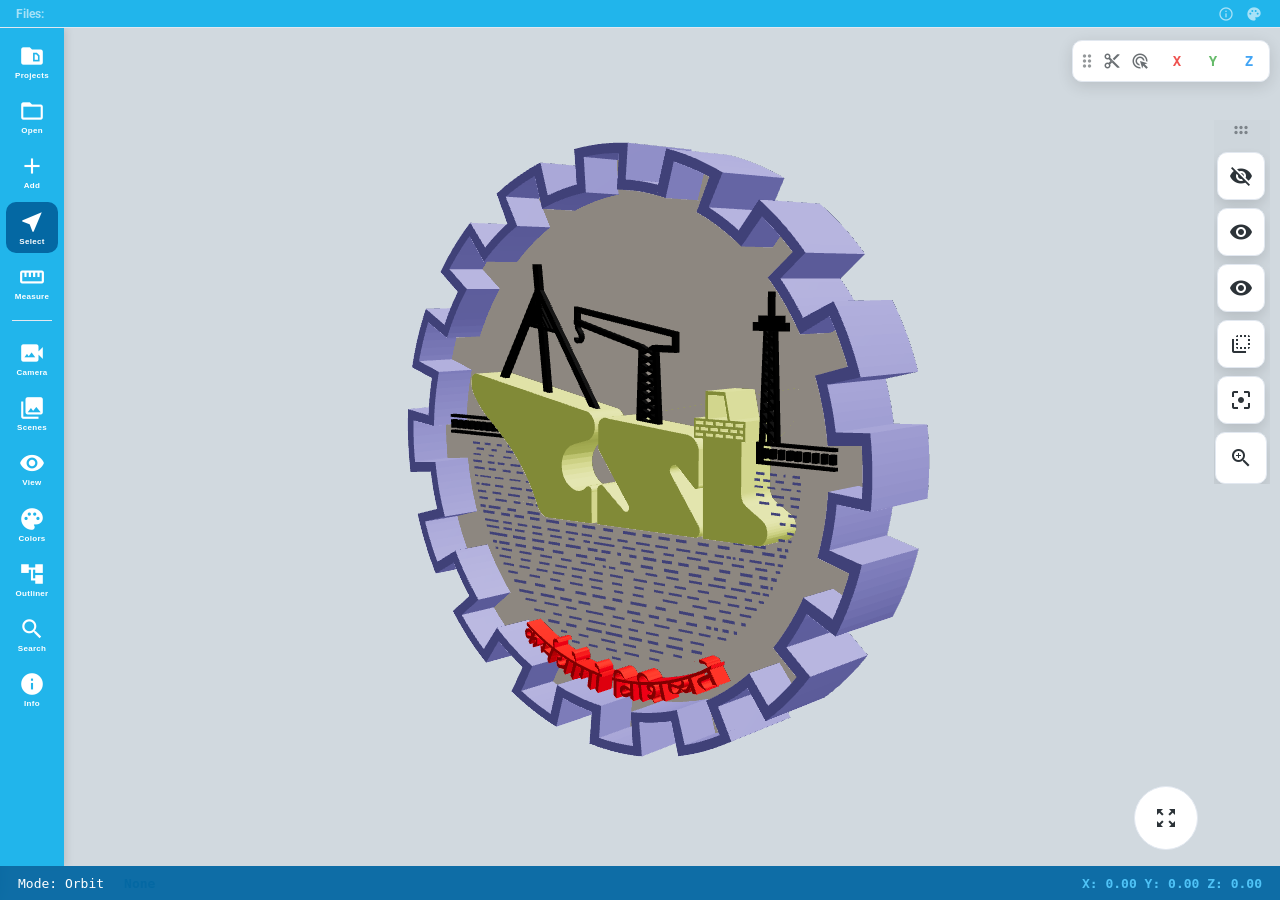
==== index.html @ 7c343706 "Add files via upload" ====
<!DOCTYPE html>
<html lang="en">
<head>
  <meta charset="UTF-8">
  <meta name="viewport" content="width=device-width, initial-scale=1.0, maximum-scale=1.0, user-scalable=no">
  <title>ShipView3D · Professional CAD Edition</title>
  <link rel="stylesheet" href="./css/styles.css?v=20261012-dropdown-fix">

</head>
<body>

<!-- ===== SECTION 21: HTML STRUCTURE ===== -->

<div id="canvas-container"></div>

<div id="magnifier-lens">
  <canvas id="mag-canvas"></canvas>
</div>

<!-- FILE BAR -->
<div id="file-bar">
  <span style="font-weight:bold; color:var(--tb-text); opacity:0.6;">Files:</span>
  <span id="file-list"></span>
  <span style="flex:1;"></span>
  <span style="display:flex; gap:12px; align-items:center; padding-right:6px;">
    <span class="material-icons" style="font-size:16px; cursor:pointer; color:var(--tb-text); opacity:0.6;" onclick="UI.togglePanel('panel-about')" title="About ShipView3D">info_outline</span>
    <span class="material-icons" style="font-size:16px; cursor:pointer; color:var(--tb-text); opacity:0.6;" onclick="App.showThemePanel()" title="Themes">palette</span>
  </span>
</div>

<!-- MEASURE TOOLBAR -->
<div id="measure-toolbar">
  <span class="drag-handle material-icons" title="Drag to move">drag_indicator</span>
  <label for="tPlusToggle" style="display:inline-flex; align-items:center; gap:6px; padding:0 10px; height:32px; border-radius:8px; background:rgba(255,255,255,0.05); border:1px solid var(--panel-border); color:var(--panel-text); cursor:pointer; font-size:12px; font-weight:700;">
    <input type="checkbox" id="tPlusToggle" style="accent-color:var(--accent); width:14px; height:14px; cursor:pointer;" checked>
    <span>T+</span>
  </label>
  <select id="measure-axis-select" class="measure-btn measure-axis-select" onchange="MeasureTool.setAxisLock(this.value)">
    <option value="free">Free Tape</option>
    <option value="x">X Tape</option>
    <option value="y">Y Tape</option>
    <option value="z">Z Tape</option>
  </select>
  <select id="angle-axis-select" class="measure-btn measure-axis-select" onchange="MeasureTool.setAngleMode(this.value)">
    <option value="free">Free Angle</option>
    <option value="x">X Angle</option>
    <option value="y">Y Angle</option>
    <option value="z">Z Angle</option>
    <option value="s2s">S to S (Face)</option>
    <option value="l2l">L to L (Edge)</option>
  </select>
  <button class="measure-btn" id="btn-girth" data-mode="girth" onclick="App.setTool('girth')">Girth</button>
  <button class="measure-btn" id="btn-girth-chain" data-mode="girth-chain" onclick="App.setTool('girth-chain')">Girth+</button>
</div>

<!-- ZOOM EXTENTS -->
<button id="zoom-extents-btn" title="Zoom Extents (Space)" onclick="Camera.zoomExtents()">
  <span class="material-icons">zoom_out_map</span>
</button>

<!-- MEASURE LABELS CONTAINER -->
<div id="measure-labels-container"></div>
<div id="measure-readout" class="measure-readout hidden">
  <div class="measure-readout-header" onclick="MeasureTool.toggleCollapse()" style="cursor: pointer;">
    <div class="measure-readout-title">
      <span class="drag-handle material-icons" style="margin-right: 2px; font-size: 16px;" title="Drag to move">drag_indicator</span>
      <span class="material-icons">straighten</span>
      <span>Measure</span>
    </div>
    <div style="display:flex; align-items:center; gap:4px;">
      <span class="material-icons" id="measure-collapse-icon" style="font-size:18px; transition: transform 0.2s;" title="Collapse/Expand">expand_less</span>
      <button type="button" class="measure-readout-reset" aria-label="Reset measurement" onclick="event.stopPropagation(); event.preventDefault(); MeasureTool.clear(); return false;">↺</button>
    </div>
  </div>
  <div class="measure-readout-content">
    <div class="measure-readout-row"><span class="measure-readout-tag">A</span><span>--</span></div>
    <div class="measure-readout-row"><span class="measure-readout-tag">B</span><span>--</span></div>
    <div class="measure-readout-row total"><span class="measure-readout-tag">C</span><span class="measure-readout-value">-- mm</span></div>
  </div>
</div>
<div id="measure-cursor"><span class="material-icons">gps_fixed</span></div>

<!-- SECTION CUT SLIDER PANEL -->
<div id="cut-slider-panel" style="width: min(450px, calc(100vw - 40px));">
  <button class="close-slider-btn" onclick="document.getElementById('cut-slider-panel').style.display='none'">✕</button>
  <div class="panel-title-small" style="display: flex; align-items: center; gap: 4px; opacity: 1;">
    <span class="drag-handle material-icons" style="font-size: 18px;" title="Drag to move">drag_indicator</span>
    <span style="opacity: 0.6;">Section Cuts (drag to adjust)</span>
  </div>
  <div id="cut-slider-rows"></div>
</div>

<!-- CONTEXT MENU -->
<div id="context-menu">
  <button class="menu-item" data-action="hide"><span class="material-icons">visibility_off</span> Hide</button>
  <button class="menu-item" data-action="unhide"><span class="material-icons">visibility</span> Unhide Last</button>
  <button class="menu-item" data-action="unhide-all"><span class="material-icons">visibility</span> Unhide All</button>
  <button class="menu-item" data-action="xray"><span class="material-icons">flip_to_back</span> Toggle X-Ray</button>
  <button class="menu-item" data-action="isolate"><span class="material-icons">filter_center_focus</span> Isolate</button>
  <button class="menu-item" data-action="zoom"><span class="material-icons">zoom_in</span> Zoom Selected</button>
  <div class="menu-divider"></div>
</div>

<!-- QUICK SECTION TOGGLES (Top Right) -->
<div id="quick-section-toggles" title="Quick Section Cuts">
  <span class="drag-handle material-icons" style="margin-right: 2px;" title="Drag to move">drag_indicator</span>
  
  <!-- UPDATED: Scissors icon is now a clickable Master Toggle Switch -->
  <span class="material-icons" style="font-size: 18px; color: var(--panel-text); opacity: 0.7; margin-right: 6px; cursor: pointer; transition: all 0.2s;" title="Toggle All Cuts" onmouseover="this.style.color='var(--accent)'; this.style.opacity='1'" onmouseout="this.style.color='var(--panel-text)'; this.style.opacity='0.7'" onclick="SectionManager.toggleAllCuts()">content_cut</span>
  
  <!-- NEW: Multi Section Cut Icon -->
  <span class="material-icons" id="btn-quick-section-custom" style="font-size: 18px; color: var(--panel-text); opacity: 0.7; margin-right: 8px; cursor: pointer; transition: all 0.2s;" title="Multi Section Cut (Click any plane)" onmouseover="this.style.color='var(--accent)'; this.style.opacity='1'" onmouseout="this.style.color='var(--panel-text)'; this.style.opacity='0.7'" onclick="App.setTool('section-custom')">ads_click</span>
  
  <label class="quick-cut-toggle">
    <input type="checkbox" id="quick-cut-x" onchange="SectionManager.toggleSliderVisibility('x', this.checked)">
    <span class="toggle-btn x-axis" title="Show X Slider">X</span>
  </label>
  <label class="quick-cut-toggle">
    <input type="checkbox" id="quick-cut-y" onchange="SectionManager.toggleSliderVisibility('y', this.checked)">
    <span class="toggle-btn y-axis" title="Show Y Slider">Y</span>
  </label>
  <label class="quick-cut-toggle">
    <input type="checkbox" id="quick-cut-z" onchange="SectionManager.toggleSliderVisibility('z', this.checked)">
    <span class="toggle-btn z-axis" title="Show Z Slider">Z</span>
  </label>
</div>

<!-- ACTIONS ICON BAR (right side) -->
<div id="actions-bar">
  <span class="drag-handle material-icons" style="transform: rotate(90deg); margin-bottom: 4px;" title="Drag to move">drag_indicator</span>
  <div class="action-item" data-action="hide">
    <button class="icon-btn" data-action="hide" title="Hide"><span class="material-icons">visibility_off</span></button>
  </div>
  <div class="action-item" data-action="unhide">
    <button class="icon-btn" data-action="unhide" title="Unhide Last"><span class="material-icons">visibility</span></button>
  </div>
  <div class="action-item" data-action="unhide-all">
    <button class="icon-btn" data-action="unhide-all" title="Unhide All"><span class="material-icons">visibility</span></button>
  </div>
  <div class="action-item" data-action="xray">
    <button class="icon-btn" data-action="xray" title="Toggle X-Ray"><span class="material-icons">flip_to_back</span></button>
  </div>
  <div class="action-item" data-action="isolate">
    <button class="icon-btn" data-action="isolate" title="Isolate"><span class="material-icons">filter_center_focus</span></button>
  </div>
  <div class="action-item" data-action="zoom">
    <button class="icon-btn" data-action="zoom" title="Zoom Selected"><span class="material-icons">zoom_in</span></button>
  </div>
</div>

<!-- MAIN TOOLBAR -->
<div id="toolbar">
  <button class="toolButton" onclick="UI.togglePanel('panel-projects')">
    <span class="material-icons">snippet_folder</span><span class="label">Projects</span>
  </button>
  <button class="toolButton" onclick="App.openFile()">
    <span class="material-icons">folder_open</span><span class="label">Open</span>
  </button>
  <button class="toolButton" onclick="App.addFile()">
    <span class="material-icons">add</span><span class="label">Add</span>
  </button>
  <button class="toolButton active" id="btn-select" onclick="App.setTool('select')">
    <span class="material-icons">near_me</span><span class="label">Select</span>
  </button>
  <button class="toolButton" id="btn-measure" onclick="App.setTool('measure')">
    <span class="material-icons">straighten</span><span class="label">Measure</span>
  </button>
  
  <div style="height:1px;width:40px;background:var(--panel-border);margin:8px 0;"></div>

  <button class="toolButton" onclick="UI.togglePanel('panel-camera')">
    <span class="material-icons">video_camera_back</span><span class="label">Camera</span>
  </button>
  <button class="toolButton" onclick="UI.togglePanel('panel-scenes')">
    <span class="material-icons">photo_library</span><span class="label">Scenes</span>
  </button>
  <button class="toolButton" onclick="UI.togglePanel('panel-view')">
    <span class="material-icons">visibility</span><span class="label">View</span>
  </button>
  <button class="toolButton" onclick="UI.togglePanel('panel-colors')">
    <span class="material-icons">palette</span><span class="label">Colors</span>
  </button>
  <button class="toolButton" onclick="UI.togglePanel('panel-outliner')">
    <span class="material-icons">account_tree</span><span class="label">Outliner</span>
  </button>
  <button class="toolButton" onclick="UI.togglePanel('panel-search')">
    <span class="material-icons">search</span><span class="label">Search</span>
  </button>
  <button class="toolButton" onclick="UI.togglePanel('panel-info')">
    <span class="material-icons">info</span><span class="label">Info</span>
  </button>
</div>

<!-- ===== SECTION 22: CAMERA PANEL ===== -->
<div id="panel-camera" class="side-panel">
  <div class="panelTitle">Camera Tools <button class="panelClose" onclick="UI.togglePanel('panel-camera')"><span class="material-icons">close</span></button></div>
  <div class="sectionHeader">Speeds</div>
  <div class="control-group">
    <label>Orbit Speed <span class="value-display" id="orbit-speed-val">0.5</span></label>
    <input type="range" min="0.1" max="3" step="0.1" value="0.5" oninput="App.setControlSpeed('rotate', this.value)">
  </div>
  <div class="control-group">
    <label>Zoom Speed <span class="value-display" id="zoom-speed-val">0.5</span></label>
    <input type="range" min="0.1" max="3" step="0.1" value="0.5" oninput="App.setControlSpeed('zoom', this.value)">
  </div>
  <div class="sectionHeader">Projection</div>
  <div class="panelItem selected" id="cam-perspective" onclick="Camera.setProjection('perspective')">Perspective <div class="red-check">✔</div></div>
  <div class="panelItem" id="cam-orthographic" onclick="Camera.setProjection('orthographic')">Orthographic (CAD) <div class="red-check">✔</div></div>
  <div class="sectionHeader">Navigation</div>
  <div class="panelItem selected" id="nav-orbit" onclick="App.setNavMode('orbit')">Orbit <div class="red-check">✔</div></div>
  <div class="panelItem" id="nav-pan" onclick="App.setNavMode('pan')">Pan <div class="red-check">✔</div></div>
  <div class="panelItem" id="nav-zoom" onclick="App.setNavMode('zoom')">Drag Zoom <div class="red-check">✔</div></div>
  <div class="panelItem" id="nav-position" onclick="App.setNavMode('position')">Position Camera <div class="red-check">✔</div></div>
  <div class="panelItem" id="nav-look" onclick="App.setNavMode('look')">Look Around <div class="red-check">✔</div></div>
</div>

<!-- ===== SECTION 23: SCENES PANEL ===== -->
<div id="panel-scenes" class="side-panel">
  <div class="panelTitle">Scenes <button class="panelClose" onclick="UI.togglePanel('panel-scenes')"><span class="material-icons">close</span></button></div>
  <div class="sectionHeader">Standard Views</div>
  <div class="panelItem" onclick="Camera.zoomExtents()">Zoom Extents</div>
  <div class="panelItem" onclick="Camera.isometric()">Isometric</div>
  <div class="panelItem" onclick="Camera.top()">Top</div>
  <div class="panelItem" onclick="Camera.bottom()">Bottom</div>
  <div class="panelItem" onclick="Camera.front()">Front</div>
  <div class="panelItem" onclick="Camera.back()">Back</div>
  <div class="panelItem" onclick="Camera.left()">Left</div>
  <div class="panelItem" onclick="Camera.right()">Right</div>
</div>

<!-- ===== SECTION 24: VIEW PANEL ===== -->
<div id="panel-view" class="side-panel">
  <div class="panelTitle">View Options <button class="panelClose" onclick="UI.togglePanel('panel-view')"><span class="material-icons">close</span></button></div>
  
  <!-- Display Profile -->
  <div class="sectionHeader">Display Profile</div>
  <div id="profile-controls">
    <label>Screen Size <span class="value-display" id="screen-size-val">24"</span></label>
    <input type="range" id="screen-size-slider" min="5" max="40" step="1" value="24" oninput="App.updateDisplayProfile(this.value)">
    <div style="margin-top:8px; display:flex; gap:8px; flex-wrap:wrap;">
      <button class="slider-pick-btn" onclick="App.setDisplayProfile('mobile')">📱 Mobile</button>
      <button class="slider-pick-btn" onclick="App.setDisplayProfile('laptop')">💻 Laptop</button>
      <button class="slider-pick-btn" onclick="App.setDisplayProfile('desktop')">🖥️ Desktop</button>
      <button class="slider-pick-btn" onclick="App.setDisplayProfile('cinema')">🎬 Cinema</button>
    </div>
    
    <label style="margin-top:12px;">Thick Line Weight (px) <span class="value-display" id="thick-line-val">1.0</span></label>
    <input type="range" id="thick-line-slider" min="0.5" max="8" step="0.5" value="1.0" oninput="App.updateThickLine(this.value)">
    <div class="profile-row" style="margin-top:6px;">
      <label>Manual Value:</label>
      <input type="number" id="thick-line-input" value="1.0" step="0.5" min="0.5" max="8" onchange="App.updateThickLine(this.value)">
    </div>
  </div>

  <!-- Edge Line Color -->
  <div class="sectionHeader">Edge Line Color</div>
  <div class="control-group">
    <label>Mode:</label>
    <select id="edge-color-mode" style="width:100%; padding:6px; background:var(--input-bg); color:var(--panel-text); border:1px solid var(--input-border); border-radius:4px;" onchange="App.updateEdgeColors()">
      <option value="solid">All Same (Solid)</option>
      <option value="material">By Material</option>
      <option value="axis">By Axis (XYZ)</option>
    </select>
  </div>
  <div class="control-group" id="edge-solid-color-group">
    <label>Solid Color <input type="color" id="edge-solid-color" value="#000000" onchange="App.updateEdgeColors()" style="float:right; width:30px; height:24px; padding:0; border:none;"></label>
  </div>

  <!-- Cut Fill -->
  <div class="sectionHeader">Section Cut Style</div>
  <div class="control-group">
    <label style="display:flex; align-items:center; justify-content:space-between; gap:10px;">
      <span>Enable Section Edge</span>
      <input type="checkbox" id="enable-section-edge" checked onchange="ViewEngine.toggleSectionEdgeEnabled()">
    </label>
  </div>
  <div class="control-group">
    <label>Section Edge Color <input type="color" id="section-edge-color" value="#000000" onchange="ViewEngine.updateSectionEdgeColor()" style="float:right; width:30px; height:24px; padding:0; border:none;"></label>
  </div>
  <div class="control-group">
    <label>Section Cut Line Weight (px) <input type="range" id="section-edge-weight" min="0.5" max="8" step="0.5" value="1.0" oninput="ViewEngine.updateSectionEdgeLineWeight(this.value)" style="float:right; width:140px;"> <input type="number" id="section-edge-weight-input" value="1.0" step="0.5" min="0.5" max="8" onchange="(function(v){document.getElementById('section-edge-weight').value=v;ViewEngine.updateSectionEdgeLineWeight(v);} )(this.value)" style="width:60px; margin-left:6px;"></label>
  </div>

  <!-- Explode -->
  <div class="sectionHeader">Explode Assembly</div>
  <div class="control-group" style="padding-bottom:0; border-bottom:none;">
    <label>Explode By:</label>
    <select id="explode-by" style="width:100%; padding:6px; background:var(--input-bg); color:var(--panel-text); border:1px solid var(--input-border); border-radius:4px;" onchange="ViewEngine.setExplode(document.getElementById('explode-slider').value)">
      <option value="part">Individual Part</option>
      <option value="subAssy">Sub Assembly</option>
      <option value="midAssy">Mid Assembly (Panel)</option>
      <option value="grade">Grade / Material</option>
      <option value="thickness">Thickness</option>
    </select>
  </div>
  <div class="control-group">
    <label>Distance <span class="value-display" id="explode-val">0%</span></label>
    <input type="range" id="explode-slider" min="0" max="100" value="0" oninput="ViewEngine.setExplode(this.value)">
  </div>

  <!-- Face Style -->
  <div class="sectionHeader">Face Style</div>
  <div class="panelItem selected" id="style-shaded" onclick="ViewEngine.setFaceStyle('shaded')">Shaded <div class="red-check">✔</div></div>
  <div class="panelItem" id="style-xray" onclick="ViewEngine.setFaceStyle('xray')">X-Ray <div class="red-check">✔</div></div>
  <div class="panelItem" id="style-wireframe" onclick="ViewEngine.setFaceStyle('wireframe')">Wireframe <div class="red-check">✔</div></div>
  <div class="sectionHeader">Shading</div>
  <div class="panelItem selected" id="shade-smooth" onclick="ViewEngine.setShadingModel(false)">Smooth <div class="red-check">✔</div></div>
  <div class="panelItem" id="shade-flat" onclick="ViewEngine.setShadingModel(true)">Flat (CAD) <div class="red-check">✔</div></div>
  <div class="sectionHeader">Display</div>
  <div class="panelItem selected" id="style-edges" onclick="ViewEngine.toggleEdges()">Edges <div class="red-check">✔</div></div>
  <div class="panelItem selected" id="style-axes" onclick="ViewEngine.toggleAxes()">World Axes <div class="red-check">✔</div></div>
  <div class="panelItem" id="shadow-toggle" onclick="ViewEngine.toggleShadows()">Shadows <div class="red-check">✔</div></div>
  
  <!-- Sunlight -->
  <div class="sectionHeader">Sunlight</div>
  <div class="control-group">
    <label>Azimuth <span class="value-display" id="sun-azimuth-val">30°</span></label>
    <input type="range" id="sun-azimuth" min="0" max="360" value="30" oninput="App.updateSun()">
  </div>
  <div class="control-group">
    <label>Elevation <span class="value-display" id="sun-elevation-val">60°</span></label>
    <input type="range" id="sun-elevation" min="0" max="90" value="60" oninput="App.updateSun()">
  </div>
  <div class="control-group">
    <label>Intensity <span class="value-display" id="sun-intensity-val">255%</span></label>
    <input type="range" id="sun-intensity" min="0" max="300" value="255" oninput="App.updateSun()">
  </div>

  <!-- Selection & Theme -->
  <div class="sectionHeader">Selection Color</div>
  <div class="panelItem" style="justify-content:space-between;">
    <span>Highlight</span>
    <input type="color" id="selection-color-picker" value="#001eff" style="width:40px;height:30px;border:none;padding:0;background:none;cursor:pointer;" onchange="App.setSelectionColor(this.value)">
  </div>
  
  <div class="sectionHeader">Theme</div>
  <div id="theme-list" style="padding: 8px 20px; display: flex; flex-wrap: wrap; gap: 6px;"></div>
</div>

<!-- ===== SECTION 25: SECTION PANEL ===== -->
<div id="panel-section" class="side-panel">
  <div class="panelTitle">Section Cuts <button class="panelClose" onclick="UI.togglePanel('panel-section')"><span class="material-icons">close</span></button></div>

  <div class="sectionHeader" style="display:flex; justify-content:space-between; align-items:center;">
      Anywhere Surface Slicer
      <button class="slider-pick-btn" id="btn-section-custom" onclick="App.setTool('section-custom')"><span class="material-icons" style="font-size:16px;">ads_click</span> Plane Pick</button>
  </div>
  <div class="control-group">
    <div class="axis-control" id="custom-plane-ui" style="display:none; color:#4caf50;">
      <label><input type="checkbox" id="cut-c-enable" onchange="SectionManager.apply()" checked> Active Plane</label>
      <label>Reverse <input type="checkbox" id="cut-c-reverse" onchange="SectionManager.apply()"></label>
      <button class="slider-pick-btn" onclick="SectionManager.clearCustomPlane()">Clear</button>
    </div>
    <div id="custom-plane-hint" style="font-size:12px; opacity:0.6;">Click 'Plane Pick', hold, and drag over any 3D face to slice along its angle.</div>
  </div>

  <div class="sectionHeader">X-Axis</div>
  <div class="control-group">
    <div class="axis-control">
      <label><input type="checkbox" id="cut-x-enable" onchange="SectionManager.onEnable('x')"> Enable</label>
      <label>Reverse <input type="checkbox" id="cut-x-reverse" onchange="SectionManager.onEnable('x')"></label>
      <label>Value: <input type="number" id="cut-x-value" value="0" step="1" style="width:80px;" onchange="SectionManager.onValue('x', this.value)"></label>
      <button class="slider-pick-btn" id="btn-pick-x" onclick="App.setPickPlane('x')"><span class="material-icons" style="font-size:14px;">ads_click</span> Pick</button>
    </div>
  </div>
  <div class="sectionHeader">Y-Axis</div>
  <div class="control-group">
    <div class="axis-control">
      <label><input type="checkbox" id="cut-y-enable" onchange="SectionManager.onEnable('y')"> Enable</label>
      <label>Reverse <input type="checkbox" id="cut-y-reverse" onchange="SectionManager.onEnable('y')"></label>
      <label>Value: <input type="number" id="cut-y-value" value="0" step="1" style="width:80px;" onchange="SectionManager.onValue('y', this.value)"></label>
      <button class="slider-pick-btn" id="btn-pick-y" onclick="App.setPickPlane('y')"><span class="material-icons" style="font-size:14px;">ads_click</span> Pick</button>
    </div>
  </div>
  <div class="sectionHeader">Z-Axis</div>
  <div class="control-group">
    <div class="axis-control">
      <label><input type="checkbox" id="cut-z-enable" onchange="SectionManager.onEnable('z')"> Enable</label>
      <label>Reverse <input type="checkbox" id="cut-z-reverse" onchange="SectionManager.onEnable('z')"></label>
      <label>Value: <input type="number" id="cut-z-value" value="0" step="1" style="width:80px;" onchange="SectionManager.onValue('z', this.value)"></label>
      <button class="slider-pick-btn" id="btn-pick-z" onclick="App.setPickPlane('z')"><span class="material-icons" style="font-size:14px;">ads_click</span> Pick</button>
    </div>
  </div>
</div>

<!-- ===== SECTION 26: COLORS PANEL ===== -->
<div id="panel-colors" class="side-panel">
  <div class="panelTitle">Color Mapping <button class="panelClose" onclick="UI.togglePanel('panel-colors')"><span class="material-icons">close</span></button></div>
  <div class="sectionHeader">Strategy</div>
  <div class="panelItem" style="flex-direction:column;align-items:stretch;padding:10px 20px;">
    <select id="colorModeSelect" style="padding:8px;font-size:14px;border-radius:4px;background:var(--input-bg);color:var(--panel-text);border:1px solid var(--input-border);" onchange="ColorManager.onModeChange()">
      <option value="PartNumber" selected>Individual Part</option>
      <option value="NativeColor">Native (Original) Color</option>
      <option value="Prefix">Prefix (W, T, BP...)</option>
      <option value="Grade">Grade / Material</option>
      <option value="Thickness">Thickness</option>
      <option value="MidAssy">Mid Assy (Panel)</option>
      <option value="SubAssy">Sub Assy</option>
    </select>
  </div>
  <div class="color-toggle-header">
    <span>Assignments</span>
    <span class="toggle-icon material-icons" onclick="ColorManager.toggleList()">expand_less</span>
  </div>
  <div id="color-mapping-list" style="max-height:400px;overflow-y:auto;"></div>
</div>

<!-- ===== SECTION 27: OUTLINER PANEL ===== -->
<div id="panel-outliner" class="side-panel">
  <div class="panelTitle">Outliner <button class="panelClose" onclick="UI.togglePanel('panel-outliner')"><span class="material-icons">close</span></button></div>
  <div id="outliner-content" style="padding-bottom:20px;">
    <div class="panelItem" style="justify-content:center;color:var(--panel-text);opacity:0.6;">Load a file to view assembly.</div>
  </div>
</div>

<!-- ===== SECTION 27.5: PROJECTS PANEL ===== -->
<div id="panel-projects" class="side-panel">
  <div class="panelTitle">Projects <button class="panelClose" onclick="UI.togglePanel('panel-projects')"><span class="material-icons">close</span></button></div>
  <div class="sectionHeader">Projects Folder</div>
    <div class="control-group" style="display:flex;gap:8px;align-items:center;flex-wrap:wrap;">
      <button class="slider-pick-btn" onclick="document.getElementById('projectsUploadFilesInput').click()">Select File</button>
    <button id="projectsUploadBtn" class="slider-pick-btn" onclick="ProjectManager.uploadSelectedFiles()" title="Upload selected files to server">Upload</button>
    <button class="slider-pick-btn" onclick="ProjectManager.createFolder()">New Folder</button>
  </div>
  <div id="projects-selected-list" style="padding-top:8px; font-size:13px; color:var(--panel-text);"></div>
  <div class="control-group" style="padding-top:6px;">
    <div id="project-container"><div style="padding:12px;color:var(--panel-text);opacity:0.6;">No folder loaded. Click 'Load Projects Folder'.</div></div>
  </div>
</div>

<!-- ===== SECTION 28: SEARCH PANEL ===== -->
<div id="panel-search" class="side-panel">
  <div class="panelTitle">Search <button class="panelClose" onclick="UI.togglePanel('panel-search')"><span class="material-icons">close</span></button></div>
  <div class="search-container">
    <input type="text" id="searchInput" class="search-input" placeholder="Search Part No, Grade, File..." oninput="Search.execute()">
    <button class="search-btn secondary" onclick="Search.reset()" style="margin-top:10px;">Clear Search &amp; Show All</button>
    
    <div id="search-results" style="margin-top:14px; display:flex; flex-direction:column; gap:6px; max-height: calc(100vh - 250px); overflow-y: auto; padding-right: 4px;">
       <div style="opacity:0.6; text-align:center; padding: 10px;">Enter a search term to find parts</div>
    </div>
  </div>
</div>

<!-- ===== SECTION 29: INFO PANEL ===== -->
<div id="panel-info" class="side-panel">
  <div class="panelTitle">Entity Info <button class="panelClose" onclick="UI.togglePanel('panel-info')"><span class="material-icons">close</span></button></div>
  <div style="padding: 0 12px 12px;">
    <div style="border-bottom: 1px solid var(--panel-border); margin-bottom: 10px; padding-bottom: 8px;">
      <button class="slider-pick-btn" type="button" style="width:100%; display:flex; justify-content:space-between; align-items:center;" onclick="Selection.toggleDetailSettings()">
        <span>Bottom Bar Details</span>
        <span id="entity-detail-toggle-icon" class="material-icons" style="font-size:18px; transition:transform 0.2s ease;">expand_more</span>
      </button>
      <div id="entity-detail-settings" style="display:none; margin-top:10px; padding:8px; border:1px solid var(--panel-border); border-radius:8px; background:rgba(255,255,255,0.02);">
      </div>
    </div>
    <table style="width:100%;border-collapse:collapse;font-size:14px;" id="info-content">
      <tr><td style="padding:18px;text-align:center;color:var(--panel-text);opacity:0.6;">Select a part in 3D (Shift+Click for multi)</td></tr>
    </table>
  </div>
</div>

<!-- ===== SECTION 29.5: ABOUT PANEL ===== -->
<div id="panel-about" class="side-panel">
  <div class="panelTitle">About <button class="panelClose" onclick="UI.togglePanel('panel-about')"><span class="material-icons">close</span></button></div>
  <div style="padding: 20px; color: var(--panel-text); font-size: 14px; line-height: 1.6; overflow-y: auto;">

    <div style="text-align: center; margin-bottom: 24px;">
      <span class="material-icons" style="font-size: 48px; color: var(--accent);">directions_boat</span>
      <h2 style="margin: 10px 0 5px; color: var(--accent); font-family: 'Kaushan Script', cursive; font-size: 28px;">CSL CAD Viewer</h2>
      <div style="opacity: 0.7; font-size: 11px; font-weight: 700; letter-spacing: 1px;">PROFESSIONAL CAD EDITION</div>
      <div style="opacity: 0.5; font-size: 11px; margin-top: 4px;">Version 1.1.9 CSL V0.0.1</div>
    </div>

    <div class="sectionHeader" style="padding: 10px 0 5px;">Built for Cochin Shipyard Limited</div>
    <p style="margin-top: 0; opacity: 0.9; text-align: justify;">Cochin Shipyard Limited is one of India’s leading shipbuilding and ship repair organizations, supporting complex marine engineering, fabrication, repair, and modernization programs. This viewer is tailored for engineering review, fabrication coordination, and production monitoring in shipyard environments.</p>
    <p style="margin-top: 0; opacity: 0.9; text-align: justify;">It is intended to help teams review large 3D models quickly, inspect structural geometry, validate section cuts, and support field and office collaboration across engineering workflows.</p>

    <details style="margin-top: 10px; border: 1px solid var(--panel-border); border-radius: 10px; background: rgba(255,255,255,0.02);">
      <summary style="cursor: pointer; list-style: none; font-weight: 700; color: var(--panel-text); padding: 12px 14px;">Open Source Credits & License</summary>
      <div style="padding: 0 14px 14px;">
        <div class="sectionHeader" style="padding: 15px 0 5px;">Open Source Components</div>
        <p style="margin-top: 0; opacity: 0.9; text-align: justify;">The application includes and relies on open-source software libraries for 3D rendering, geometry parsing, and UI interactions. Their respective licenses remain in effect and are acknowledged in the project documentation and package metadata.</p>

        <div class="sectionHeader" style="padding: 15px 0 5px;">License Notice</div>
        <p style="margin-top: 0; opacity: 0.9; text-align: justify;">This software is provided for internal engineering and review use by Cochin Shipyard Limited. Open-source libraries used in this project are subject to their original license terms, including permissive MIT/BSD-compatible licenses where applicable.</p>
      </div>
    </details>

    <details style="margin-top: 12px; border: 1px solid var(--panel-border); border-radius: 10px; background: rgba(255,255,255,0.02);">
      <summary style="cursor: pointer; list-style: none; font-weight: 700; color: var(--panel-text); padding: 12px 14px;">User Terms & Conditions</summary>
      <div style="padding: 0 14px 14px; font-size: 13px; opacity: 0.95; text-align: justify;">
        <p style="margin-top: 12px; margin-bottom: 8px;"><strong>1. Purpose of Use</strong><br>This application is provided for the viewing, review, measurement, and analysis of engineering and shipyard CAD models. It is intended for internal project review, design evaluation, fabrication coordination, and technical communication within approved organizational workflows.</p>

        <p style="margin-top: 0; margin-bottom: 8px;"><strong>2. Authorized Access</strong><br>Access to the software is limited to authorized personnel and approved project stakeholders. Users must not distribute, copy, or share licensed project data or application content outside the approved internal environment without written permission.</p>

        <p style="margin-top: 0; margin-bottom: 8px;"><strong>3. Data Responsibility</strong><br>Users are responsible for the accuracy, legality, and appropriateness of the files they import, review, or share through the application. The application is a viewing and analysis tool and does not replace engineering judgment, design validation, or formal approval procedures.</p>

        <p style="margin-top: 0; margin-bottom: 8px;"><strong>4. Measurement and Review</strong><br>Dimensional values, section cuts, and other derived measurements are for engineering review and planning support only. Final production acceptance, fabrication decisions, and commercial commitments must be confirmed by designated engineering and quality control processes.</p>

        <p style="margin-top: 0; margin-bottom: 8px;"><strong>5. Intellectual Property</strong><br>All models, content, and project information handled through the application remain the property of the relevant owner or sponsoring organization. The software may include third-party open-source components, which remain subject to their original license conditions.</p>

        <p style="margin-top: 0; margin-bottom: 8px;"><strong>6. Software Usage</strong><br>Users shall not reverse engineer, alter, repurpose, or misuse the software for unauthorized commercial distribution, circumvention of controls, or access to restricted project data. The application should be used in a manner consistent with organizational security, quality, and engineering standards.</p>

        <p style="margin-top: 0; margin-bottom: 8px;"><strong>7. Limitation of Liability</strong><br>The software is provided on an "as is" basis. While every effort is made to ensure accurate and stable performance, the provider and affiliated parties do not guarantee uninterrupted operation, error-free results, or suitability for all project-specific purposes.</p>

        <p style="margin-top: 0; margin-bottom: 8px;"><strong>8. Acceptance</strong><br>By using this application, the user acknowledges that they understand and agree to these terms and to the internal operational controls established by the responsible organization for safe and proper use of the system.</p>
      </div>
    </details>

    <div style="margin-top: 18px; padding-top: 14px; border-top: 1px solid var(--panel-border);">
      <button type="button" onclick="UI.openManual()" style="display: inline-flex; align-items: center; gap: 8px; padding: 10px 14px; border-radius: 8px; background: var(--accent); color: #fff; border: none; cursor: pointer; font-weight: 700; box-shadow: 0 10px 20px rgba(0,0,0,0.15);">
        <span class="material-icons" style="font-size: 18px;">menu_book</span>
        Open User Manual
      </button>
    </div>

    <div class="sectionHeader" style="padding: 15px 0 5px;">Project Contact</div>
    <p style="margin-top: 0; opacity: 0.9;">Cochin Shipyard Limited<br>Hull & Dimension Control / CAD Visualization</p>
  </div>
</div>

<!-- ===== SECTION 30: STATUS BAR ===== -->
  <div id="statusbar">
  <div class="left">
    <span id="statusTool">Mode: Orbit</span>
    <span id="selected-part-name">None</span>
    <span id="selected-part-details" style="margin-left:12px; opacity:0.8; font-size:13px;"> </span>
  </div>
  <div class="right">
    <span id="coord-readout">X: 0.00  Y: 0.00  Z: 0.00</span>
  </div>
</div>

<!-- FILE INPUT -->
<input type="file" id="fileInput" style="display:none;" accept=".3dd,.3dcsl,.dxf,.step,.stp,.3dm,.obj,.stl,.igs,.iges" multiple />
<!-- File upload input (files only) -->
<input type="file" id="projectsUploadFilesInput" style="display:none;" accept=".3dd,.3dcsl,.dxf,.step,.stp,.3dm,.obj,.stl,.igs,.iges" multiple />

<!-- Simple file viewer for opened project files -->
<div id="project-file-viewer" style="display:none; position:fixed; left:50%; top:50%; transform:translate(-50%,-50%); width:80%; height:70%; background:var(--panel-bg); border:1px solid var(--panel-border); z-index:9999; padding:12px; box-shadow:0 8px 32px var(--shadow);">
  <div style="display:flex;justify-content:space-between;align-items:center;">
    <div style="font-weight:700;color:var(--panel-text);" id="viewer-filename"></div>
    <div><button class="slider-pick-btn" onclick="document.getElementById('project-file-viewer').style.display='none'">Close</button></div>
  </div>
  <div id="viewer-content" style="margin-top:8px; overflow:auto; height:calc(100% - 40px); background:#0f0f0f; color:#e8e8e8; padding:10px; border-radius:6px; white-space:pre-wrap; font-family:monospace;"></div>
</div>

<div id="manual-viewer" style="display:none; position:fixed; inset:0; background:rgba(6, 10, 18, 0.7); z-index:9999; align-items:center; justify-content:center; backdrop-filter: blur(2px); padding: 24px;">
  <div style="position:relative; width:min(1280px, 96vw); height:min(90vh, 900px); background:var(--panel-bg); border:1px solid var(--panel-border); border-radius:12px; box-shadow:0 24px 60px rgba(0,0,0,0.45); overflow:hidden;">
    <div style="display:flex; align-items:center; justify-content:space-between; padding:12px 16px; background:rgba(255,255,255,0.04); border-bottom:1px solid var(--panel-border);">
      <div style="font-weight:700; color:var(--panel-text);">CSL CAD Viewer Manual</div>
      <button type="button" class="slider-pick-btn" onclick="UI.closeManual()" aria-label="Close user manual">Close</button>
    </div>
    <iframe src="USERMANUAL/csl_cad_viewer_manual.html" title="User Manual" style="width:100%; height:calc(100% - 56px); border:0; background:#fff;"></iframe>
  </div>
</div>
<div id="loader">
  <span id="loader-icon">⏳</span> 
  <span id="loader-text">Parsing files …</span>
</div>

<!-- ===== SECTION 31: THREE.JS IMPORTS (local core + OrbitControls) ===== -->
<script src="./js/custom/dxf-parser.js"></script>
<script src="./js/custom/dxf-loader.js"></script>
<script src="./js/lib/dxf-parser.min.js"></script>
<script>
  // Prefer the project’s custom DXF parser over third-party vendor code when present.
  (function(){
    try {
      if (window.CustomDxfParser && window.CustomDxfParser.DxfParser) {
        window.DxfParser = window.CustomDxfParser.DxfParser;
        console.log('dxf: using custom DxfParser');
        return;
      }
      if (typeof DxfParser !== 'undefined') { console.log('dxf: DxfParser already global'); return; }
      if (window.DxfParser && window.DxfParser.DxfParser) {
        window.DxfParser = window.DxfParser.DxfParser;
        console.log('dxf: normalized DxfParser from DxfParser.DxfParser');
        return;
      }
      if (window.DxfParser && window.DxfParser.default) {
        window.DxfParser = window.DxfParser.default;
        console.log('dxf: normalized DxfParser from DxfParser.default');
        return;
      }
      if (window.exports && window.exports.DxfParser) { window.DxfParser = window.exports.DxfParser; console.log('dxf: normalized from window.exports.DxfParser'); return; }
      if (window.module && window.module.exports && window.module.exports.DxfParser) { window.DxfParser = window.module.exports.DxfParser; console.log('dxf: normalized from module.exports.DxfParser'); return; }
      for (const k of Object.keys(window)) {
        try {
          const v = window[k];
          if (v && typeof v === 'object' && v.DxfParser) { window.DxfParser = v.DxfParser; console.log('dxf: normalized from window.'+k+'.DxfParser'); return; }
        } catch (e) { /* ignore access errors */ }
      }
      console.log('dxf: normalization found no alternative exports');
    } catch (e) { console.warn('dxf: normalization error', e); }
  })();
</script>
<script src="./js/lib/occt-import-js.js"></script>
<script src="./js/lib/cslcad.js"></script>
<script>
  // Ensure Emscripten builds that read global Module.locateFile can find the WASM locally
  window.Module = window.Module || {};
  window.Module.locateFile = (file) => './js/lib/' + file;
</script>
<script src="./js/lib/rhino3dm.min.js"></script>
<script>
  // Extra diagnostic + manual wasmBinary init (handles servers that abort HEAD)
  (async function(){
    try {
      console.log('diag2: rhino3dm type', typeof rhino3dm, ' window.Module.locateFile=', typeof window.Module?.locateFile);
      const url = './js/lib/rhino3dm.wasm';
      const resp = await fetch(url);
      console.log('diag2: fetch wasm', url, 'ok=', resp.ok, 'status=', resp.status, 'content-length=', resp.headers.get('content-length'));
      if (resp.ok) {
        const buf = await resp.arrayBuffer();
        console.log('diag2: wasm bytes', buf.byteLength);
        if (typeof rhino3dm === 'function' && !window.rhinoModule) {
          try {
            const mod = await rhino3dm({ wasmBinary: buf });
            window.rhinoModule = mod;
            console.log('diag2: rhino3dm initialized via wasmBinary');
          } catch (e) { console.warn('diag2: rhino3dm init via wasmBinary failed', e); }
        }
      }
    } catch (e) { console.warn('diag2 exception', e); }
  })();
</script>
<script>
  // Diagnostic: confirm rhino3dm presence and WASM file availability
  try {
    console.log('diag: typeof rhino3dm ->', typeof rhino3dm, ' window.rhino3dm ->', typeof window.rhino3dm);
    fetch('./js/lib/rhino3dm.wasm', { method: 'HEAD' }).then(r => console.log('diag: rhino3dm.wasm HEAD', r.status)).catch(e => console.warn('diag: wasm HEAD failed', e));
  } catch (e) { console.warn('diag: rhino3dm diag exception', e); }
</script>
<script src="./js/orbit-controls.js"></script>
<script src="./js/sectionManager.js"></script>
<script src="./js/config.js"></script>
<script src="./js/idb-storage.js"></script>
<script src="./js/viewEngine.js"></script>
<script src="./js/colorManager.js"></script>
<script src="./js/outliner.js"></script>
<script src="./js/search.js"></script>
<script src="./js/entity-detail-config.js"></script>
<script src="./js/main.js"></script>
<script src="./js/measure.js"></script>

<!-- ===== SECTION 32: MAIN APPLICATION SCRIPT ===== -->
<script>
  "use strict";
  // Initialize rhino3dm runtime when available
  window.rhinoModule = null;
  (function initRhino() {
    try {
      const tryWasmBinaryFallback = async (err) => {
        console.warn('rhino3dm initial init failed, attempting wasmBinary fallback', err);
        try {
          const resp = await fetch('./js/lib/rhino3dm.wasm');
          if (!resp.ok) throw new Error('WASM fetch failed: ' + resp.status);
          const buf = await resp.arrayBuffer();
          if (typeof rhino3dm === 'function') {
            rhino3dm({ wasmBinary: buf }).then(m => {
              window.rhinoModule = m;
              console.log('rhino3dm ready (wasmBinary)');
            }).catch(e => console.warn('rhino3dm wasmBinary init failed', e));
          }
        } catch (e2) { console.warn('rhino3dm wasm fallback failed', e2); }
      };

      if (typeof rhino3dm === 'function') {
        // pass locateFile so the wasm is resolved from local js/lib/
        rhino3dm({ locateFile: (file) => './js/lib/' + file }).then(m => {
          window.rhinoModule = m;
          console.log('rhino3dm ready');
        }).catch(err => { tryWasmBinaryFallback(err); });
      } else if (window.rhino3dm && typeof window.rhino3dm === 'object' && window.rhino3dm.ready) {
        // some builds expose a ready promise object
        window.rhino3dm.ready.then(m => { window.rhinoModule = m; console.log('rhino3dm ready (ready promise)'); }).catch(err => { tryWasmBinaryFallback(err); });
      } else {
        console.warn('rhino3dm script not found');
      }
    } catch (e) { console.warn('rhino3dm init exception', e); }
  })();
  // =====================================================
  // SECTION 32a.5: 3DCSSL ENCRYPTION SUPPORT
  // =====================================================
  const ENCRYPTION_PASSWORD = "1605198804021991";
  
  async function decryptAES(encryptedData, password) {
      try {
          if (encryptedData.length < 24) {
              console.error('Encrypted data too short:', encryptedData.length);
              return null;
          }
          
          const salt = encryptedData.slice(0, 8);
          const iv = encryptedData.slice(8, 24);
          const ciphertext = encryptedData.slice(24);
          
          console.log(`Decrypting: salt=${salt.length} bytes, iv=${iv.length} bytes, ciphertext=${ciphertext.length} bytes`);
          
          const enc = new TextEncoder();
          const keyMaterial = await crypto.subtle.importKey(
              'raw',
              enc.encode(password),
              'PBKDF2',
              false,
              ['deriveKey']
          );
          
          const key = await crypto.subtle.deriveKey(
              {
                  name: 'PBKDF2',
                  salt: salt,
                  iterations: 10000,
                  hash: 'SHA-256'
              },
              keyMaterial,
              {
                  name: 'AES-CBC',
                  length: 256
              },
              false,
              ['decrypt']
          );
          
          const decrypted = await crypto.subtle.decrypt(
              {
                  name: 'AES-CBC',
                  iv: iv
              },
              key,
              ciphertext
          );
          
          const result = new TextDecoder('utf-8').decode(decrypted);
          console.log(`Decryption successful: ${result.length} bytes`);
          return result;
      } catch (e) {
          console.error('Decryption failed:', e);
          // Try to read as plain text
          try {
              const text = new TextDecoder('utf-8').decode(encryptedData);
              if (text.includes('I obi')) {
                  console.log('File is plain text, using as-is');
                  return text;
              }
          } catch (e2) {}
          return null;
      }
  }


  // =====================================================
  // SECTION 32a: PERSISTENCE HELPERS
  // =====================================================
  function saveSettings(key, data) {
    try { localStorage.setItem('shipview_' + key, JSON.stringify(data)); } catch(e) {}
  }
  function loadSettings(key, def) {
    try {
      const raw = localStorage.getItem('shipview_' + key);
      return raw ? JSON.parse(raw) : def;
    } catch(e) { return def; }
  }

  // =====================================================
  // SECTION 32b: THEMES (FIXED)
  // =====================================================
  const THEMES = {
    csl: { name: 'CSL', css: 'theme-csl' },
    ocean: { name: 'Ocean Blue', css: 'theme-ocean' },
    dark: { name: 'Dark Mode', css: 'theme-dark' },
    forest: { name: 'Forest Green', css: 'theme-forest' },
    sunset: { name: 'Sunset', css: 'theme-sunset' },
    purple: { name: 'Purple Haze', css: 'theme-purple' },
    midnight: { name: 'Midnight', css: 'theme-midnight' },
    warmgray: { name: 'Warm Gray', css: 'theme-warmgray' },
    teal: { name: 'Teal', css: 'theme-teal' },
    coral: { name: 'Coral', css: 'theme-coral' },
    light: { name: 'Light', css: 'theme-light' }
  };

  let currentTheme = 'csl';
  const savedTheme = loadSettings('theme', 'csl');
  currentTheme = THEMES[savedTheme] ? savedTheme : 'csl';
  if (savedTheme !== currentTheme) {
    saveSettings('theme', currentTheme);
  }

  function applyTheme(themeName) {
    const theme = THEMES[themeName];
    if (!theme) return;
    document.body.className = document.body.className.split(' ')
      .filter(c => !c.startsWith('theme-')).join(' ');
    document.body.classList.add(theme.css);
    currentTheme = themeName;
    saveSettings('theme', themeName);
    document.querySelectorAll('.theme-option').forEach(el => {
      el.style.border = el.dataset.theme === themeName ? '2px solid var(--accent)' : '2px solid var(--panel-border)';
    });
    // Force repaint
    document.body.style.transform = 'scale(0.999)';
    setTimeout(() => document.body.style.transform = '', 10);
  }

  // =====================================================
  // SECTION 32c: CORE VIEWER
  // =====================================================
  const Viewer = {
    scene: new THREE.Scene(),
    perspCamera: new THREE.PerspectiveCamera(35, window.innerWidth/window.innerHeight, 0.1, 200000),
    orthoCamera: new THREE.OrthographicCamera(window.innerWidth / -2, window.innerWidth / 2, window.innerHeight / 2, window.innerHeight / -2, 0.1, 200000),
    camera: null,
    isOrtho: false,
    renderer: null,
    controls: null,
    sun: null,
    sunTarget: null,
    ambient: null,
    hemiLight: null,
    axes: null,
    clippingPlanes: null,
    emblemGroup: null,
    emblemLoaded: false,
    screenSize: 24,
    thickLineWeight: 2.0,
    
    init() {
      this.camera = this.perspCamera;
      this.camera.up.set(0, 0, 1);
      this.orthoCamera.up.set(0, 0, 1);
      
      this.renderer = new THREE.WebGLRenderer({ 
          antialias: true, alpha: true, logarithmicDepthBuffer: true, 
          preserveDrawingBuffer: true, powerPreference: "high-performance" 
      });
      
      this.renderer.setSize(window.innerWidth, window.innerHeight);
      this.renderer.setPixelRatio(window.devicePixelRatio);
      this.renderer.outputEncoding = THREE.sRGBEncoding;
      this.renderer.physicallyCorrectLights = true;
      
      this.renderer.toneMapping = THREE.ACESFilmicToneMapping;
      this.renderer.toneMappingExposure = 1.1;

      this.renderer.shadowMap.enabled = false;
      this.renderer.shadowMap.type = THREE.PCFSoftShadowMap;
      this.renderer.localClippingEnabled = false; // FIX: Start with clipping disabled
      this.renderer.domElement.style.touchAction = 'none';
      document.getElementById('canvas-container').appendChild(this.renderer.domElement);
      
      this.controls = new THREE.OrbitControls(this.camera, this.renderer.domElement);
      this.controls.enableDamping = false; 
      this.controls.enableZoom = true;
      this.controls.enableRotate = true;
      this.controls.enablePan = true;
      this.controls.screenSpacePanning = true;
      this.controls.minDistance = 25.0; // Increased to give the push-through logic room to breathe
      this.controls.maxDistance = 100000;
      this.controls.zoomSpeed = 0.5;
      this.controls.rotateSpeed = 0.5;
      this.controls.touchRotate = true;
      this.controls.touchZoom = true;
      this.controls.touchPan = true;
      this.controls.touches = { ONE: THREE.TOUCH.ROTATE, TWO: THREE.TOUCH.DOLLY_PAN };

      this.sun = new THREE.DirectionalLight(0xffffff, 1.0);
      this.sunTarget = new THREE.Object3D();
      this.sun.target = this.sunTarget;
      this.sunTarget.position.set(0, 0, 0);

      this.sun.castShadow = true;
      this.sun.shadow.mapSize.width = 4096;
      this.sun.shadow.mapSize.height = 4096;
      this.sun.shadow.bias = -0.0005;

      this.scene.add(this.sun);
      this.scene.add(this.sunTarget);

      this.ambient = new THREE.AmbientLight(0xffffff, 0.6);
      this.hemiLight = new THREE.HemisphereLight(0xffffff, 0x444444, 0.8);

      this.scene.add(this.ambient);
      this.scene.add(this.hemiLight);
      
      // Emblem: persistent rotating emblem at workspace center
      this.emblemGroup = new THREE.Group();
      this.emblemGroup.name = 'emblemGroup';
      this.scene.add(this.emblemGroup);
      
      // try to load a local emblem file at projects/csl.3dd (relative to server root)
      fetch('projects/csl.3dd').then(resp => {
          if (!resp.ok) throw new Error('No emblem file');
          return resp.text();
      }).then(text => {
          try {
              const parts = Parser.collectParts(text, 'csl.3dd');
              if (!parts || parts.length === 0) return;
              // compute center of emblem
              let minX = Infinity, minY = Infinity, minZ = Infinity, maxX = -Infinity, maxY = -Infinity, maxZ = -Infinity;
              parts.forEach(part => {
                  for (let j = 0; j < part.positions.length; j += 3) {
                      const x = part.positions[j], y = part.positions[j+1], z = part.positions[j+2];
                      if (x < minX) minX = x; if (x > maxX) maxX = x;
                      if (y < minY) minY = y; if (y > maxY) maxY = y;
                      if (z < minZ) minZ = z; if (z > maxZ) maxZ = z;
                  }
              });
              const centerX = (minX + maxX) / 2;
              const centerY = (minY + maxY) / 2;
              const centerZ = (minZ + maxZ) / 2;
              parts.forEach(part => {
                  const shifted = new Float32Array(part.positions.length);
                  for (let j = 0; j < part.positions.length; j += 3) {
                      shifted[j]   = part.positions[j] - centerX;
                      shifted[j+1] = part.positions[j+1] - centerY;
                      shifted[j+2] = part.positions[j+2] - centerZ;
                  }
                  const geo = new THREE.BufferGeometry();
                  geo.setAttribute('position', new THREE.BufferAttribute(shifted, 3));
                  if (part.indices) geo.setIndex(part.indices);
                  geo.computeVertexNormals();
                  // color from meta if present
                  const meta = part.meta || {};
                  const rawColor = meta['NCH_COLOR'] || '';
                  let color = new THREE.Color(0x909090);
                  if (rawColor) {
                      const rgb = rawColor.split(' ').map(Number);
                      if (rgb.length >= 3) color = new THREE.Color(rgb[0]/255, rgb[1]/255, rgb[2]/255);
                  }
                  const mat = new THREE.MeshStandardMaterial({ color, side: THREE.DoubleSide, roughness: 0.6, metalness: 0.2 });
                  const mesh = new THREE.Mesh(geo, mat);
                  this.emblemGroup.add(mesh);
              });
              // keep emblem at its natural scale and position at origin
              this.emblemGroup.scale.setScalar(1);
              this.emblemGroup.position.set(0,0,0);
              this.emblemLoaded = true;
              console.log('Emblem loaded into scene');

              // Compute emblem bounds and frame it to fit the screen with padding
              try {
                // Only reframe the camera for emblem when there is no model present
                if (typeof Parser === 'undefined' || !Parser.modelGroup || Parser.modelGroup.children.length === 0) {
                  const box = new THREE.Box3().setFromObject(this.emblemGroup);
                  if (!box.isEmpty()) {
                    const center = box.getCenter(new THREE.Vector3());
                    const size = box.getSize(new THREE.Vector3());
                    const halfHeight = size.z / 2;
                    const halfWidth = Math.max(size.x, size.y) / 2;
                    const fov = (this.perspCamera && this.perspCamera.fov) ? this.perspCamera.fov * Math.PI / 180 : (35 * Math.PI / 180);
                    const aspect = window.innerWidth / Math.max(1, window.innerHeight);
                    const distV = halfHeight / Math.tan(fov / 2);
                    const distH = halfWidth / (Math.tan(fov / 2) * aspect);
                    const distance = Math.max(distV, distH) * 1.50; // larger padding to avoid UI clipping
                    // Position camera to the right of the emblem center and slightly above
                    this.camera.position.set(center.x + distance, center.y, center.z + Math.max(20, distance * 0.12));
                    this.controls.target.copy(center);
                    this.controls.update();
                  }
                }
              } catch (e) { console.warn('Emblem framing failed:', e); }
          } catch (e) { console.warn('Failed to parse emblem:', e); }
      }).catch(() => { /* silent if not present */ });
      
      this.clippingPlanes = {
          xPos: new THREE.Plane(new THREE.Vector3(-1, 0, 0), Infinity),
          xNeg: new THREE.Plane(new THREE.Vector3(1, 0, 0), Infinity),
          yPos: new THREE.Plane(new THREE.Vector3(0, -1, 0), Infinity),
          yNeg: new THREE.Plane(new THREE.Vector3(0, 1, 0), Infinity),
          zPos: new THREE.Plane(new THREE.Vector3(0, 0, -1), Infinity),
          zNeg: new THREE.Plane(new THREE.Vector3(0, 0, 1), Infinity),
          custom: new THREE.Plane(new THREE.Vector3(0, 0, 1), Infinity)
      };
      // Set initial camera to a side (right) view so the rotating emblem is visible on app start
      try {
        const r = Math.max(100, Parser && Parser.modelMaxDim ? Parser.modelMaxDim * 0.6 : 300);
        this.camera.position.set(r, 0, Math.max(50, r * 0.2));
        this.controls.target.set(0, 0, 0);
        this.controls.update();
      } catch (e) { /* Parser may not be defined at parse time, ignore */ }
      
      applyTheme(currentTheme);
      this.renderThemeSelector();
      
      const savedScreen = loadSettings('screenSize', 24);
      const savedThick = loadSettings('thickLine', 1.0);
      this.screenSize = savedScreen;
      this.thickLineWeight = savedThick;
      document.getElementById('screen-size-slider').value = savedScreen;
      document.getElementById('screen-size-val').innerText = savedScreen + '"';
      document.getElementById('thick-line-slider').value = savedThick;
      document.getElementById('thick-line-input').value = savedThick;
      document.getElementById('thick-line-val').innerText = savedThick.toFixed(1);
      
      this.applyThickLine(savedThick);
    },

    renderThemeSelector() {
      const container = document.getElementById('theme-list');
      let html = '';
      for (let key in THEMES) {
        const t = THEMES[key];
        html += `
          <div class="theme-option" data-theme="${key}" onclick="applyTheme('${key}')" style="border:2px solid ${key === currentTheme ? 'var(--accent)' : 'var(--panel-border)'};">
            <span class="swatch" style="background:${t.css.includes('csl') ? '#28b4f4' : t.css.includes('ocean') ? '#1a2a3a' : t.css.includes('dark') ? '#1a1a1a' : t.css.includes('forest') ? '#1a2a1a' : t.css.includes('sunset') ? '#3a201a' : t.css.includes('purple') ? '#2a1a3a' : t.css.includes('midnight') ? '#0a0a1a' : t.css.includes('warmgray') ? '#2a2520' : t.css.includes('teal') ? '#0a2a2a' : t.css.includes('coral') ? '#3a1a1a' : t.css.includes('light') ? '#e8e8e8' : '#1a2a3a'}"></span>
            <span style="font-size:12px;color:var(--panel-text);">${t.name}</span>
          </div>
        `;
      }
      container.innerHTML = html;
    },

    updateAxes(size, globalOffset) {
      if(this.axes) this.scene.remove(this.axes);
      const baseSize = 1;
      const axisGroup = new THREE.Group();
      axisGroup.userData.baseSize = baseSize;

      const axes = [
        { dir: new THREE.Vector3(1, 0, 0), color: new THREE.Color(1, 0, 0) },
        { dir: new THREE.Vector3(0, 1, 0), color: new THREE.Color(0, 1, 0) },
        { dir: new THREE.Vector3(0, 0, 1), color: new THREE.Color(0, 0, 1) }
      ];

      axes.forEach(axis => {
        const lineGeo = new THREE.BufferGeometry();
        const positions = new Float32Array([0, 0, 0, axis.dir.x * baseSize, axis.dir.y * baseSize, axis.dir.z * baseSize]);
        const colors = new Float32Array([axis.color.r, axis.color.g, axis.color.b, axis.color.r, axis.color.g, axis.color.b]);
        lineGeo.setAttribute('position', new THREE.BufferAttribute(positions, 3));
        lineGeo.setAttribute('color', new THREE.BufferAttribute(colors, 3));
        const lineMat = new THREE.LineBasicMaterial({ vertexColors: true, depthTest: false, transparent: true, opacity: 0.9 });
        const line = new THREE.Line(lineGeo, lineMat);
        axisGroup.add(line);

        const coneGeo = new THREE.ConeGeometry(0.05, 0.18, 12);
        const coneMat = new THREE.MeshBasicMaterial({ color: axis.color, depthTest: false, transparent: true, opacity: 0.9 });
        const cone = new THREE.Mesh(coneGeo, coneMat);
        cone.position.copy(axis.dir).multiplyScalar(baseSize - 0.1);
        cone.quaternion.setFromUnitVectors(new THREE.Vector3(0, 1, 0), axis.dir.clone().normalize());
        axisGroup.add(cone);
      });

      this.axes = axisGroup;
      if (globalOffset) {
          this.axes.position.set(-globalOffset.x, -globalOffset.y, -globalOffset.z);
      }
      this.axes.traverse(child => {
          if (child.material) {
              child.material.depthTest = false;
              child.material.transparent = true;
          }
      });
      this.axes.frustumCulled = false;
      this.axes.renderOrder = 1000;
      if(ViewEngine.axesVisible) this.scene.add(this.axes);
      this.updateAxesScreenSize();
    },

    updateAxesScreenSize() {
      if (!this.axes || !this.camera) return;
      const desiredPixelSize = 25;
      let worldSize = 1;
      if (this.camera.isPerspectiveCamera) {
          const distance = Math.max(this.camera.position.distanceTo(this.axes.position), 0.001);
          const vFOV = THREE.MathUtils.degToRad(this.camera.fov);
          const frustumHeight = 2 * Math.tan(vFOV / 2) * distance;
          worldSize = frustumHeight * (desiredPixelSize / window.innerHeight);
      } else if (this.camera.isOrthographicCamera) {
          const frustumHeight = this.camera.top - this.camera.bottom;
          worldSize = frustumHeight * (desiredPixelSize / window.innerHeight);
      }
      const scale = Math.max(worldSize / (this.axes.userData.baseSize || 1), 0.001);
      this.axes.scale.setScalar(scale);
    },

    updateSun(azimuthDeg, elevationDeg, intensity) {
      const az = azimuthDeg * Math.PI / 180;
      const el = elevationDeg * Math.PI / 180;
      const radius = Parser.modelMaxDim * 2.5 || 1000;
      this.sun.position.set(
        radius * Math.cos(el) * Math.sin(az),
        radius * Math.cos(el) * Math.cos(az),
        radius * Math.sin(el)
      );
      this.sun.intensity = intensity / 100;
    },
    
    applyDisplayProfile(screenSize) {
      this.screenSize = parseFloat(screenSize);
      document.getElementById('screen-size-val').innerText = this.screenSize + '"';
      saveSettings('screenSize', this.screenSize);
      
      let maxPixelRatio = 2;
      if (this.screenSize <= 15) maxPixelRatio = 1.5;
      else if (this.screenSize <= 24) maxPixelRatio = 2.5;
      else maxPixelRatio = 3.0;
      
      const currentRatio = this.renderer.getPixelRatio();
      const targetRatio = Math.min(window.devicePixelRatio, maxPixelRatio);
      if (currentRatio !== targetRatio) {
        this.renderer.setPixelRatio(targetRatio);
        this.renderer.setSize(window.innerWidth, window.innerHeight);
        document.getElementById('statusTool').innerText = `Res: ${targetRatio.toFixed(1)}x`;
      }
    },
    
    applyThickLine(value) {
      this.thickLineWeight = parseFloat(value);
      document.getElementById('thick-line-val').innerText = this.thickLineWeight.toFixed(1);
      document.getElementById('thick-line-slider').value = this.thickLineWeight;
      document.getElementById('thick-line-input').value = this.thickLineWeight;
      saveSettings('thickLine', this.thickLineWeight);
      
      // For LineSegments, linewidth is not supported in WebGL, but we keep it for reference.
      Parser.modelGroup.children.forEach(mesh => {
        mesh.children.forEach(child => {
          if (child.name === 'edges' && child.isLineSegments) {
            child.material.linewidth = this.thickLineWeight;
            child.material.needsUpdate = true;
          }
        });
      });
    }
  };

  // =====================================================
  // SECTION 32r: Rhino3dm .3dm Import Helpers
  // =====================================================
  async function collect3dmParts(fileBuffer, fileName) {
    const parts = [];
    try {
      if (!window.rhinoModule) {
        console.warn('rhino3dm not initialized');
        return parts;
      }
      const uint8 = fileBuffer instanceof ArrayBuffer ? new Uint8Array(fileBuffer) : new Uint8Array(await fileBuffer.arrayBuffer());
      const doc = window.rhinoModule.File3dm.fromByteArray(uint8);
      if (!doc) return parts;

      // Collect layer names/colors
      const layerNameMap = {};
      const layerColorMap = {};
      try {
        const layers = doc.layers();
        for (let i = 0; i < layers.count; i++) {
          const L = layers.get(i);
          if (L) { layerNameMap[i] = L.name; if (L.color) layerColorMap[i] = `${L.color.r} ${L.color.g} ${L.color.b}`; }
        }
      } catch (e) {}

      const objects = doc.objects();
      for (let i = 0; i < objects.count; i++) {
        const obj = objects.get(i);
        if (!obj) continue;
        const geom = obj.geometry();
        const attr = obj.attributes ? obj.attributes() : null;
        let mesh = null;

        if (geom instanceof window.rhinoModule.Mesh) {
          mesh = geom;
        } else if (geom instanceof window.rhinoModule.Brep) {
          mesh = new window.rhinoModule.Mesh();
          try {
            const faces = geom.faces();
            for (let f = 0; f < faces.count; f++) {
              try { const fm = faces.get(f).getMesh(window.rhinoModule.MeshType.Render); if (fm) mesh.append(fm); } catch (e) {}
            }
          } catch (e) {}
        }

        if (mesh && mesh.vertices && mesh.vertices().count > 0) {
          const verts = mesh.vertices();
          const faces = mesh.faces();
          const positions = [];
          const indices = [];
          for (let fi = 0; fi < faces.count; fi++) {
            const face = faces.get(fi);
            const a = verts.get(face[0]); const b = verts.get(face[1]); const c = verts.get(face[2]);
            const base = positions.length / 3;
            positions.push(a[0], a[1], a[2], b[0], b[1], b[2], c[0], c[1], c[2]);
            indices.push(base, base + 1, base + 2);
            if (face[3] !== face[2]) {
              const d = verts.get(face[3]);
              positions.push(d[0], d[1], d[2]);
              indices.push(base, base + 2, base + 3);
            }
          }
          const partName = (attr && attr.name) ? attr.name : `3DM_Part_${i+1}`;
          const layerIndex = attr && typeof attr.layerIndex !== 'undefined' ? attr.layerIndex : null;
          const layerName = layerIndex !== null ? (layerNameMap[layerIndex] || `Layer_${layerIndex}`) : 'Default';
          const partColor = layerIndex !== null && layerColorMap[layerIndex] ? layerColorMap[layerIndex] : '128 128 128';
          parts.push({ meta: { NCH_PART: partName, NCH_COLOR: partColor, subAssy: layerName, midAssy: (fileName || '').replace(/\.[^/.]+$/, ''), fileSource: fileName }, positions, indices, isLine: false, fileSource: fileName });
        }
      }

      try { if (doc && typeof doc.delete === 'function') doc.delete(); } catch (e) {}
    } catch (err) { console.error('collect3dmParts error', err); }
    return parts;
  }

  // =====================================================
  // SECTION 32d: CAMERA & NAV
  // =====================================================
  const Camera = {
    setProjection(type) {
      document.getElementById('cam-perspective').classList.remove('selected');
      document.getElementById('cam-orthographic').classList.remove('selected');
      document.getElementById('cam-' + type).classList.add('selected');
      
      const isOrtho = (type === 'orthographic');
      if(Viewer.isOrtho === isOrtho) return;
      
      const oldCam = Viewer.camera;
      const newCam = isOrtho ? Viewer.orthoCamera : Viewer.perspCamera;
      
      newCam.position.copy(oldCam.position);
      newCam.rotation.copy(oldCam.rotation);
      
      if(isOrtho) {
        const dist = oldCam.position.distanceTo(Viewer.controls.target);
        const halfHeight = Math.tan( (Viewer.perspCamera.fov * Math.PI / 180) / 2 ) * dist;
        Viewer.orthoCamera.left = -halfHeight * Viewer.perspCamera.aspect;
        Viewer.orthoCamera.right = halfHeight * Viewer.perspCamera.aspect;
        Viewer.orthoCamera.top = halfHeight;
        Viewer.orthoCamera.bottom = -halfHeight;
        Viewer.orthoCamera.updateProjectionMatrix();
      }
      
      Viewer.camera = newCam;
      Viewer.isOrtho = isOrtho;
      Viewer.controls.object = Viewer.camera;
      Viewer.controls.update();
    },

    _getVisibleBox(meshes = null) {
      const box = new THREE.Box3();
      let hasVisible = false;
      const targets = meshes || (Parser && Parser.modelGroup ? Parser.modelGroup.children : []);
      
      targets.forEach(m => {
          if (m.visible || meshes) { 
              const tempMesh = m.clone();
              tempMesh.position.copy(m.position);
              tempMesh.updateMatrixWorld(true);
              const mBox = new THREE.Box3().setFromObject(tempMesh);
              if (!mBox.isEmpty()) {
                  box.expandByPoint(mBox.min);
                  box.expandByPoint(mBox.max);
                  hasVisible = true;
              }
          }
      });

      // --- FIX: Include the default emblem if no CAD model is loaded ---
      if (!hasVisible && !meshes && typeof Viewer !== 'undefined' && Viewer.emblemLoaded && Viewer.emblemGroup) {
          const emblemBox = new THREE.Box3().setFromObject(Viewer.emblemGroup);
          if (!emblemBox.isEmpty()) {
              box.copy(emblemBox);
              hasVisible = true;
          }
      }
      
      // Explicit fallback so it doesn't crash on completely empty scenes
      return hasVisible ? box : new THREE.Box3(new THREE.Vector3(-1,-1,-1), new THREE.Vector3(1,1,1));
    },

    _calculateFitDistance(box) {
      const size = box.getSize(new THREE.Vector3());
      const maxDim = Math.max(size.x, size.y, size.z);
      const radius = maxDim / 2;
      if (radius <= 0) return { dist: 100, radius: 50 };
      
      const fovRad = Viewer.perspCamera.fov * Math.PI / 180;
      
      // Calculate "Safe Area" by subtracting UI bar heights (Top bar ~28px, Bottom bar ~34px -> subtract 90px for safety)
      const uiVerticalObscured = 90; 
      // Subtract left sidebar width on desktop, smaller margin on mobile
      const uiHorizontalObscured = window.innerWidth > 680 ? 80 : 20; 
      
      const safeHeight = Math.max(100, window.innerHeight - uiVerticalObscured);
      const safeWidth = Math.max(100, window.innerWidth - uiHorizontalObscured);
      const safeAspect = safeWidth / safeHeight;
      
      // Base distance using standard tangent math
      let dist = radius / Math.tan(fovRad / 2);
      
      // Scale distance up to force the model into the safe inner height instead of the full screen height
      const heightScale = window.innerHeight / safeHeight;
      dist *= heightScale;
      let orthoRadius = radius * heightScale;
      
      // If screen is narrow (portrait mode), scale out further to fit the horizontal safe area
      if (safeAspect < 1) {
          dist = dist / safeAspect;
          orthoRadius = orthoRadius / safeAspect;
      }
      
      // A small final loosen to keep the model comfortably away from the UI-safe edges
      return { dist: dist * 1.15, radius: orthoRadius * 1.15 };
    },

    fly(pos, target, fitRadius = null) { 
        Viewer.camera.position.copy(pos); 
        Viewer.controls.target.copy(target); 
        
        if (Viewer.isOrtho) {
            // Apply the exact tight radius calculated in _calculateFitDistance
            const halfHeight = fitRadius ? fitRadius : (Parser.modelMaxDim * 0.5);
            const aspect = window.innerWidth / window.innerHeight;
            Viewer.orthoCamera.left = -halfHeight * aspect;
            Viewer.orthoCamera.right = halfHeight * aspect;
            Viewer.orthoCamera.top = halfHeight;
            Viewer.orthoCamera.bottom = -halfHeight;
            Viewer.orthoCamera.updateProjectionMatrix();
        }

        Viewer.controls.update(); 
        UI.closePanels(); 
    },

    getFrameDirection() {
        const dir = new THREE.Vector3().subVectors(Viewer.camera.position, Viewer.controls.target);
        if (dir.lengthSq() < 1e-6) return new THREE.Vector3(0.8, -1, 1).normalize();
        return dir.normalize();
    },
    
    zoomExtents() { 
        const box = this._getVisibleBox();
        const c = box.getCenter(new THREE.Vector3());
        const fit = this._calculateFitDistance(box);
        const dir = this.getFrameDirection(); 
        this.fly(c.clone().add(dir.multiplyScalar(fit.dist)), c, fit.radius); 
    },

    isometric() { 
        const box = this._getVisibleBox();
        const c = box.getCenter(new THREE.Vector3());
        const fit = this._calculateFitDistance(box);
        const dir = new THREE.Vector3(0.8, -1, 1).normalize();
        this.fly(c.clone().add(dir.multiplyScalar(fit.dist)), c, fit.radius);
    },

    top() { const box = this._getVisibleBox(); const c = box.getCenter(new THREE.Vector3()); const fit = this._calculateFitDistance(box); this.fly(new THREE.Vector3(c.x, c.y - 0.01, c.z + fit.dist), c, fit.radius); },
    bottom() { const box = this._getVisibleBox(); const c = box.getCenter(new THREE.Vector3()); const fit = this._calculateFitDistance(box); this.fly(new THREE.Vector3(c.x, c.y - 0.01, c.z - fit.dist), c, fit.radius); },
    front() { const box = this._getVisibleBox(); const c = box.getCenter(new THREE.Vector3()); const fit = this._calculateFitDistance(box); this.fly(new THREE.Vector3(c.x + fit.dist, c.y, c.z), c, fit.radius); },
    back() { const box = this._getVisibleBox(); const c = box.getCenter(new THREE.Vector3()); const fit = this._calculateFitDistance(box); this.fly(new THREE.Vector3(c.x - fit.dist, c.y, c.z), c, fit.radius); },
    right() { const box = this._getVisibleBox(); const c = box.getCenter(new THREE.Vector3()); const fit = this._calculateFitDistance(box); this.fly(new THREE.Vector3(c.x, c.y + fit.dist, c.z), c, fit.radius); },
    left() { const box = this._getVisibleBox(); const c = box.getCenter(new THREE.Vector3()); const fit = this._calculateFitDistance(box); this.fly(new THREE.Vector3(c.x, c.y - fit.dist, c.z), c, fit.radius); },
    
    frameObject(meshes) {
      if(!Array.isArray(meshes)) meshes = [meshes];
      if(meshes.length === 0) return;
      const box = this._getVisibleBox(meshes);
      const c = box.getCenter(new THREE.Vector3()); 
      const fit = this._calculateFitDistance(box);
      const dir = this.getFrameDirection();
      this.fly(c.clone().add(dir.multiplyScalar(fit.dist)), c, fit.radius);
    }
  };

  // =====================================================
  // SECTION 32e: UI
  // =====================================================
  const UI = {
    togglePanel(id) {
      const p = document.getElementById(id);
      if (!p) return;
      const open = p.classList.contains('open');
      this.closePanels();
      if (!open) p.classList.add('open');
    },
    closePanels() { document.querySelectorAll('.side-panel').forEach(p => p.classList.remove('open')); },
    updateHUD(e) {
      const mouse = new THREE.Vector2((e.clientX/window.innerWidth)*2-1, -(e.clientY/window.innerHeight)*2+1);
      const raycaster = new THREE.Raycaster(); raycaster.setFromCamera(mouse, Viewer.camera);
      const hits = raycaster.intersectObjects(Parser.modelGroup.children, false);
      if(hits.length) {
        const p = hits[0].point.clone().add(Parser.globalOffset);
        document.getElementById('coord-readout').innerText = 
          `X: ${p.x.toFixed(1)}  Y: ${p.y.toFixed(1)}  Z: ${p.z.toFixed(1)}`;
      }
    },
    setLoading(msg) {
        document.getElementById('loader').style.display = msg ? 'block' : 'none';
        if(msg) document.getElementById('loader-text').innerText = msg;
    },
    openManual() {
      const viewer = document.getElementById('manual-viewer');
      if (!viewer) return;
      viewer.style.display = 'flex';
    },
    closeManual() {
      const viewer = document.getElementById('manual-viewer');
      if (!viewer) return;
      viewer.style.display = 'none';
    },
    floatingIds: [
      'actions-bar',
      'zoom-extents-btn',
      'quick-section-toggles',
      'cut-slider-panel',
      'measure-toolbar',
      'measure-readout'
    ],
    _lastValidPos: {},

    getSafeBounds() {
      const margin = 6;
      const fileBar = document.getElementById('file-bar');
      const toolbar = document.getElementById('toolbar');
      const statusBar = document.getElementById('statusbar');

      const minY = (fileBar ? fileBar.getBoundingClientRect().bottom : 28) + margin;
      const minX = (toolbar ? toolbar.getBoundingClientRect().right : 60) + margin;
      const maxY = (statusBar ? statusBar.getBoundingClientRect().top : window.innerHeight - 34) - margin;
      const maxX = window.innerWidth - margin;

      return { minX, minY, maxX, maxY };
    },

    isFloatingVisible(el) {
      if (!el || el.classList.contains('hidden')) return false;
      const style = window.getComputedStyle(el);
      if (style.display === 'none' || style.visibility === 'hidden' || parseFloat(style.opacity) === 0) return false;
      const r = el.getBoundingClientRect();
      return r.width > 0 && r.height > 0;
    },

    boxesOverlap(a, b, gap = 6) {
      return !(
        a.left + a.width + gap <= b.left ||
        b.left + b.width + gap <= a.left ||
        a.top + a.height + gap <= b.top ||
        b.top + b.height + gap <= a.top
      );
    },

    resolvePosition(el, desiredLeft, desiredTop) {
      const bounds = this.getSafeBounds();
      const rect = el.getBoundingClientRect();
      const width = rect.width;
      const height = rect.height;
      const gap = 6;

      const clamp = (l, t) => ({
        left: Math.min(Math.max(l, bounds.minX), Math.max(bounds.minX, bounds.maxX - width)),
        top: Math.min(Math.max(t, bounds.minY), Math.max(bounds.minY, bounds.maxY - height))
      });

      const obstacles = this.floatingIds
        .map(id => document.getElementById(id))
        .filter(other => other && other !== el && this.isFloatingVisible(other))
        .map(other => other.getBoundingClientRect());

      const isFree = (l, t) => {
        const candidate = { left: l, top: t, width, height };
        return !obstacles.some(obs => this.boxesOverlap(candidate, obs, gap));
      };

      let pos = clamp(desiredLeft, desiredTop);
      if (isFree(pos.left, pos.top)) {
        this._lastValidPos[el.id] = pos;
        return pos;
      }

      let candidates = [];
      obstacles.forEach(obs => {
        const pushPositions = [
          clamp(obs.left - width - gap, pos.top),
          clamp(obs.right + gap, pos.top),
          clamp(pos.left, obs.top - height - gap),
          clamp(pos.left, obs.bottom + gap)
        ];
        pushPositions.forEach(p => {
          if (isFree(p.left, p.top)) candidates.push(p);
        });
      });

      const last = this._lastValidPos[el.id];
      if (last) {
        const slideX = clamp(pos.left, last.top);
        const slideY = clamp(last.left, pos.top);
        if (isFree(slideX.left, slideX.top)) candidates.push(slideX);
        if (isFree(slideY.left, slideY.top)) candidates.push(slideY);
      }

      if (candidates.length > 0) {
        candidates.sort((a, b) => {
          const dA = Math.hypot(a.left - desiredLeft, a.top - desiredTop);
          const dB = Math.hypot(b.left - desiredLeft, b.top - desiredTop);
          return dA - dB;
        });
        this._lastValidPos[el.id] = candidates[0];
        return candidates[0];
      }

      if (last && isFree(last.left, last.top)) {
        return clamp(last.left, last.top);
      }

      for (let y = bounds.minY; y <= Math.max(bounds.minY, bounds.maxY - height); y += 24) {
        for (let x = bounds.minX; x <= Math.max(bounds.minX, bounds.maxX - width); x += 24) {
          if (isFree(x, y)) {
            const found = clamp(x, y);
            this._lastValidPos[el.id] = found;
            return found;
          }
        }
      }

      return pos;
    },

    applySafePosition(el, desiredLeft, desiredTop) {
      if (!el || !this.isFloatingVisible(el)) return;
      const bounds = this.getSafeBounds();
      const maxW = Math.max(120, bounds.maxX - bounds.minX);
      if (el.getBoundingClientRect().width > maxW) {
        el.style.maxWidth = maxW + 'px';
      }

      const safe = this.resolvePosition(el, desiredLeft, desiredTop);
      el.style.position = 'fixed';
      el.style.bottom = 'auto';
      el.style.right = 'auto';
      el.style.margin = '0';
      el.style.transform = 'none';
      el.style.left = `${Math.round(safe.left)}px`;
      el.style.top = `${Math.round(safe.top)}px`;
    },

    enforceAllBounds() {
      if (document.body.dataset.hasDraggedUi !== 'true') return;
      this.floatingIds.forEach(id => {
        const el = document.getElementById(id);
        if (el && this.isFloatingVisible(el)) {
          const rect = el.getBoundingClientRect();
          this.applySafePosition(el, rect.left, rect.top);
        }
      });
    },

    restoreSavedPositions() {
      const saved = loadSettings('floatingUiPositions', {});
      this.floatingIds.forEach(id => {
        const el = document.getElementById(id);
        if (!el || !saved[id]) return;
        const x = Number(saved[id].left);
        const y = Number(saved[id].top);
        if (!Number.isFinite(x) || !Number.isFinite(y)) return;

        el.style.position = 'fixed';
        el.style.left = `${Math.round(x)}px`;
        el.style.top = `${Math.round(y)}px`;
        el.style.bottom = 'auto';
        el.style.right = 'auto';
        el.style.margin = '0';
        el.style.transform = 'none';
      });
    },

    savePosition(id, left, top) {
      const saved = loadSettings('floatingUiPositions', {});
      saved[id] = { left: Math.round(Number(left) || 0), top: Math.round(Number(top) || 0) };
      saveSettings('floatingUiPositions', saved);
    },

    makeDraggable(id) {
      const el = document.getElementById(id);
      if (!el || el.dataset.boundInteractive) return;
      el.dataset.boundInteractive = 'true';
      el.dataset.interactive = 'true';

      let isDragging = false;
      let startX = 0, startY = 0, startLeft = 0, startTop = 0;

      el.addEventListener('pointerdown', (e) => {
        const handle = e.target.closest('.drag-handle');
        if (el.querySelector('.drag-handle') && !handle) return;

        document.body.dataset.hasDraggedUi = 'true';
        e.stopPropagation();
        e.stopImmediatePropagation();
        isDragging = true;

        const rect = el.getBoundingClientRect();
        startLeft = rect.left;
        startTop = rect.top;
        startX = e.clientX;
        startY = e.clientY;

        this.applySafePosition(el, startLeft, startTop);
        if (e.pointerId !== undefined && el.setPointerCapture) {
          try { el.setPointerCapture(e.pointerId); } catch (_) {}
        }
      }, { capture: true });

      window.addEventListener('pointermove', (e) => {
        if (!isDragging) return;
        e.preventDefault();
        e.stopImmediatePropagation();
        const nextLeft = startLeft + (e.clientX - startX);
        const nextTop = startTop + (e.clientY - startY);
        this.applySafePosition(el, nextLeft, nextTop);
      }, { passive: false, capture: true });

      window.addEventListener('pointerup', (e) => {
        if (!isDragging) return;
        isDragging = false;
        if (e.pointerId !== undefined && el.hasPointerCapture && el.hasPointerCapture(e.pointerId)) {
          try { el.releasePointerCapture(e.pointerId); } catch (_) {}
        }
        const rect = el.getBoundingClientRect();
        this.applySafePosition(el, rect.left, rect.top);
        this.savePosition(el.id, rect.left, rect.top);
      }, { capture: true });

      if (typeof ResizeObserver !== 'undefined') {
        const ro = new ResizeObserver(() => {
          if (document.body.dataset.hasDraggedUi === 'true' && !isDragging && this.isFloatingVisible(el)) {
            const rect = el.getBoundingClientRect();
            this.applySafePosition(el, rect.left, rect.top);
          }
        });
        ro.observe(el);
      }
      if (typeof MutationObserver !== 'undefined') {
        const mo = new MutationObserver(() => {
          if (document.body.dataset.hasDraggedUi === 'true' && !isDragging && this.isFloatingVisible(el)) {
            const rect = el.getBoundingClientRect();
            this.applySafePosition(el, rect.left, rect.top);
          }
        });
        mo.observe(el, { attributes: true, attributeFilter: ['class', 'style'] });
      }
    }
  };

  // =====================================================
  // SECTION 32l: SELECTION
  // =====================================================
  const Selection = {
    selectedNodes: [],
    highlightColor: '#001eff',
    detailSettings: EntityDetailConfig.normalizeDetailSettings(loadSettings('entityDetailSettings', EntityDetailConfig.DEFAULT_DETAIL_SETTINGS)),

    setHighlightColor(hex) {
      this.highlightColor = hex;
      const c = new THREE.Color(hex);
      this.selectedNodes.forEach(m => { m.material.color.copy(c); });
    },

    toggleDetailSettings() {
      const panel = document.getElementById('entity-detail-settings');
      const icon = document.getElementById('entity-detail-toggle-icon');
      if (!panel) return;
      const isOpen = panel.style.display !== 'none';
      panel.style.display = isOpen ? 'none' : 'block';
      if (icon) {
        icon.style.transform = isOpen ? 'rotate(0deg)' : 'rotate(180deg)';
      }
    },

    renderDetailSettings() {
      const panel = document.getElementById('entity-detail-settings');
      if (!panel) return;

      const fields = EntityDetailConfig.DETAIL_FIELDS;
      this.detailSettings = EntityDetailConfig.normalizeDetailSettings(this.detailSettings);
      panel.innerHTML = fields.map((field) => `
        <label style="display:flex; align-items:center; justify-content:space-between; gap:10px; padding:6px 4px; font-size:13px; color:var(--panel-text); cursor:pointer;">
          <span>${field.label}</span>
          <input type="checkbox" data-detail-key="${field.key}" ${this.detailSettings[field.key] ? 'checked' : ''}>
        </label>
      `).join('');

      panel.querySelectorAll('input[type="checkbox"]').forEach((checkbox) => {
        checkbox.addEventListener('change', (event) => {
          const key = event.target.dataset.detailKey;
          if (!key) return;
          this.detailSettings[key] = !!event.target.checked;
          saveSettings('entityDetailSettings', this.detailSettings);
          this.updateInfoPanel();
        });
      });
    },

    addNode(mesh) {
        if (!this.selectedNodes.includes(mesh)) {
            this.selectedNodes.push(mesh);
            mesh.material.color.copy(new THREE.Color(this.highlightColor));
            this.updateInfoPanel();
        } else {
            this.selectedNodes = this.selectedNodes.filter(m => m !== mesh);
            if (mesh.userData.originalColor) mesh.material.color.copy(mesh.userData.originalColor);
            this.updateInfoPanel();
        }
    },
    
    updateInfoPanel() {
        if (this.selectedNodes.length === 0) {
            document.getElementById('selected-part-name').innerText = 'None';
        document.getElementById('info-content').innerHTML = '<tr><td style="padding:18px;text-align:center;color:var(--panel-text);opacity:0.6;">Select a part in 3D (Shift+Click for multi)</td></tr>';
        document.getElementById('selected-part-details').innerText = '';
            return;
        }

        if (this.selectedNodes.length === 1) {
            const mesh = this.selectedNodes[0];
            document.getElementById('selected-part-name').innerText = mesh.userData.partName || 'Part';
            const volume = computeMeshVolume(mesh);
            const weight = volume * 7850 / 1e9;
            const wtFromFile = mesh.userData.wt;
            const weightDisplay = wtFromFile ? `${parseFloat(wtFromFile).toFixed(1)} kg (net)` : 
                                  (weight > 0 ? `${weight.toFixed(1)} kg (computed)` : 'N/A');
            const box = mesh.geometry.boundingBox;
            const L = box.max.x - box.min.x, B = box.max.y - box.min.y, H = box.max.z - box.min.z;
            const cogX = ((box.max.x + box.min.x)/2) + Parser.globalOffset.x;
            const cogY = ((box.max.y + box.min.y)/2) + Parser.globalOffset.y;
            const cogZ = ((box.max.z + box.min.z)/2) + Parser.globalOffset.z;

            let html = `
              <tr><td style="font-weight:700; color:var(--accent); text-transform:uppercase;" colspan="2">Shipyard Data</td></tr>
              <tr><td>C.O.G (X,Y,Z)</td><td style="text-align:right; font-weight:700;">${cogX.toFixed(0)}, ${cogY.toFixed(0)}, ${cogZ.toFixed(0)}</td></tr>
              <tr><td>Bounding (L×B×H)</td><td style="text-align:right; font-weight:700;">${L.toFixed(0)} × ${B.toFixed(0)} × ${H.toFixed(0)} mm</td></tr>
              <tr><td>Volume</td><td style="text-align:right; font-weight:700;">${(volume/1e9).toFixed(6)} m³</td></tr>
              <tr><td>Weight</td><td style="text-align:right; font-weight:700;">${weightDisplay}</td></tr>
              <tr><td style="font-weight:700; color:var(--accent); border-top:2px solid var(--panel-border); text-transform:uppercase;" colspan="2">Metadata</td></tr>
            `;
            for(let k in mesh.userData) {
              if(['originalColor','partName','partNo','thickness','grade','midAssy','subAssy','subpanel','prefix','wt','fileSource','basePosition'].includes(k)) continue;
              html += `<tr><td>${k}</td><td style="text-align:right; font-weight:500;">${mesh.userData[k]}</td></tr>`;
            }
            document.getElementById('info-content').innerHTML = html;
            const detailParts = EntityDetailConfig.getEnabledDetailEntries(mesh, { L, B, H, weightDisplay }, this.detailSettings);
            document.getElementById('selected-part-details').innerText = detailParts.join(' • ');
        } else {
            document.getElementById('selected-part-name').innerText = `${this.selectedNodes.length} items selected`;
            let totalWeight = 0;
            this.selectedNodes.forEach(m => {
                const w = parseFloat(m.userData.wt);
                if (!isNaN(w)) totalWeight += w;
                else totalWeight += (computeMeshVolume(m) * 7850 / 1e9);
            });
            document.getElementById('info-content').innerHTML = `
              <tr><td style="font-weight:700; color:var(--accent); text-transform:uppercase;" colspan="2">Multi-Selection</td></tr>
              <tr><td>Parts Selected</td><td style="text-align:right; font-weight:700;">${this.selectedNodes.length}</td></tr>
              <tr><td>Estimated Weight</td><td style="text-align:right; font-weight:700;">${totalWeight.toFixed(1)} kg</td></tr>
            `;
            document.getElementById('selected-part-details').innerText = `${this.selectedNodes.length} items • ${totalWeight.toFixed(1)} kg`;
        }
    },

    clearSelection() {
        this.selectedNodes.forEach(m => {
            if (m.userData.originalColor) m.material.color.copy(m.userData.originalColor);
        });
        this.selectedNodes = [];
        this.updateInfoPanel();
    }
  };

  Selection.renderDetailSettings();

  function computeMeshVolume(mesh) {
    const geo = mesh.geometry;
    if (!geo) return 0;
    const pos = geo.attributes.position;
    const idx = geo.index;
    if (!pos || !idx) return 0;
    let volume = 0;
    const v = new THREE.Vector3();
    const a = new THREE.Vector3();
    const b = new THREE.Vector3();
    const c = new THREE.Vector3();
    for (let i = 0; i < idx.count; i += 3) {
        const i0 = idx.getX(i); const i1 = idx.getX(i+1); const i2 = idx.getX(i+2);
        a.fromBufferAttribute(pos, i0); b.fromBufferAttribute(pos, i1); c.fromBufferAttribute(pos, i2);
        v.crossVectors(b, c); volume += a.dot(v);
    }
    return Math.abs(volume) / 6;
  }

  // =====================================================
  // SECTION 32m: PARSER (using standard LineSegments)
  // =====================================================
  const Parser = {
    modelGroup: new THREE.Group(), 
    modelMaxDim: 1000, 
    modelBox: null, 
    globalOffset: new THREE.Vector3(0,0,0),
    fileDataList: [],
    bbox: { min: new THREE.Vector3(0,0,0), max: new THREE.Vector3(0,0,0) },
    
    init() {
      Viewer.scene.add(this.modelGroup);
    },

    collectParts(text, fileName) {
      const lines = text.split('\n');
      const parts = [];
      let i = 0;
      while(i < lines.length) {
          let line = lines[i].trim();
          if(line.startsWith('I obi')) {
              let meta = {};
              line.split(';').forEach(p => {
                  let segment = p.trim();
                  if (segment.startsWith('I obi ')) {
                      segment = segment.substring(6).trim();
                  }
                  const idx = segment.indexOf(' ');
                  if (idx > 0) {
                      meta[segment.substring(0, idx).trim()] = segment.substring(idx + 1).trim();
                  }
              });
              while(i < lines.length && !lines[i].trim().startsWith('fs ')) i++;
              if(i >= lines.length) break;
              const fsParts = lines[i].trim().split(/\s+/);
              const vCount = parseInt(fsParts[1], 10), fCount = parseInt(fsParts[2], 10);
              let geomLines = []; i++;
              while(i < lines.length && !lines[i].trim().startsWith('I obi')) { 
                  geomLines.push(lines[i]); i++; 
              }
              const tokens = geomLines.join(' ').replace(/#/g,'').trim().split(/\s+/);
              let t=0, positions=[], indices=[];
              for(let j=0; j<vCount*3 && t<tokens.length; j++) positions.push(parseFloat(tokens[t++]));
              let facesParsed=0;
              while(facesParsed < fCount && t < tokens.length) {
                  const poly = parseInt(tokens[t++], 10);
                  if(poly === 3) { indices.push(parseInt(tokens[t++], 10), parseInt(tokens[t+1], 10), parseInt(tokens[t+3], 10)); t+=5; facesParsed++; }
                  else if(poly === 4) { let a=parseInt(tokens[t++], 10); t++; let b=parseInt(tokens[t++], 10); t++; let c=parseInt(tokens[t++], 10); t++; let d=parseInt(tokens[t++], 10); t++; indices.push(a,b,c,a,c,d); facesParsed++; }
                  else { let f=[]; for(let p=0;p<poly;p++){ f.push(parseInt(tokens[t++], 10)); t++; } for(let p=1;p<poly-1;p++) indices.push(f[0],f[p],f[p+1]); facesParsed++; }
              }
              if(positions.length && indices.length) {
                  parts.push({ meta, positions, indices, fileSource: fileName });
              }
          } else i++;
      }
      return parts;
    },

    collectDxfParts(dxfText, fileName) {
      const parts = [];
      try {
        const parserCandidates = [
          window.CustomDxfParser && window.CustomDxfParser.DxfParser,
          typeof DxfParser !== 'undefined' ? DxfParser : null
        ].filter(Boolean);

        if (parserCandidates.length === 0) {
          console.error('DxfParser not loaded');
          return parts;
        }

        let dxf = null;
        for (const ParserCtor of parserCandidates) {
          try {
            const parser = new ParserCtor();
            const parsed = typeof parser.parseSync === 'function' ? parser.parseSync(dxfText) : parser.parse(dxfText);
            if (parsed && (Array.isArray(parsed.entities) || (parsed.blocks && Object.keys(parsed.blocks).length > 0))) {
              dxf = parsed;
              break;
            }
          } catch (err) {
            console.warn('DXF parser candidate failed:', err);
          }
        }

        if (!dxf) {
          console.warn('No valid DXF entity data found; falling back to empty result.');
          return parts;
        }

        const base = (fileName || 'dxf').replace(/\.[^/.]+$/, '');
        let idx = 0;

        // Map ACI (AutoCAD Color Index) or numeric color to RGB string "R G B".
        const aciToRgb = (idx) => {
          if (!Number.isFinite(Number(idx))) return null;
          const i = Number(idx);
          if (i <= 0) return null;
          // Common ACI 1-7 standard mapping
          const aciStd = {
            1: [255,0,0], 2: [255,255,0], 3: [0,255,0], 4: [0,255,255], 5: [0,0,255], 6: [255,0,255], 7: [255,255,255]
          };
          if (aciStd[i]) return aciStd[i];
          // For other indices, derive a stable color via hue hashing
          const hue = (i * 137) % 360; // golden-angle-ish spread
          const col = new THREE.Color(); col.setHSL(hue/360, 0.65, 0.5);
          return [Math.round(col.r*255), Math.round(col.g*255), Math.round(col.b*255)];
        };

        // Build layer->color map from parser tables when available
        const layerColorMap = {};
        try {
          if (dxf) {
            if (dxf.tables && dxf.tables.LAYER && Array.isArray(dxf.tables.LAYER)) {
              dxf.tables.LAYER.forEach(l => { if (l && l.name) layerColorMap[l.name] = l.color ?? l.colorIndex ?? null; });
            } else if (dxf.layers && Array.isArray(dxf.layers)) {
              dxf.layers.forEach(l => { if (l && l.name) layerColorMap[l.name] = l.color ?? l.colorIndex ?? null; });
            }
          }
        } catch (e) { /* ignore */ }

        const entityColor = (e) => {
          if (!e) return '';
          const candidate = (typeof e.color !== 'undefined' && e.color !== null) ? e.color : (typeof e.colorIndex !== 'undefined' ? e.colorIndex : null);
          let rgb = null;
          if (candidate !== null) rgb = aciToRgb(candidate);
          if (!rgb && e.layer) {
            const lc = layerColorMap[e.layer] ?? layerColorMap[e.layerName] ?? null;
            if (lc !== null && typeof lc !== 'undefined') rgb = aciToRgb(lc);
          }
          if (!rgb) return '';
          return `${rgb[0]} ${rgb[1]} ${rgb[2]}`;
        };

        const isValidPoint = v => {
          if (!v || typeof v !== 'object') return false;
          const x = Number(v.x); const y = Number(v.y); const z = Number(v.z ?? 0);
          return Number.isFinite(x) && Number.isFinite(y) && Number.isFinite(z);
        };

        const toPointListFromEntity = (e) => {
          if (!e || typeof e !== 'object') return [];
          if (Array.isArray(e.vertices) && e.vertices.length) return e.vertices.filter(isValidPoint);
          if (Array.isArray(e.points) && e.points.length) return e.points.filter(isValidPoint);

          const groups = new Map();
          Object.keys(e).forEach(key => {
            const code = Number(key);
            if (!Number.isInteger(code) || code < 10 || code > 39) return;
            const axis = code >= 10 && code < 20 ? 'x' : code >= 20 && code < 30 ? 'y' : code >= 30 && code < 40 ? 'z' : null;
            if (!axis) return;
            const pointIndex = code % 10;
            const current = groups.get(pointIndex) || { x: [], y: [], z: [] };
            current[axis].push(e[key]);
            groups.set(pointIndex, current);
          });

          const points = [];
          const maxCount = Math.max(...Array.from(groups.keys(), Number), 0);
          for (let i = 0; i <= maxCount; i++) {
            const group = groups.get(i) || { x: [], y: [], z: [] };
            const xValue = Array.isArray(group.x) && group.x.length ? group.x[0] : 0;
            const yValue = Array.isArray(group.y) && group.y.length ? group.y[0] : 0;
            const zValue = Array.isArray(group.z) && group.z.length ? group.z[0] : 0;
            const x = Number(xValue);
            const y = Number(yValue);
            const z = Number(zValue);
            if (Number.isFinite(x) && Number.isFinite(y) && Number.isFinite(z)) {
              points.push({ x, y, z });
            }
          }
          return points;
        };

        const normalizePointList = (verts) => {
          if (!verts) return [];
          if (Array.isArray(verts)) return verts.filter(isValidPoint);
          if (typeof verts === 'object') return toPointListFromEntity(verts);
          return [];
        };

        const buildLinePart = (verts, partNamePrefix, closed = false, entityMeta = {}) => {
          const pts = normalizePointList(verts).map(v => [Number(v.x), Number(v.y), Number(v.z ?? 0)]);
          if (pts.length < 2) return;

          const positions = pts.flat();
          const indices = [];
          for (let i = 0; i < pts.length - 1; i++) indices.push(i, i + 1);
          if (closed && pts.length > 1) indices.push(pts.length - 1, 0);

          parts.push({
            meta: {
              NCH_PART: partNamePrefix + (idx ? `_${idx}` : ''),
              mergeGroup: partNamePrefix,
              midAssy: (partNamePrefix && partNamePrefix.split && partNamePrefix.split('_')[0]) ? partNamePrefix.split('_')[0] : base,
              ...entityMeta
            },
            positions,
            indices,
            isLine: true,
            fileSource: fileName
          });
          idx++;
        };

        const processEntities = (ents, partNamePrefix) => {
          if (!ents || !Array.isArray(ents)) return;
          ents.forEach(e => {
            if (!e || !e.type) return;

            // Group all entities belonging to this block/layer under the exact same base name
            const entityPartBase = partNamePrefix;

            if (e.type === '3DFACE' || e.type === 'SOLID' || e.type === 'TRACE') {
              const verts = normalizePointList(e.vertices || e.points || e);
              const pts = verts.map(v => [Number(v.x), Number(v.y), Number(v.z ?? 0)]);
              if (pts.length < 3) return;

              const positions = pts.flat();
              const indices = [];
              if (pts.length === 3) indices.push(0, 1, 2);
              else if (pts.length === 4) indices.push(0, 1, 2, 0, 2, 3);
              else for (let i = 1; i < pts.length - 1; i++) indices.push(0, i, i + 1);

              const color = entityColor(e);
              parts.push({
                meta: {
                  NCH_PART: `${entityPartBase}_${idx}`,
                  mergeGroup: entityPartBase,
                  midAssy: partNamePrefix || base,
                  subAssy: e.layer || 'Faces',
                  ...(color ? { NCH_COLOR: color } : {})
                },
                positions,
                indices,
                isLine: false,
                fileSource: fileName
              });
              idx++;
              return;
            }

            if (e.type === 'LINE') {
              const lineVerts = (Array.isArray(e.vertices) && e.vertices.length > 0)
                ? e.vertices
                : ((e.start || e.from) && (e.end || e.to) ? [e.start || e.from, e.end || e.to] : normalizePointList(e));
              const color = entityColor(e);
              buildLinePart(lineVerts, entityPartBase, false, color ? { NCH_COLOR: color } : {});
              return;
            }

            if (e.type === 'POLYLINE' || e.type === 'LWPOLYLINE') {
              const isPolyface = !!(e.isPolyfaceMesh || e.is3dPolygonMesh || (Array.isArray(e.faces) && e.faces.length > 0));

              if (isPolyface) {
                const vMap = Array.isArray(e.vertices) ? e.vertices : normalizePointList(e);
                const pts = vMap.map(v => [Number(v.x), Number(v.y), Number(v.z ?? 0)]);
                if (pts.length < 3) return;

                const positions = pts.flat();
                const indices = [];
                (e.faces || []).forEach(f => {
                  const fv = f.vertexIndices || f.vertices;
                  if (Array.isArray(fv) && fv.length >= 3) {
                    if (fv.length === 3) indices.push(fv[0], fv[1], fv[2]);
                    else if (fv.length === 4) indices.push(fv[0], fv[1], fv[2], fv[0], fv[2], fv[3]);
                    else for (let i = 1; i < fv.length - 1; i++) indices.push(fv[0], fv[i], fv[i + 1]);
                  }
                });

                if (indices.length > 0) {
                  const color = entityColor(e);
                  parts.push({
                    meta: {
                      NCH_PART: `${entityPartBase}_${idx}`,
                      mergeGroup: entityPartBase,
                      midAssy: partNamePrefix || base,
                      subAssy: e.layer || 'Faces',
                      ...(color ? { NCH_COLOR: color } : {})
                    },
                    positions,
                    indices,
                    isLine: false,
                    fileSource: fileName
                  });
                  idx++;
                }
                return;
              }

              buildLinePart(e.vertices || e.points || e, entityPartBase, !!(e.shape || e.closed));
            }
          });
        };

        // helper to extract a nicer group label from entities (ATTRIB/TEXT/INSERT attributes)
        const extractGroupLabel = (fallbackName, ents) => {
          if (!ents || !Array.isArray(ents)) return fallbackName;
          for (let i = 0; i < ents.length; i++) {
            const ee = ents[i];
            if (!ee) continue;
            if (ee.type === 'ATTRIB' || ee.type === 'ATTDEF') {
              if (ee.text) return String(ee.text).trim();
              if (ee.value) return String(ee.value).trim();
            }
            if ((ee.type === 'TEXT' || ee.type === 'MTEXT') && ee.text) return String(ee.text).trim();
            // INSERT may have attributes array depending on parser
            if (ee.type === 'INSERT' && Array.isArray(ee.attributes) && ee.attributes.length) {
              for (let a of ee.attributes) if (a && (a.text || a.value)) return String(a.text || a.value).trim();
            }
          }
          return fallbackName;
        };

        if (dxf && dxf.blocks && Object.keys(dxf.blocks).length) {
          // If blocks are defined, use each block as a group/part (preferred)
          Object.values(dxf.blocks).forEach(block => {
            const name = block.name || base;
            const label = extractGroupLabel(name, block.entities);
            processEntities(block.entities, label);
          });
        } else if (dxf && dxf.entities) {
          // Fallback: Group top-level entities by block/name/layer so each group becomes its own part name
          const topGroups = {};
          dxf.entities.forEach(e => {
            if (!e) return;
            const g = (e.block && typeof e.block === 'string' && e.block.trim()) || (e.name && typeof e.name === 'string' && e.name.trim()) || (e.layer && typeof e.layer === 'string' && e.layer.trim()) || base;
            if (!topGroups[g]) topGroups[g] = [];
            topGroups[g].push(e);
          });
          Object.keys(topGroups).forEach(g => {
            const label = extractGroupLabel(g, topGroups[g]);
            processEntities(topGroups[g], label);
          });
        }
        // blocks already processed above when present
        // Fallback: if dxf-parser didn't expose PolyFace faces, parse raw DXF text
        try {
          const raw = dxfText || '';
          if (raw && raw.indexOf('AcDbPolyFaceMesh') !== -1) {
            const lines = raw.split(/\r?\n/);
            // build a map of BLOCK name active at each line index (simple scan)
            const blockNameAt = new Array(lines.length).fill('');
            let inBlock = false;
            let curBlockName = '';
            for (let bi = 0; bi < lines.length; bi++) {
              const tt = String(lines[bi] || '').trim();
              if (tt === 'BLOCK') { inBlock = true; curBlockName = ''; }
              if (inBlock && tt === '2' && bi + 1 < lines.length) { curBlockName = String(lines[bi + 1] || '').trim(); }
              if (inBlock) blockNameAt[bi] = curBlockName;
              if (tt === 'ENDBLK') { inBlock = false; curBlockName = ''; }
            }
            for (let i = 0; i < lines.length; i++) {
              if (lines[i].trim() === 'POLYLINE') {
                // look ahead to block end
                let j = i + 1; let isMesh = false;
                while (j < lines.length && !lines[j].trim().startsWith('SEQEND')) {
                  if (lines[j].includes('AcDbPolyFaceMesh')) isMesh = true;
                  j++;
                }
                if (!isMesh) continue;
                const blockLines = lines.slice(i, j + 1);
                const verts = [];
                const faces = [];
                for (let k = 0; k < blockLines.length; k++) {
                  const ln = blockLines[k].trim();
                  if (ln === 'VERTEX') {
                    // scan for PolyFaceMeshVertex or FaceRecord
                    let m = k + 1;
                    let vx = null, vy = null, vz = null;
                    let isVert = false, isFace = false;
                    while (m < blockLines.length && blockLines[m].trim() !== 'VERTEX' && blockLines[m].trim() !== 'SEQEND') {
                      const l = blockLines[m].trim();
                      if (l.includes('AcDbPolyFaceMeshVertex')) isVert = true;
                      if (l.includes('AcDbFaceRecord')) isFace = true;
                      if (l === '10' && (m+1) < blockLines.length) vx = parseFloat(blockLines[m+1]);
                      if (l === '20' && (m+1) < blockLines.length) vy = parseFloat(blockLines[m+1]);
                      if (l === '30' && (m+1) < blockLines.length) vz = parseFloat(blockLines[m+1]);
                      if ((l === '71' || l === '72' || l === '73') && (m+1) < blockLines.length) {
                        // collect face indices nearby
                        // handled below when isFace true
                      }
                      m++;
                    }
                    if (isVert && vx !== null && vy !== null && vz !== null) verts.push([vx, vy, vz]);
                    if (isFace) {
                      // collect indices for this face record
                      let n = k + 1; const idxs = [];
                      while (n < blockLines.length && blockLines[n].trim() !== 'VERTEX' && blockLines[n].trim() !== 'SEQEND') {
                        const code = blockLines[n].trim();
                        if ((code === '71' || code === '72' || code === '73') && (n+1) < blockLines.length) idxs.push(parseInt(blockLines[n+1], 10));
                        n++;
                      }
                      if (idxs.length >= 3) faces.push(idxs);
                    }
                  }
                  // also handle standalone AcDbFaceRecord lines
                  if (blockLines[k].includes('AcDbFaceRecord')) {
                    let n = k; const idxs = [];
                    while (n < blockLines.length && blockLines[n].trim() !== 'VERTEX' && blockLines[n].trim() !== 'SEQEND') {
                      const code = blockLines[n].trim();
                      if ((code === '71' || code === '72' || code === '73') && (n+1) < blockLines.length) idxs.push(parseInt(blockLines[n+1], 10));
                      n++;
                    }
                    if (idxs.length >= 3) faces.push(idxs);
                  }
                }
                if (verts.length >= 3 && faces.length > 0) {
                  const positions = verts.flat();
                  const indices = [];
                  faces.forEach(f => {
                    const mapped = f.map(v => Math.abs(Number(v)) - 1);
                    if (mapped.length === 3) indices.push(mapped[0], mapped[1], mapped[2]);
                    else if (mapped.length === 4) indices.push(mapped[0], mapped[1], mapped[2], mapped[0], mapped[2], mapped[3]);
                    else for (let t = 1; t < mapped.length - 1; t++) indices.push(mapped[0], mapped[t], mapped[t+1]);
                  });
                  if (indices.length > 0) {
                    // attempt to read layer and color group codes from blockLines
                    let layerName = '';
                    let colorIdx = null;
                    for (let z = 0; z < blockLines.length; z++) {
                      const code = String(blockLines[z] || '').trim();
                      if (code === '8' && z + 1 < blockLines.length) layerName = String(blockLines[z+1] || '').trim();
                      if (code === '62' && z + 1 < blockLines.length) colorIdx = parseInt(blockLines[z+1], 10);
                    }
                    const blockLabel = (blockNameAt[i] && blockNameAt[i].trim()) ? blockNameAt[i].trim() : base;
                    let partLabel = layerName ? `${blockLabel}_${layerName}` : `${blockLabel}_polyface`;
                    let meta = { NCH_PART: `${partLabel}_${i}`, mergeGroup: partLabel };
                    if (layerName) meta.DXF_LAYER = layerName;
                    const rgb = (typeof colorIdx === 'number' && Number.isFinite(colorIdx)) ? aciToRgb(colorIdx) : (layerName && layerColorMap[layerName] ? aciToRgb(layerColorMap[layerName]) : null);
                    if (rgb) meta.NCH_COLOR = `${rgb[0]} ${rgb[1]} ${rgb[2]}`;
                    parts.push({ meta, positions, indices, isLine: false, fileSource: fileName });
                    idx++;
                  }
                }
                i = j;
              }
            }
          }
        } catch (e) { console.warn('collectDxfParts: raw fallback failed', e); }
      } catch (err) { console.error('collectDxfParts', err); }

      // --- MERGE FRAGMENTED DXF PARTS INTO SINGLE ENTITIES ---
      const mergedMap = new Map();
      parts.forEach(p => {
        // Use the explicit mergeGroup defined during parsing
        let baseName = p.meta && (p.meta.mergeGroup || p.meta.NCH_PART) ? (p.meta.mergeGroup || p.meta.NCH_PART) : (p.meta && p.meta.NCH_PART) || 'part';

        // Group by base name, geometry type, and color to prevent visual artifacting
        let key = baseName + '|' + (p.isLine ? 'line' : 'mesh') + '|' + (p.meta && p.meta.NCH_COLOR ? p.meta.NCH_COLOR : '');

        if (!mergedMap.has(key)) {
          mergedMap.set(key, {
            meta: { ...(p.meta || {}), NCH_PART: baseName },
            positions: [],
            indices: [],
            isLine: !!p.isLine,
            fileSource: p.fileSource
          });
        }

        const group = mergedMap.get(key);
        const indexOffset = group.positions.length / 3;

        // Concatenate physical vertex coordinates
        if (Array.isArray(p.positions)) group.positions.push(...p.positions);

        // Concatenate and offset indices so triangles connect properly
        if (Array.isArray(p.indices)) {
          for (let i = 0; i < p.indices.length; i++) group.indices.push(p.indices[i] + indexOffset);
        }
      });

      return Array.from(mergedMap.values());
    },

    collectObjParts(objText, fileName) {
      const parts = [];
      try {
        const baseName = (fileName || 'model').replace(/\.[^/.]+$/, '') || 'model';
        const groups = [{ name: baseName, positions: [], indices: [] }];
        let currentGroup = groups[0];

        const parseFaceIndex = (token, vertexCount) => {
          if (!token || !token.trim()) return null;
          const raw = String(token).split('/')[0];
          if (!raw || raw === '.') return null;
          const value = Number(raw);
          if (!Number.isFinite(value)) return null;
          if (value > 0) return value - 1;
          if (value < 0) return vertexCount + value;
          return null;
        };

        const lines = String(objText || '').replace(/\r/g, '').split('\n');
        for (let i = 0; i < lines.length; i++) {
          const line = lines[i].trim();
          if (!line || line.startsWith('#')) continue;

          if (line.startsWith('o ') || line.startsWith('g ') || line.startsWith('s ')) {
            const name = line.substring(1).trim() || baseName;
            const existing = groups.find(g => g.name === name);
            if (existing) {
              currentGroup = existing;
            } else {
              const group = { name, positions: [], indices: [] };
              groups.push(group);
              currentGroup = group;
            }
            if (line.startsWith('s ')) continue;
          }

          if (line.startsWith('v ') || line.startsWith('V ')) {
            const vals = line.split(/\s+/).slice(1).map(v => Number(v));
            if (vals.length >= 3 && vals.every(Number.isFinite)) {
              currentGroup.positions.push(vals[0], vals[1], vals[2]);
            }
            continue;
          }

          if (line.startsWith('f ') || line.startsWith('F ')) {
            const tokens = line.split(/\s+/).slice(1).filter(Boolean);
            if (tokens.length < 3) continue;
            const vertices = [];
            const vertexCount = currentGroup.positions.length / 3;
            for (let j = 0; j < tokens.length; j++) {
              const idx = parseFaceIndex(tokens[j], vertexCount);
              if (idx !== null && idx >= 0 && idx < vertexCount) vertices.push(idx);
            }
            if (vertices.length >= 3) {
              for (let j = 1; j < vertices.length - 1; j++) {
                currentGroup.indices.push(vertices[0], vertices[j], vertices[j + 1]);
              }
            }
          }
        }

        groups.forEach(group => {
          if (!group || group.positions.length === 0 || group.indices.length === 0) return;
          parts.push({
            meta: {
              NCH_PART: group.name,
              midAssy: baseName,
              fileSource: fileName
            },
            positions: Array.from(group.positions),
            indices: Array.from(group.indices),
            isLine: false,
            fileSource: fileName
          });
        });
      } catch (err) {
        console.error('collectObjParts error:', err);
      }
      return parts;
    },

    collectStlParts(stlTextOrBuffer, fileName) {
      const parts = [];
      try {
        const baseName = (fileName || 'model').replace(/\.[^/.]+$/, '') || 'model';

        const parseAsciiStl = (text) => {
          const lines = String(text || '').replace(/\r/g, '').split('\n');
          const positions = [];
          const indices = [];
          let tri = [];
          for (let i = 0; i < lines.length; i++) {
            const line = lines[i].trim();
            if (!line || /^solid|^facet normal|^outer loop|^endloop|^endsolid/i.test(line)) continue;
            const vertexMatch = line.match(/^vertex\s+(-?\d*\.?\d+(?:[eE][-+]?\d+)?)\s+(-?\d*\.?\d+(?:[eE][-+]?\d+)?)\s+(-?\d*\.?\d+(?:[eE][-+]?\d+)?)$/);
            if (vertexMatch) {
              tri.push(Number(vertexMatch[1]), Number(vertexMatch[2]), Number(vertexMatch[3]));
            }
            if (/^endfacet/i.test(line) && tri.length >= 9) {
              const start = positions.length / 3;
              positions.push(tri[0], tri[1], tri[2], tri[3], tri[4], tri[5], tri[6], tri[7], tri[8]);
              indices.push(start, start + 1, start + 2);
              tri = [];
            }
          }
          if (positions.length > 0 && indices.length > 0) {
            parts.push({
              meta: { NCH_PART: baseName, midAssy: baseName, fileSource: fileName },
              positions: Array.from(positions),
              indices: Array.from(indices),
              isLine: false,
              fileSource: fileName
            });
          }
        };

        if (typeof stlTextOrBuffer === 'string') {
          parseAsciiStl(stlTextOrBuffer);
          return parts;
        }

        const buffer = stlTextOrBuffer instanceof Uint8Array
          ? stlTextOrBuffer
          : stlTextOrBuffer instanceof ArrayBuffer
            ? new Uint8Array(stlTextOrBuffer)
            : null;

        if (!buffer || buffer.length === 0) return parts;

        const asciiPreview = (() => {
          try {
            const slice = buffer.slice(0, 256);
            return new TextDecoder('utf-8', { fatal: false }).decode(slice);
          } catch (e) {
            return '';
          }
        })();

        if (/\bsolid\b|facet normal|outer loop/i.test(asciiPreview)) {
          parseAsciiStl(new TextDecoder('utf-8').decode(buffer));
          return parts;
        }

        if (buffer.length < 84) return parts;

        const positions = [];
        const indices = [];
        const dv = new DataView(buffer.buffer, buffer.byteOffset, buffer.byteLength);
        const triangleCount = dv.getUint32(80, true);
        for (let i = 0; i < triangleCount; i++) {
          const offset = 84 + i * 50;
          const start = positions.length / 3;
          for (let v = 0; v < 3; v++) {
            const base = offset + 12 + v * 12;
            positions.push(
              dv.getFloat32(base, true),
              dv.getFloat32(base + 4, true),
              dv.getFloat32(base + 8, true)
            );
          }
          indices.push(start, start + 1, start + 2);
        }

        if (positions.length > 0 && indices.length > 0) {
          parts.push({
            meta: { NCH_PART: baseName, midAssy: baseName, fileSource: fileName },
            positions: Array.from(positions),
            indices: Array.from(indices),
            isLine: false,
            fileSource: fileName
          });
        }
      } catch (err) {
        console.error('collectStlParts error:', err);
      }
      return parts;
    },

    // --- STEP & IGES support: tessellate buffer via occt-import-js ---
    async collectStepParts(fileBuffer, fileName) {
      const parts = [];
      try {
        if (typeof occtimportjs === 'undefined') {
          console.error('occtimportjs not loaded');
          return parts;
        }
        const loadModule = async () => {
          if (!window._occtModule) {
            window._occtModule = await occtimportjs({
              locateFile: (file) => './js/lib/' + file
            });
          }
          return window._occtModule;
        };

        const timeoutMs = 15000;
        const mod = await Promise.race([
          loadModule(),
          new Promise((_, reject) => setTimeout(() => reject(new Error('occt-import-js initialization timeout')), timeoutMs))
        ]);

        const occt = mod;
        const uint8 = fileBuffer instanceof Uint8Array
          ? fileBuffer
          : new Uint8Array(fileBuffer instanceof ArrayBuffer ? fileBuffer : await fileBuffer.arrayBuffer());

        const lname = (fileName || '').toLowerCase();
        const isIges = lname.endsWith('.igs') || lname.endsWith('.iges');

        let res = null;
        try {
          res = await Promise.race([
            (async () => {
              if (isIges && typeof occt.ReadIgesFile === 'function') return occt.ReadIgesFile(uint8);
              if (typeof occt.ReadStepFile === 'function') return occt.ReadStepFile(uint8);
              if (typeof occt.tessellateSTEP === 'function') return await occt.tessellateSTEP(uint8);
              return null;
            })(),
            new Promise((_, reject) => setTimeout(() => reject(new Error(`STEP/IGES parse timeout for ${fileName || 'file'}`)), timeoutMs))
          ]);
        } catch (e) {
          console.warn('collectStepParts: parser call timed out or failed', e);
          return parts;
        }

        const meshCandidates = [];
        if (Array.isArray(res)) meshCandidates.push(...res);
        else if (res && Array.isArray(res.meshes)) meshCandidates.push(...res.meshes);
        else if (res && res.root && Array.isArray(res.root.meshes)) meshCandidates.push(...res.root.meshes);
        else if (res && res.model && Array.isArray(res.model.meshes)) meshCandidates.push(...res.model.meshes);
        else if (res && typeof res === 'object' && !Array.isArray(res) && Object.keys(res).length > 0) {
          if (res.success === false) {
            console.warn('collectStepParts: parser reported unsuccessful import', res);
            return parts;
          }
          meshCandidates.push(res);
        }

        if (meshCandidates.length === 0) {
          console.warn('collectStepParts: no meshes returned from occt-import-js', res);
          return parts;
        }

        const baseFileName = (fileName || 'step').replace(/\.[^/.]+$/, '');

        // Map mesh indices to assembly hierarchy names from res.root when available
        const meshHierarchyMap = {};
        if (res && res.root) {
          const traverseNode = (node, pathNames = []) => {
            if (!node) return;
            const cleanName = (node.name || '').trim();
            const currentPath = cleanName ? [...pathNames, cleanName] : pathNames;
            if (Array.isArray(node.meshes)) {
              node.meshes.forEach(meshIdx => {
                meshHierarchyMap[meshIdx] = {
                  partName: cleanName || currentPath[currentPath.length - 1] || '',
                  subAssy: currentPath.length >= 2 ? currentPath[currentPath.length - 2] : (currentPath[0] || 'Default'),
                  midAssy: currentPath[0] || baseFileName
                };
              });
            }
            if (Array.isArray(node.children)) {
              node.children.forEach(child => traverseNode(child, currentPath));
            }
          };
          traverseNode(res.root, []);
        }

        for (let idx = 0; idx < meshCandidates.length; idx++) {
          const m = meshCandidates[idx];
          if (!m) continue;

          const posArray = (m.attributes && m.attributes.position && m.attributes.position.array)
            || m.positions || m.vertices || m.coords || null;
          const idxArray = (m.index && m.index.array)
            || m.indices || m.triangles || null;

          if (!posArray || !idxArray || posArray.length === 0 || idxArray.length === 0) continue;

          const hierarchy = meshHierarchyMap[idx] || {};
          const partName = (m.name && m.name.trim()) || hierarchy.partName || `${baseFileName}_${idx + 1}`;
          const subAssy = hierarchy.subAssy || 'STEP_Assembly';
          const midAssy = hierarchy.midAssy || baseFileName;

          // Extract native RGB color if present on the mesh or its first B-Rep face
          let colorTuple = Array.isArray(m.color) && m.color.length >= 3 ? m.color : null;
          if (!colorTuple && Array.isArray(m.brep_faces)) {
            const coloredFace = m.brep_faces.find(f => f && Array.isArray(f.color) && f.color.length >= 3);
            if (coloredFace) colorTuple = coloredFace.color;
          }

          let nchColor = '';
          if (colorTuple) {
            const isNormalized = colorTuple[0] <= 1 && colorTuple[1] <= 1 && colorTuple[2] <= 1;
            const r = isNormalized ? Math.round(colorTuple[0] * 255) : Math.round(colorTuple[0]);
            const g = isNormalized ? Math.round(colorTuple[1] * 255) : Math.round(colorTuple[1]);
            const b = isNormalized ? Math.round(colorTuple[2] * 255) : Math.round(colorTuple[2]);
            nchColor = `${r} ${g} ${b}`;
          }

          parts.push({
            meta: {
              NCH_PART: partName,
              subAssy: subAssy,
              midAssy: midAssy,
              ...(nchColor ? { NCH_COLOR: nchColor } : {}),
              fileSource: fileName
            },
            positions: Array.from(posArray),
            indices: Array.from(idxArray),
            isLine: false,
            fileSource: fileName
          });
        }
      } catch (err) {
        console.error('collectStepParts error:', err);
      }
      return parts;
    },

    addFile(name, rawParts) {
      this.fileDataList.push({ name, rawParts });
    },

    removeFile(name) {
      this.fileDataList = this.fileDataList.filter(f => f.name !== name);
    },

        buildAllFiles() {
            const hadModel = !!this.modelBox;
            while(this.modelGroup.children.length) this.modelGroup.remove(this.modelGroup.children[0]);
      if (this.fileDataList.length === 0) {
        this.modelBox = null; this.modelMaxDim = 1; this.globalOffset.set(0,0,0);
        this.bbox.min.set(0,0,0); this.bbox.max.set(0,0,0); 
        
        // Remove the world axes from the screen when empty
        if (Viewer.axes) { 
            Viewer.scene.remove(Viewer.axes); 
            Viewer.axes = null; 
        }
        
        Outliner.build(); ColorManager.rebuild(); ColorManager.renderUI();
        App.updateFileBar(); SectionManager.loadFromStorage();
        
        // Restore emblem to center and fly camera to it
        if (Viewer && Viewer.emblemLoaded && Viewer.emblemGroup) {
          Viewer.emblemGroup.position.set(0, 0, 0);
          Viewer.emblemGroup.updateMatrixWorld();
          const box = new THREE.Box3().setFromObject(Viewer.emblemGroup);
          if (!box.isEmpty()) {
            const center = box.getCenter(new THREE.Vector3());
            const size = box.getSize(new THREE.Vector3());
            const distance = Math.max(100, size.length());
            Camera.fly(
              new THREE.Vector3(center.x + distance * 1.5, center.y, center.z + distance * 0.2),
              center,
              distance * 0.5
            );
          }
        }
        return;
      }
      let allParts = [];
      this.fileDataList.forEach(f => allParts = allParts.concat(f.rawParts));
      if (allParts.length === 0) return;

      let minX = Infinity, minY = Infinity, minZ = Infinity;
      let maxX = -Infinity, maxY = -Infinity, maxZ = -Infinity;
      allParts.forEach(part => {
          for (let j = 0; j < part.positions.length; j += 3) {
              const x = part.positions[j], y = part.positions[j+1], z = part.positions[j+2];
              if (x < minX) minX = x; if (x > maxX) maxX = x;
              if (y < minY) minY = y; if (y > maxY) maxY = y;
              if (z < minZ) minZ = z; if (z > maxZ) maxZ = z;
          }
      });
      const centerX = (minX + maxX) / 2;
      const centerY = (minY + maxY) / 2;
      const centerZ = (minZ + maxZ) / 2;
      this.globalOffset.set(centerX, centerY, centerZ);
      this.modelMaxDim = Math.max(maxX - minX, maxY - minY, maxZ - minZ);
      this.bbox.min.set(minX, minY, minZ);
      this.bbox.max.set(maxX, maxY, maxZ);

      // NOTE: custom creased-normal computation removed — rely on Three.js computeVertexNormals()

      allParts.forEach(part => {
          if (!part || !Array.isArray(part.positions) || !Array.isArray(part.indices) || part.positions.length === 0 || part.indices.length === 0) return;

          const shiftedPositions = new Float32Array(part.positions.length);
          for (let j = 0; j < part.positions.length; j += 3) {
              shiftedPositions[j]   = part.positions[j] - centerX;
              shiftedPositions[j+1] = part.positions[j+1] - centerY;
              shiftedPositions[j+2] = part.positions[j+2] - centerZ;
          }

          // Weld nearly-equal vertices so shared triangle edges are recognized (prevents internal diagonals)
          const posArr = Array.from(shiftedPositions);
          const idxArr = Array.from(part.indices);
          const tol = Math.max(1e-6, (this.modelMaxDim || 1) * 1e-6);
          const quant = Math.max(1, Math.round(1 / tol));
          const keyToNew = new Map();
          const origToNew = new Array(posArr.length / 3);
          const newPos = [];
          let newIndex = 0;
          for (let vi = 0, oi = 0; vi < posArr.length; vi += 3, oi++) {
            const x = posArr[vi], y = posArr[vi+1], z = posArr[vi+2];
            const key = `${Math.round(x * quant)}|${Math.round(y * quant)}|${Math.round(z * quant)}`;
            if (keyToNew.has(key)) {
              origToNew[oi] = keyToNew.get(key);
            } else {
              keyToNew.set(key, newIndex);
              origToNew[oi] = newIndex;
              newPos.push(x, y, z);
              newIndex++;
            }
          }
          const remappedIndices = idxArr.map(i => origToNew[i]);

          const geo = new THREE.BufferGeometry();
          geo.setAttribute('position', new THREE.BufferAttribute(new Float32Array(newPos), 3));
          geo.setIndex(remappedIndices);

            if (!part.isLine) {
              geo.computeVertexNormals();
            }

          const meta = part.meta;
          const partNo = meta['NCH_PART'] || meta['NCH_PART_NUMBER'] || meta['NCH_PARTNO'] || meta['NCH_NCH_PART'] || meta['NCH_NCH_PART_NUMBER'] || 'Unknown';
          const thickness = meta['NCH_NCH_THICKNESS'] || 'NoThk';
          const grade = meta['NCH_NCH_MATERIAL'] || 'NoGrade';
          const panel = meta['NCH_PANEL'] || meta['NCH_NCH_PANEL'] || meta.midAssy || 'NoMidAssy';
          const rawSub = meta['NCH_SUBASSEMBLY'] || meta['NCH_NCH_SUBASSEMBLY'] || meta.subAssy || '';
          const subpanel = meta['NCH_SUBPANEL'] || '';
          const subAssy = rawSub || subpanel || 'NoSubAssy';
          const prefixMatch = partNo.match(/^[A-Za-z]+/);
          const prefix = prefixMatch ? prefixMatch[0].toUpperCase() : 'GENERIC';
          const wt = meta['NCH_NCH_NETTO-WEIGHT'] || '';

          const pStr = panel === 'NoMidAssy' ? 'NoPanel' : panel;
          const spStr = subpanel ? subpanel + '-' : '';
          let richName = `${pStr} - ${spStr}${partNo}-${thickness}mm`;
          if (wt) richName += `-Wt: ${wt}kg`;
          if (grade !== 'NoGrade') richName += ` - ${grade}`;

          const rawColor = meta['NCH_COLOR'] || '';
            const hashStringToColor = (s) => {
              let h = 0;
              for (let i = 0; i < s.length; i++) h = ((h << 5) - h) + s.charCodeAt(i), h |= 0;
              const hue = ((h >>> 0) % 360);
              const col = new THREE.Color();
              col.setHSL(hue / 360, 0.6, 0.5);
              return col;
            };

            let defaultColor;
            if (rawColor && rawColor.indexOf(' ') !== -1) {
              const rgb = rawColor.split(' ').map(Number);
              if (rgb.length >= 3) defaultColor = new THREE.Color(rgb[0]/255, rgb[1]/255, rgb[2]/255);
              else defaultColor = new THREE.Color(0x909090);
            } else if (rawColor) {
              // rawColor present but not RGB (could be ACI index or layer name) - hash to color
              defaultColor = hashStringToColor(String(rawColor));
            } else if (meta && meta.DXF_LAYER) {
              defaultColor = hashStringToColor(String(meta.DXF_LAYER));
            } else {
              defaultColor = new THREE.Color(0x909090);
            }

          let mesh;
          if (part.isLine) {
              const lineMat = new THREE.LineBasicMaterial({
                  color: defaultColor,
                  clippingPlanes: Object.values(Viewer.clippingPlanes),
                  clipIntersection: false
              });
              mesh = new THREE.LineSegments(geo, lineMat);
          } else {
                const mat = new THREE.MeshStandardMaterial({ 
                  color: defaultColor, 
                  side: THREE.DoubleSide, 
                  roughness: 0.55, 
                  metalness: 0.35,
                  flatShading: false,
                  polygonOffset: true, 
                  polygonOffsetFactor: 1, 
                  polygonOffsetUnits: 1,
                  clippingPlanes: Object.values(Viewer.clippingPlanes), 
                  clipIntersection: false,
                  clipShadows: true
                });
              mesh = new THREE.Mesh(geo, mat);

                const edgeMat = new THREE.LineBasicMaterial({ 
                  color: 0x000000, 
                  linewidth: Viewer.thickLineWeight || 2.0,
                  clippingPlanes: Object.values(Viewer.clippingPlanes), 
                  clipShadows: true 
                });
                // Use degree threshold (30) for EdgesGeometry so only sharp edges are shown
                const edges = new THREE.LineSegments(new THREE.EdgesGeometry(geo, 30), edgeMat);
              edges.name = 'edges';
              edges.visible = ViewEngine.edgesVisible;
              mesh.add(edges);
          }

          mesh.userData = {
              partName: richName, partNo, thickness, grade, midAssy: panel, subAssy,
              subpanel, prefix, wt, fileSource: part.fileSource || 'Unknown', originalColor: defaultColor.clone(), ...meta
          };
          this.modelGroup.add(mesh);
      });

      this.modelBox = new THREE.Box3().setFromObject(this.modelGroup);
      Viewer.updateAxes(this.modelMaxDim * 0.5, this.globalOffset);
      
      App.updateSun();
      Outliner.build();
      ColorManager.rebuild();
      ColorManager.renderUI();
      App.updateFileBar();
      App.reapplyHiddenState();
    // Position emblem at the model's X-start (min), Y=0, and Z at model top when a file is opened
    try {
      if (Viewer && Viewer.emblemLoaded && Viewer.emblemGroup) {
        const box = this.modelBox;
        if (box && !box.isEmpty()) {
          const xStart = box.min.x;
          const topZ = box.max.z;
          const y0 = 0;
          const offset = Math.max((this.modelMaxDim || 1) * 0.05, 10);
          const ELEVATION_MM = 500; // place emblem 500mm above model top
          Viewer.emblemGroup.position.set(xStart - offset, y0, topZ + ELEVATION_MM);
          Viewer.emblemGroup.updateMatrixWorld();
        }
      }
    } catch (e) { /* ignore emblem positioning errors */ }
    // Always set an isometric view when opening or adding files
    try {
      Camera.isometric();
    } catch (e) { /* ignore */ }
      SectionManager.updateRanges();
      SectionManager.loadFromStorage();
      App.updateEdgeColors();
    }
  };

  // =====================================================
  // SECTION 32n: APP ROUTING
  // =====================================================
  const App = {
    tool: 'select', navMode: 'orbit', isDraggingZoom: false, prevY: 0,
    isolatedNode: null, _appendMode: false, contextMesh: null,
    hiddenStack: [],
    pickPlaneAxis: null, touchTimer: null, measureHoldTimer: null, touchStartPos: {x:0, y:0},
    isLensDragging: false, isWheeling: false, wheelTimer: null,
    
    isClipped(point) {
      if (typeof SectionManager === 'undefined' || !SectionManager.hasActiveClip()) return false;
      const planes = SectionManager.getActivePlanes();
      for (let i = 0; i < planes.length; i++) {
          if (planes[i].distanceToPoint(point) < 0) return true;
      }
      return false;
    },

    updateOrbitPivot(clientX, clientY) {
      if (!Viewer || !Viewer.camera || !Parser || !Parser.modelGroup) return;
      const mouse = new THREE.Vector2((clientX/window.innerWidth)*2-1, -(clientY/window.innerHeight)*2+1);
      const raycaster = new THREE.Raycaster(); 
      raycaster.setFromCamera(mouse, Viewer.camera);
      const hits = raycaster.intersectObjects(Parser.modelGroup.children, true);
      const visibleHits = hits.filter(hit => hit.object.visible && !this.isClipped(hit.point) && hit.object.name !== 'edges' && hit.object.name !== 'sectionEdges');
      
      if (visibleHits.length > 0) {
        const hit = visibleHits[0];
        // Hooks the orbit depth to the clicked point WITHOUT shifting the screen X/Y
        const dist = Viewer.camera.position.distanceTo(hit.point);
        const dir = new THREE.Vector3(); 
        Viewer.camera.getWorldDirection(dir);
        Viewer.controls.target.copy(Viewer.camera.position).add(dir.multiplyScalar(dist));
        Viewer.controls.update();
      }
    },

    init() {
      UI.floatingIds.forEach(id => UI.makeDraggable(id));
      UI.restoreSavedPositions();
      window.addEventListener('resize', () => {
        if (document.body.dataset.hasDraggedUi === 'true') UI.enforceAllBounds();
      });
      setTimeout(() => {
        if (document.body.dataset.hasDraggedUi === 'true') UI.enforceAllBounds();
      }, 100);

      Viewer.init(); Parser.init(); MeasureTool.init();
      // Keep startup focused on the rotating emblem only.
      // Do not auto-open the bundled CSL design as a model.
      
      const sunSettings = loadSettings('sun', { az: 30, el: 60, int: 255 });
      document.getElementById('sun-azimuth').value = sunSettings.az;
      document.getElementById('sun-elevation').value = sunSettings.el;
      document.getElementById('sun-intensity').value = sunSettings.int;
      this.updateSun();

        document.getElementById('fileInput').addEventListener('change', async (e) => {
          const files = e.target.files;
          if (!files || files.length === 0) return;

          const supportedExts = ['.3dd', '.3dcsl', '.dxf', '.step', '.stp', '.3dm', '.obj', '.stl', '.igs', '.iges'];
          const validFiles = Array.from(files).filter(f => {
              const name = (f.name || '').toLowerCase();
              return supportedExts.some(ext => name.endsWith(ext));
          });

          if (validFiles.length === 0) {
              UI.setLoading('No supported CAD files selected.');
              setTimeout(() => UI.setLoading(null), 2000);
              return;
          }

          UI.setLoading('Reading Files...');

          const filePromises = validFiles.map(async (f) => {
            const name = f.name || 'unnamed';
            const lname = name.toLowerCase();
            try {
              // Project files (.3dd / .3dcsl)
              if (lname.endsWith('.3dd') || lname.endsWith('.3dcsl')) {
                const buffer = await f.arrayBuffer();
                const isEncrypted = lname.endsWith('.3dcsl');
                let text;
                if (isEncrypted) {
                  UI.setLoading(`Decrypting ${name}...`);
                  const data = new Uint8Array(buffer);
                  const decrypted = await decryptAES(data, ENCRYPTION_PASSWORD);
                  if (!decrypted) { UI.setLoading(`Failed to decrypt ${name}`); return null; }
                  text = decrypted;
                } else {
                  text = new TextDecoder('utf-8').decode(buffer);
                }
                if (!text || !text.includes('I obi')) { UI.setLoading(`Warning: ${name} may not be a valid project file`); return null; }
                return { type: 'project', name, text };
              }

              // DXF
              if (lname.endsWith('.dxf')) {
                UI.setLoading(`Reading ${name}...`);
                const txt = await f.text();
                const parts = Parser.collectDxfParts(txt, name);
                if (!parts || parts.length === 0) { UI.setLoading(`No geometry found in ${name}`); return null; }
                return { type: 'parts', name, parts };
              }

              // OBJ
              if (lname.endsWith('.obj')) {
                UI.setLoading(`Reading ${name}...`);
                const text = await f.text();
                const parts = Parser.collectObjParts(text, name);
                if (!parts || parts.length === 0) { UI.setLoading(`No geometry found in ${name}`); return null; }
                return { type: 'parts', name, parts };
              }

              // STL
              if (lname.endsWith('.stl')) {
                UI.setLoading(`Reading ${name}...`);
                const buf = await f.arrayBuffer();
                const parts = Parser.collectStlParts(new Uint8Array(buf), name);
                if (!parts || parts.length === 0) { UI.setLoading(`No geometry found in ${name}`); return null; }
                return { type: 'parts', name, parts };
              }

              // STEP/STP/IGES/IGS
              if (lname.endsWith('.step') || lname.endsWith('.stp') || lname.endsWith('.igs') || lname.endsWith('.iges')) {
                UI.setLoading(`Importing ${name}...`);
                const buf = await f.arrayBuffer();
                const parts = await Parser.collectStepParts(buf, name);
                if (!parts || parts.length === 0) { UI.setLoading(`No geometry found in ${name}`); return null; }
                return { type: 'parts', name, parts };
              }

              // Rhino .3dm
              if (lname.endsWith('.3dm')) {
                UI.setLoading(`Importing ${name}...`);
                try {
                  const buf = await f.arrayBuffer();
                  const parts = await collect3dmParts(buf, name);
                  if (!parts || parts.length === 0) { UI.setLoading(`No geometry found in ${name}`); return null; }
                  return { type: 'parts', name, parts };
                } catch (err) {
                  console.error('3dm import error', err);
                  UI.setLoading(`Error importing ${name}`);
                  return null;
                }
              }

              UI.setLoading(`Unsupported file: ${name}`);
              return null;
            } catch (err) {
              console.error(`Error processing ${name}:`, err);
              UI.setLoading(`Error: ${err.message || err}`);
              return null;
            }
          });

          const results = await Promise.all(filePromises);
          const validResults = results.filter(r => r !== null);
          if (validResults.length === 0) {
            const selectedNames = Array.from(files || []).map(f => (f && f.name) ? f.name : '').filter(Boolean);
            const supportedSelected = selectedNames.some(name => /\.(3dd|3dcsl|dxf|step|stp|3dm|obj|stl|igs|iges)$/i.test(name));
            UI.setLoading(supportedSelected ? 'File selected but no geometry was extracted.' : 'No valid files loaded');
            setTimeout(() => UI.setLoading(null), 2500);
            return;
          }

          UI.setLoading('Building Scene...');
          requestAnimationFrame(() => {
            if (!this._appendMode) Parser.fileDataList = [];
            validResults.forEach(res => {
              if (res.type === 'project') {
                const parts = Parser.collectParts(res.text, res.name);
                if (parts && parts.length > 0) Parser.addFile(res.name, parts);
              } else if (res.type === 'parts') {
                Parser.addFile(res.name, res.parts);
              }
            });

            try {
              Parser.buildAllFiles();
              if (ColorManager.applyCurrentMode) ColorManager.applyCurrentMode();
            } catch (err) {
              console.error('Build error:', err);
              UI.setLoading('Error: ' + err.message);
              return;
            }

            UI.setLoading(null);
            this._appendMode = false;
          });
        });

      const showContext = (clientX, clientY, event) => {
          if(this.tool !== 'select') return;
          if (event && event.preventDefault) event.preventDefault();
          if(!clientX || !clientY) return;

          const mouse = new THREE.Vector2((clientX/window.innerWidth)*2-1, -(clientY/window.innerHeight)*2+1);
          const raycaster = new THREE.Raycaster(); raycaster.setFromCamera(mouse, Viewer.camera);
          const hits = raycaster.intersectObjects(Parser.modelGroup.children, false);
          const visibleHits = hits.filter(hit => hit.object.visible && !this.isClipped(hit.point));
          
            const bar = document.getElementById('actions-bar');
            const getChk = (a) => bar.querySelector(`input[data-action="${a}"]`);
            const getBtn = (a) => bar.querySelector(`button.icon-btn[data-action="${a}"]`);

            if (visibleHits.length > 0) {
              this.contextMesh = visibleHits[0].object;
              if(!Selection.selectedNodes.includes(this.contextMesh)) {
               Selection.clearSelection();
               Selection.addNode(this.contextMesh);
              }
              // enable actions that require a hit
              if (getBtn('zoom')) getBtn('zoom').disabled = false;
              if (getBtn('isolate')) getBtn('isolate').disabled = false;
              if (getBtn('hide')) getBtn('hide').disabled = !this.contextMesh.visible;
            } else {
              // keep previous button states; do not disable icons when clicking empty area
              this.contextMesh = null;
            }

            if (this.hiddenStack && this.hiddenStack.length > 0) {
              if (getBtn('unhide')) getBtn('unhide').disabled = false;
              if (getBtn('unhide-all')) getBtn('unhide-all').disabled = false;
            } else {
              // do not force-disable unhide buttons on empty clicks
            }

            // do not visually move the actions bar on right-click (no pulse)
      };

      Viewer.renderer.domElement.addEventListener('contextmenu', (e) => {
          e.preventDefault();
          showContext(e.clientX, e.clientY, e);
      });
      Viewer.renderer.domElement.addEventListener('pointercancel', () => {
          if (this.touchTimer) {
              clearTimeout(this.touchTimer);
              this.touchTimer = null;
          }
      });

      document.getElementById('context-menu').addEventListener('click', (e) => {
          const item = e.target.closest('.menu-item');
          if (!item) return;
          const action = item.dataset.action;
          
              if (action === 'hide') {
              let hiddenMeshes = [...Selection.selectedNodes];
              if (hiddenMeshes.length === 0 && this.contextMesh) {
                  hiddenMeshes = [this.contextMesh];
              }
              if (hiddenMeshes.length > 0) {
                  this.hiddenStack.push(hiddenMeshes.map(m => ({
                      uuid: m.uuid,
                      partName: m.userData && m.userData.partName,
                      partNo: m.userData && m.userData.partNo,
                      fileSource: m.userData && m.userData.fileSource,
                      midAssy: m.userData && m.userData.midAssy,
                      subAssy: m.userData && m.userData.subAssy,
                      mesh: m
                  })));
              }
              hiddenMeshes.forEach(m => {
                  m.visible = false;
                  m.children.forEach(c => c.visible = false);
              });
              Outliner.syncUI(); ColorManager.renderUI();
              Selection.clearSelection();
          } else if (action === 'unhide') {
              const lastHidden = this.hiddenStack.pop();
              if (lastHidden && lastHidden.length > 0) {
                  lastHidden.forEach(entry => {
                      const target = Parser.modelGroup.children.find(m => {
                          const ud = m.userData || {};
                          return m.uuid === entry.uuid ||
                               (ud.partName === entry.partName && ud.fileSource === entry.fileSource && ud.partNo === entry.partNo);
                      }) || entry.mesh;
                      if (!target) return;
                      target.visible = true;
                      target.children.forEach(c => {
                          if (c.name === 'edges') c.visible = ViewEngine.edgesVisible;
                          if (c.name === 'sectionEdges') c.visible = ViewEngine.sectionEdgesVisible && SectionManager.hasActiveClip();
                      });
                  });
              }
              Outliner.syncUI(); ColorManager.renderUI();
          } else if (action === 'unhide-all') {
              this.hiddenStack = [];
              Parser.modelGroup.children.forEach(m => {
                  m.visible = true;
                  m.children.forEach(c => {
                      if (c.name === 'edges') c.visible = ViewEngine.edgesVisible;
                      if (c.name === 'sectionEdges') c.visible = ViewEngine.sectionEdgesVisible && SectionManager.hasActiveClip();
                  });
              });
              Outliner.syncUI(); ColorManager.renderUI();
          } else if (action === 'zoom') {
              Camera.frameObject(Selection.selectedNodes);
          } else if (action === 'isolate') {
              if (Selection.selectedNodes.length > 0) {
                  this.isolateNode('multi', 'isolate', 'Isolated', [...Selection.selectedNodes]);
              }
          } else if (action === 'xray') {
              if (window.ViewEngine) {
                  const isXray = document.getElementById('style-xray').classList.contains('selected');
                  ViewEngine.setFaceStyle(isXray ? 'shaded' : 'xray');
              }
          }
          document.getElementById('context-menu').style.display = 'none';
      });

      // Actions bar: icon buttons run action directly
      document.querySelectorAll('#actions-bar .icon-btn').forEach(btn => {
        btn.addEventListener('click', (e) => {
          const action = btn.dataset.action;
          const menuBtn = document.querySelector(`#context-menu [data-action="${action}"]`);
          if (menuBtn) menuBtn.click();
        });
      });

      document.addEventListener('click', (e) => { 
          if(!e.target.closest('#context-menu')) document.getElementById('context-menu').style.display = 'none'; 
      });

      Viewer.renderer.domElement.addEventListener('dblclick', (e) => {
          const mouse = new THREE.Vector2((e.clientX/window.innerWidth)*2-1, -(e.clientY/window.innerHeight)*2+1);
          const raycaster = new THREE.Raycaster(); raycaster.setFromCamera(mouse, Viewer.camera);
          const hits = raycaster.intersectObjects(Parser.modelGroup.children, false);
          const visibleHits = hits.filter(hit => hit.object.visible && !this.isClipped(hit.point));
          if (visibleHits.length > 0) {
              const mesh = visibleHits[0].object;
              this.isolateNode('part', mesh.uuid, mesh.userData.partName || 'Part', [mesh]);
          } else {
              this.clearIsolation();
          }
      });

        // Touch double-tap support: treat two quick stationary single-finger taps as a double-click (isolate)
        let _lastTouchTap = 0;
        let _lastTouchPos = { x: 0, y: 0 };
        Viewer.renderer.domElement.addEventListener('pointerup', (e) => {
          if (e.pointerType !== 'touch') return;
          
          // Ignore if this gesture was a 2-finger pinch-zoom, pan, or orbit drag
          const moveDx = Math.abs(e.clientX - App.touchStartPos.x);
          const moveDy = Math.abs(e.clientY - App.touchStartPos.y);
          if (App.wasMultiTouch || App.hasMovedDuringGesture || moveDx > 10 || moveDy > 10 || App.isWheeling || App.isDraggingZoom) {
            _lastTouchTap = 0;
            return;
          }

          const now = performance.now();
          const dx = Math.abs(e.clientX - _lastTouchPos.x);
          const dy = Math.abs(e.clientY - _lastTouchPos.y);
          const dt = now - _lastTouchTap;
          _lastTouchTap = now;
          _lastTouchPos.x = e.clientX; _lastTouchPos.y = e.clientY;
          
          // Only isolate if two clean stationary taps occurred within 350ms
          if (dt > 0 && dt < 350 && dx < 30 && dy < 30) {
            const mouse = new THREE.Vector2((e.clientX/window.innerWidth)*2-1, -(e.clientY/window.innerHeight)*2+1);
            const raycaster = new THREE.Raycaster(); raycaster.setFromCamera(mouse, Viewer.camera);
            const hits = raycaster.intersectObjects(Parser.modelGroup.children, false);
            const visibleHits = hits.filter(hit => hit.object.visible && !App.isClipped(hit.point));
            if (visibleHits.length > 0) {
              const mesh = visibleHits[0].object;
              App.isolateNode('part', mesh.uuid, mesh.userData.partName || 'Part', [mesh]);
            } else {
              App.clearIsolation();
            }
            e.preventDefault();
          }
        });

      window.addEventListener('keydown', (e) => {
         if (e.target.tagName === 'INPUT' || e.target.tagName === 'TEXTAREA') return;
         const key = e.key.toLowerCase();
         if (key === 'escape') { Selection.clearSelection(); this.setTool('select'); }
         if (key === 'f') { if (Selection.selectedNodes.length > 0) Camera.frameObject(Selection.selectedNodes); }
         if (key === 'h' || key === 'delete') { 
             const hiddenMeshes = [...Selection.selectedNodes];
             if (hiddenMeshes.length > 0) {
                 this.hiddenStack.push(hiddenMeshes.map(m => ({
                     uuid: m.uuid,
                     partName: m.userData && m.userData.partName,
                     partNo: m.userData && m.userData.partNo,
                     fileSource: m.userData && m.userData.fileSource,
                     midAssy: m.userData && m.userData.midAssy,
                     subAssy: m.userData && m.userData.subAssy,
                     mesh: m
                 })));
             }
             hiddenMeshes.forEach(m => {
                m.visible = false;
                m.children.forEach(c => c.visible = false);
             });
             Selection.clearSelection();
             Outliner.syncUI(); ColorManager.renderUI();
         }
         if (key === ' ') { this.setTool('select'); this.setNavMode('orbit'); e.preventDefault(); }
      });

      Viewer.renderer.domElement.addEventListener('wheel', (e) => {
          // Removed navMode check so zoom-to-mouse works globally in ALL tools
          e.preventDefault();
          
          // Temporarily flag scrolling so the measure tool's auto-capture pauses
          this.isWheeling = true;
          if (this.wheelTimer) clearTimeout(this.wheelTimer);
          this.wheelTimer = setTimeout(() => { this.isWheeling = false; }, 200);

          const mouse = new THREE.Vector2((e.clientX/window.innerWidth)*2-1, -(e.clientY/window.innerHeight)*2+1);
          const raycaster = new THREE.Raycaster(); raycaster.setFromCamera(mouse, Viewer.camera);
          let pt;
          const rawHits = raycaster.intersectObjects(Parser.modelGroup.children, true);
          const hits = rawHits.filter(hit => hit.object.visible && hit.object.name !== 'sectionEdges' && hit.object.name !== 'edges' && !this.isClipped(hit.point));
          if (hits.length > 0) {
              pt = hits[0].point;
          } else {
              const dist = Viewer.controls.target.distanceTo(Viewer.camera.position);
              pt = new THREE.Vector3();
              raycaster.ray.at(dist, pt);
          }
          const zoomFactor = e.deltaY > 0 ? 1.15 : 0.85;
          const dirCam = new THREE.Vector3().subVectors(Viewer.camera.position, pt);
          Viewer.camera.position.copy(pt).add(dirCam.multiplyScalar(zoomFactor));
          
          if (Viewer.isOrtho) {
              Viewer.orthoCamera.zoom *= (e.deltaY > 0 ? 0.85 : 1.15);
              Viewer.orthoCamera.updateProjectionMatrix();
          } else {
              const dirTarget = new THREE.Vector3().subVectors(Viewer.controls.target, pt);
              Viewer.controls.target.copy(pt).add(dirTarget.multiplyScalar(zoomFactor));
          }
          Viewer.controls.update();
      }, { passive: false });

      if (!this.touchPointerIds) this.touchPointerIds = new Set();

      Viewer.renderer.domElement.addEventListener('pointermove', e => {
        UI.updateHUD(e);
        
        // Track per-pointer movement for multi-touch selection
        if (this.pointerMap && this.pointerMap.has(e.pointerId)) {
            const pData = this.pointerMap.get(e.pointerId);
            if (Math.abs(e.clientX - pData.x) > 8 || Math.abs(e.clientY - pData.y) > 8) {
                pData.moved = true;
                this.hasMovedDuringGesture = true; // Global flag for legacy functions
            }
        } else if ((e.buttons > 0 || (this.touchPointerIds && this.touchPointerIds.size > 0)) &&
            (Math.abs(e.clientX - this.touchStartPos.x) > 8 || Math.abs(e.clientY - this.touchStartPos.y) > 8)) {
            this.hasMovedDuringGesture = true;
        }

        if (this.touchTimer && (Math.abs(e.clientX - this.touchStartPos.x) > 10 || Math.abs(e.clientY - this.touchStartPos.y) > 10)) {
            clearTimeout(this.touchTimer); this.touchTimer = null;
        }
        if (this.measureHoldTimer && (Math.abs(e.clientX - this.touchStartPos.x) > 10 || Math.abs(e.clientY - this.touchStartPos.y) > 10)) {
            clearTimeout(this.measureHoldTimer); this.measureHoldTimer = null; // Cancel hold if user starts swiping
        }

        if (this.isDraggingZoom) {
            const deltaY = e.clientY - this.prevY; this.prevY = e.clientY;
            const dir = new THREE.Vector3().subVectors(Viewer.camera.position, Viewer.controls.target);
            const dist = dir.length();
            
            // If dragging to zoom in and we hit the wall, bulldoze the target forward
            if (deltaY < 0 && dist < 25.0) {
                const forward = dir.clone().normalize().negate();
                Viewer.controls.target.addScaledVector(forward, 10.0);
                Viewer.camera.position.addScaledVector(forward, 10.0);
            } else {
                if (deltaY > 0) dir.multiplyScalar(1.05); else if (deltaY < 0) dir.multiplyScalar(0.95);
                Viewer.camera.position.copy(Viewer.controls.target).add(dir);
            }
            
            if (Viewer.isOrtho) {
                Viewer.orthoCamera.zoom *= (deltaY > 0 ? 0.95 : 1.05);
                Viewer.orthoCamera.updateProjectionMatrix();
            }
        }
        
        if (this.isLensDragging) {
            MeasureTool.onMove(e, true);
        } else if (['measure', 'angle', 'girth', 'girth-chain', 'section-pick', 'section-custom'].includes(this.tool)) {
            // Prevent heavy raycasting (auto-capture) while orbiting, panning, or wheel scrolling to maintain smooth framerates
            const isOrbiting = (e.pointerType === 'mouse' && (e.buttons === 4 || e.buttons === 2)) || 
                               (e.pointerType === 'touch' && this.touchPointerIds && this.touchPointerIds.size > 0) ||
                               this.isWheeling;
            
            if (isOrbiting) {
                // Temporarily hide the snap cursor so it doesn't freeze on the screen during the camera move
                if (MeasureTool.snapCursor) MeasureTool.snapCursor.visible = false;
            } else {
                MeasureTool.onMove(e, false);
            }
        } else {
            if (MeasureTool.snapCursor) MeasureTool.snapCursor.visible = false; 
            document.getElementById('magnifier-lens').style.display = 'none'; 
        }
      });
      
      Viewer.renderer.domElement.addEventListener('pointerdown', e => {
        // ALWAYS hook the orbit depth first so it works globally in Measure and Select modes
        this.updateOrbitPivot(e.clientX, e.clientY);

        // PER-POINTER TRACKING FOR MULTI-SELECT
        if (!this.pointerMap) this.pointerMap = new Map();
        this.pointerMap.set(e.pointerId, { x: e.clientX, y: e.clientY, moved: false, usedAsModifier: false });

        if (e.pointerType === 'touch') {
            this.touchPointerIds.add(e.pointerId);
            const touchCount = this.touchPointerIds.size;
            
            if (touchCount > 1) {
                // 2+ fingers detected (Pinch-Zoom / Pan): lock out timers
                this.wasMultiTouch = true;
                // DO NOT forcefully set hasMovedDuringGesture here. Wait for actual movement to allow tap-to-select.
                if (this.touchTimer) { clearTimeout(this.touchTimer); this.touchTimer = null; }
                if (this.measureHoldTimer) { clearTimeout(this.measureHoldTimer); this.measureHoldTimer = null; }
            } else {
                // Single finger start: reset gesture flags
                this.wasMultiTouch = false;
                this.hasMovedDuringGesture = false;
                this.touchStartPos = {x: e.clientX, y: e.clientY};
            }

            if (['measure', 'angle', 'girth', 'girth-chain'].includes(this.tool) && touchCount > 1) {
                Viewer.controls.enabled = true;
                this.isLensDragging = false;
                return;
            }
            if (!['measure', 'angle', 'girth', 'girth-chain'].includes(this.tool)) {
                e.preventDefault();
                e.stopPropagation();
            }
        } else {
            this.wasMultiTouch = false;
            this.hasMovedDuringGesture = false;
            this.touchStartPos = {x: e.clientX, y: e.clientY};
        }

        document.getElementById('canvas-container').classList.add('grabbing');
        UI.closePanels();
        
        if (e.pointerType === 'touch' && this.tool === 'select' && !this.wasMultiTouch) {
            this.touchTimer = setTimeout(() => showContext(e.clientX, e.clientY), 600);
        }

        if (this.navMode === 'zoom' && (e.pointerType === 'mouse' || (e.pointerType === 'touch' && this.touchPointerIds && this.touchPointerIds.size === 1))) {
            this.isDraggingZoom = true;
            this.prevY = e.clientY;
            return;
        }
        
        if (['measure', 'angle', 'girth', 'girth-chain', 'section-pick', 'section-custom'].includes(this.tool)) {
            if (e.pointerType === 'touch') {
                Viewer.controls.enabled = true;
                this.isLensDragging = false;
                if (this.touchPointerIds.size === 1) {
                    this.measureHoldTimer = setTimeout(() => {
                        Viewer.controls.enabled = false;
                        this.isLensDragging = true;
                        if (navigator.vibrate) navigator.vibrate(40);
                        const simEvent = { clientX: this.touchStartPos.x, clientY: this.touchStartPos.y, pointerType: 'touch' };
                        MeasureTool.onMove(simEvent, true, false);
                    }, 350);
                }
                return;
            } else if (e.button === 1 || e.button === 2) {
                Viewer.controls.enabled = true;
                this.isLensDragging = false;
                return;
            } else if (['section-pick', 'section-custom'].includes(this.tool)) {
                Viewer.controls.enabled = true;
                this.isLensDragging = false;
                MeasureTool.onMove(e, false, true);
                return;
            } else {
                Viewer.controls.enabled = false;
                this.isLensDragging = true;
            }
            if (e && e.pointerId !== undefined && Viewer.renderer.domElement.setPointerCapture) {
                Viewer.renderer.domElement.setPointerCapture(e.pointerId);
            }
            MeasureTool.onMove(e, true);
            return;
        }

        const mouse = new THREE.Vector2((e.clientX/window.innerWidth)*2-1, -(e.clientY/window.innerHeight)*2+1);
        const raycaster = new THREE.Raycaster(); raycaster.setFromCamera(mouse, Viewer.camera);
        const hits = raycaster.intersectObjects(Parser.modelGroup.children, false);
        const visibleHits = hits.filter(hit => hit.object.visible && !this.isClipped(hit.point));
        
        if(visibleHits.length) {
          const hit = visibleHits[0];

          if(this.navMode === 'position') {
              const p = hit.point;
              Viewer.camera.position.set(p.x, p.y, p.z + (Parser.modelMaxDim*0.05));
              Viewer.controls.target.copy(p);
              this.setNavMode('look');
          }
        }
      });
      
      window.addEventListener('pointerup', (e) => { 
          if (e && e.pointerId !== undefined && this.touchPointerIds) this.touchPointerIds.delete(e.pointerId);
          if (e && e.pointerId !== undefined && Viewer.renderer.domElement.hasPointerCapture && Viewer.renderer.domElement.hasPointerCapture(e.pointerId)) {
              Viewer.renderer.domElement.releasePointerCapture(e.pointerId);
          }
          this.isDraggingZoom = false; 
          document.getElementById('canvas-container').classList.remove('grabbing');
          const cursor = document.getElementById('measure-cursor');
          if (cursor && (!App || (App.tool !== 'measure' && App.tool !== 'girth' && App.tool !== 'girth-chain'))) cursor.style.display = 'none';
          if(this.touchTimer) { clearTimeout(this.touchTimer); this.touchTimer = null; }

          const executeSectionPick = () => {
              if (!MeasureTool.lastSnapData) return;

              // Set to -0.1 to cut 0.1mm BEYOND the face (slices through the plate)
              // Set to +0.1 to cut 0.1mm BEFORE the face (keeps the plate visible)
              const PICK_OFFSET = -0.1;

              let worldNormal = null;
              if (MeasureTool.lastHit && MeasureTool.lastHit.face) {
                  const normalMatrix = new THREE.Matrix3().getNormalMatrix(MeasureTool.lastHit.object.matrixWorld);
                  worldNormal = MeasureTool.lastHit.face.normal.clone().applyMatrix3(normalMatrix).normalize();
                  const camDir = new THREE.Vector3().subVectors(Viewer.camera.position, MeasureTool.lastHit.point).normalize();
                  if (worldNormal.dot(camDir) < 0) worldNormal.negate();
              }

              if (this.tool === 'section-pick') {
                  const axis = this.pickPlaneAxis;
                  const pt = MeasureTool.lastSnapData.point.clone().add(Parser.globalOffset);
                  
                  let shouldReverse = document.getElementById(`cut-${axis}-reverse`)?.checked || false;
                  if (worldNormal && Math.abs(worldNormal[axis]) > 0.1) {
                      shouldReverse = worldNormal[axis] < 0;
                      const revCheck = document.getElementById(`cut-${axis}-reverse`);
                      if (revCheck) revCheck.checked = shouldReverse;
                      const dragRevCheck = document.getElementById(`cut-slider-${axis}-reverse`);
                      if (dragRevCheck) dragRevCheck.checked = shouldReverse;
                  }

                  const offsetVal = shouldReverse ? (pt[axis] - PICK_OFFSET) : (pt[axis] + PICK_OFFSET);

                  const sideEnable = document.getElementById(`cut-${axis}-enable`);
                  if (sideEnable) sideEnable.checked = true;
                  const dragEnable = document.getElementById(`cut-slider-${axis}-enable`);
                  if (dragEnable) dragEnable.checked = true;

                  SectionManager.onValue(axis, offsetVal);
                  SectionManager.onEnable(axis);
                  this.setTool('select');
              } else if (this.tool === 'section-custom') {
                  if (worldNormal) {
                      SectionManager.setCustomPlane(worldNormal, MeasureTool.lastSnapData.point, PICK_OFFSET);
                  }
                  this.setTool('select');
              }
          };

          const wasHoldDragging = this.isLensDragging;

          if (this.measureHoldTimer) {
              clearTimeout(this.measureHoldTimer);
              this.measureHoldTimer = null;
              if (['measure', 'angle', 'girth', 'girth-chain', 'section-pick', 'section-custom'].includes(this.tool) && e.pointerType === 'touch') {
                  const dx = Math.abs(e.clientX - this.touchStartPos.x);
                  const dy = Math.abs(e.clientY - this.touchStartPos.y);
                  if (dx < 15 && dy < 15) {
                      MeasureTool.onMove(e, true, true);
                      if (['section-pick', 'section-custom'].includes(this.tool)) {
                          executeSectionPick();
                      } else if (MeasureTool.lastSnapData) {
                          MeasureTool.onClick(MeasureTool.lastSnapData);
                      }
                  }
              }
          }

          if (MeasureTool.ignoreNextPointerUp) {
              MeasureTool.ignoreNextPointerUp = false;
              this.isLensDragging = false;
              Viewer.controls.enabled = true;
              document.getElementById('magnifier-lens').style.display = 'none';
              return;
          }
          
          if (this.isLensDragging) {
              this.isLensDragging = false;
              Viewer.controls.enabled = true;
              document.getElementById('magnifier-lens').style.display = 'none';
              
              if (MeasureTool.lastSnapData) {
                  if (['measure', 'angle', 'girth', 'girth-chain'].includes(this.tool)) {
                      MeasureTool.onClick(MeasureTool.lastSnapData);
                  } else if (['section-pick', 'section-custom'].includes(this.tool)) {
                      executeSectionPick();
                  }
              }
          }

          if (!wasHoldDragging && e.pointerType !== 'touch' && (this.tool === 'section-pick' || this.tool === 'section-custom') && e.target && e.target.closest && e.target.closest('#canvas-container')) {
              const dx = Math.abs(e.clientX - this.touchStartPos.x);
              const dy = Math.abs(e.clientY - this.touchStartPos.y);
              if (dx < 10 && dy < 10) {
                  MeasureTool.onMove(e, false, true);
                  executeSectionPick();
              }
          }

          // ===== NEW SELECTION ON RELEASE LOGIC =====
          const pData = this.pointerMap ? this.pointerMap.get(e.pointerId) : null;
          const dx = pData ? Math.abs(e.clientX - pData.x) : Math.abs(e.clientX - this.touchStartPos.x);
          const dy = pData ? Math.abs(e.clientY - pData.y) : Math.abs(e.clientY - this.touchStartPos.y);
          const didPointerMove = pData ? pData.moved : (dx > 8 || dy > 8);

          // Evaluate if another finger is currently held down and stationary (for multi-select)
          let isHoldingAnotherFinger = false;
          if (e.pointerType === 'touch' && this.pointerMap && this.touchPointerIds) {
              this.touchPointerIds.forEach(id => {
                  if (id !== e.pointerId) {
                      const otherData = this.pointerMap.get(id);
                      if (otherData && !otherData.moved) {
                          isHoldingAnotherFinger = true;
                          otherData.usedAsModifier = true; // Mark held finger so its release is safely ignored
                      }
                  }
              });
          }

          const isCleanTap = dx < 8 && dy < 8 && !didPointerMove;
          const wasUsedAsModifier = pData ? pData.usedAsModifier : false;
          const isSelectGesture = isCleanTap && !wasUsedAsModifier && (!this.hasMovedDuringGesture || isHoldingAnotherFinger) && !this.isDraggingZoom && !this.isWheeling;
          const isPrimaryPointer = (e.pointerType === 'touch') || (e.button === 0);

          if (this.tool === 'select' && isPrimaryPointer && isSelectGesture && e.target && e.target.closest && e.target.closest('#canvas-container')) {
              const mouse = new THREE.Vector2((e.clientX/window.innerWidth)*2-1, -(e.clientY/window.innerHeight)*2+1);
              const raycaster = new THREE.Raycaster(); raycaster.setFromCamera(mouse, Viewer.camera);
              const hits = raycaster.intersectObjects(Parser.modelGroup.children, false);
              const visibleHits = hits.filter(hit => hit.object.visible && !this.isClipped(hit.point));

              if (visibleHits.length) {
                  const hit = visibleHits[0];
                  // If holding another finger, treat it exactly like Ctrl/Shift for multi-select
                  const isMultiSelect = e.shiftKey || e.ctrlKey || e.metaKey || isHoldingAnotherFinger;

                  if (!isMultiSelect) Selection.clearSelection();
                  Selection.addNode(hit.object);
              } else {
                  Selection.clearSelection();
              }
          }

          if (this.pointerMap) this.pointerMap.delete(e.pointerId);

          // Reset multi-touch lock once all fingers are lifted off the screen
          if (e.pointerType === 'touch' && (!this.touchPointerIds || this.touchPointerIds.size === 0)) {
              this.wasMultiTouch = false;
              this.hasMovedDuringGesture = false;
              if (this.pointerMap) this.pointerMap.clear();
          }
      });
      
      window.addEventListener('resize', () => { 
          Viewer.perspCamera.aspect = window.innerWidth/window.innerHeight; 
          Viewer.perspCamera.updateProjectionMatrix(); 
          Viewer.renderer.setSize(window.innerWidth, window.innerHeight); 
          if(Viewer.isOrtho) {
              const aspect = window.innerWidth/window.innerHeight;
              const height = Viewer.orthoCamera.top - Viewer.orthoCamera.bottom;
              Viewer.orthoCamera.left = -height/2 * aspect;
              Viewer.orthoCamera.right = height/2 * aspect;
              Viewer.orthoCamera.updateProjectionMatrix();
          }
      });
      this.animate();
    },

    setPickPlane(axis) {
       this.pickPlaneAxis = axis;
       this.setTool('section-pick');
       const btns = document.querySelectorAll('.slider-pick-btn');
       if (btns) btns.forEach(b => b.classList.remove('active'));
       const btn = document.getElementById(`btn-pick-${axis}`);
       if (btn) btn.classList.add('active');
       const dragBtn = document.getElementById(`btn-drag-pick-${axis}`);
       if (dragBtn) dragBtn.classList.add('active');
    },

    onSliderChange(axis, value) {
      SectionManager.onSlider(axis, value);
    },

    setControlSpeed(type, val) {
        const numVal = parseFloat(val);
        if(type === 'rotate') {
            Viewer.controls.rotateSpeed = numVal;
            const display = document.getElementById('orbit-speed-val');
            if (display) display.innerText = numVal.toFixed(1);
        }
        if(type === 'zoom') {
            Viewer.controls.zoomSpeed = numVal;
            const display = document.getElementById('zoom-speed-val');
            if (display) display.innerText = numVal.toFixed(1);
        }
    },
    
    setTool(t) {
      this.tool = t;
      this.isDraggingZoom = false;
      this.isLensDragging = false;
      this.touchPointerIds.clear();
      Viewer.controls.enabled = true;

      const toolbarBtns = document.querySelectorAll('#toolbar .toolButton, .slider-pick-btn');
      if (toolbarBtns) toolbarBtns.forEach(b => b.classList.remove('active'));
      const measureButtons = document.querySelectorAll('#measure-toolbar .measure-btn');
      if (measureButtons) measureButtons.forEach(b => b.classList.remove('active'));
      
      if (t === 'section-pick' || t === 'section-custom') {
          if (t === 'section-custom') {
              const btn = document.getElementById('btn-section-custom');
              if (btn) btn.classList.add('active');
              const quickBtn = document.getElementById('btn-quick-section-custom');
              if (quickBtn) quickBtn.classList.add('active');
              const dragBtn = document.getElementById('btn-drag-pick-c');
              if (dragBtn) dragBtn.classList.add('active');
          }
      } else {
          const btn = document.getElementById('btn-' + t);
          if (btn) btn.classList.add('active');
      }

      if (t === 'girth' || t === 'girth-chain') {
          const girthBtn = document.getElementById('btn-girth');
          const girthChainBtn = document.getElementById('btn-girth-chain');
          if (girthBtn && t === 'girth') girthBtn.classList.add('active');
          if (girthChainBtn && t === 'girth-chain') girthChainBtn.classList.add('active');
      }

      if (t === 'measure') {
          if (typeof Selection !== 'undefined') Selection.clearSelection();
          MeasureTool.setMode('distance');
          MeasureTool.hideReadout();
      } else if (t === 'angle') {
          if (typeof Selection !== 'undefined') Selection.clearSelection();
          MeasureTool.setMode('angle');
          MeasureTool.hideReadout();
      } else if (t === 'girth' || t === 'girth-chain') {
          if (typeof Selection !== 'undefined') Selection.clearSelection();
          MeasureTool.girthChainEnabled = (t === 'girth-chain');
          MeasureTool.setMode('girth');
          MeasureTool.hideReadout();
      } else if (t === 'select') {
          if (typeof Selection !== 'undefined') Selection.clearSelection();
          MeasureTool.setMode('distance');
          MeasureTool.clear();
      }
      
      const measureToolbar = document.getElementById('measure-toolbar');
      const canvasContainer = document.getElementById('canvas-container');
      if (measureToolbar) {
          measureToolbar.dataset.collapsed = 'false';
          const toggleBtn = measureToolbar.querySelector('.measure-toolbar-toggle');
          if (toggleBtn) toggleBtn.remove();
          Array.from(measureToolbar.children).forEach(node => {
              node.style.display = 'inline-flex';
          });
      }
      if(t === 'measure' || t === 'angle' || t === 'girth' || t === 'girth-chain') {
          if (measureToolbar) measureToolbar.style.display = 'flex';
          if (canvasContainer) canvasContainer.classList.add('measure-mode');
          Viewer.controls.mouseButtons.MIDDLE = THREE.MOUSE.ROTATE; // Enable middle-click orbit
          UI.closePanels();
      } else {
          this.setNavMode(this.navMode); // Restores default middle-click pan/zoom behavior
          if (measureToolbar) measureToolbar.style.display = 'none';
          if (canvasContainer) canvasContainer.classList.remove('measure-mode');
          if (MeasureTool.snapCursor) MeasureTool.snapCursor.visible = false;
          MeasureTool.hideReadout();
          MeasureTool.clearPreviewLine();
          const magLens = document.getElementById('magnifier-lens');
          if (magLens) magLens.style.display = 'none';
      }

      if(t === 'select') { 
          this.setNavMode('orbit');
      } 
    },

    setNavMode(m) {
      this.navMode = m;
      ['orbit','pan','zoom','position','look'].forEach(id => document.getElementById('nav-'+id).classList.remove('selected'));
      document.getElementById('nav-'+m).classList.add('selected');
      Viewer.controls.mouseButtons = { LEFT: THREE.MOUSE.ROTATE, MIDDLE: THREE.MOUSE.DOLLY, RIGHT: THREE.MOUSE.PAN };
      Viewer.controls.touches = { ONE: THREE.TOUCH.ROTATE, TWO: THREE.TOUCH.DOLLY_PAN };
      if(m === 'pan') { Viewer.controls.mouseButtons.LEFT = THREE.MOUSE.PAN; Viewer.controls.touches.ONE = THREE.TOUCH.PAN; } 
      else if (m === 'look') {
          const dir = new THREE.Vector3().subVectors(Viewer.controls.target, Viewer.camera.position).normalize();
          Viewer.controls.target.copy(Viewer.camera.position).add(dir.multiplyScalar(0.1));
      }
      document.getElementById('statusTool').innerText = `Mode: ${m.charAt(0).toUpperCase()+m.slice(1)}`;
    },
    
    selectNode(type, id, label, meshes) {
        this.clearIsolation();
        Selection.clearSelection();
        meshes.forEach(m => Selection.addNode(m));
    },
    
    isolateNode(type, id, label, meshes) {
      this.clearIsolation();
      Selection.clearSelection();
      meshes.forEach(m => Selection.addNode(m));

      // Record previous visibility of all meshes so we can restore hidden parts later
      const prevVis = {};
      const allMeshes = Parser.modelGroup.children;
      allMeshes.forEach(m => {
        prevVis[m.uuid] = !!m.visible;
      });

      allMeshes.forEach(m => {
        if (meshes.includes(m)) {
          m.visible = true;
          m.children.forEach(c => {
            if (c.name === 'edges') c.visible = ViewEngine.edgesVisible;
            if (c.name === 'sectionEdges') c.visible = ViewEngine.sectionEdgesVisible && SectionManager.hasActiveClip();
          });
        } else {
          m.visible = false;
          m.children.forEach(c => c.visible = false);
        }
      });
      this.isolatedNode = { type, id, label, meshes, prevVisibility: prevVis };
        Outliner.syncUI();
        ColorManager.renderUI();
        this.updateEdgeColors();
    },
    
    clearIsolation() {
      if (this.isolatedNode) {
        const prev = this.isolatedNode.prevVisibility;
        this.isolatedNode = null;
        if (prev) {
          Parser.modelGroup.children.forEach(m => {
            const wasVisible = !!prev[m.uuid];
            m.visible = wasVisible;
            m.children.forEach(c => {
              if (!wasVisible) c.visible = false;
              else {
                if (c.name === 'edges') c.visible = ViewEngine.edgesVisible;
                if (c.name === 'sectionEdges') c.visible = ViewEngine.sectionEdgesVisible && SectionManager.hasActiveClip();
              }
            });
          });
        } else {
          Parser.modelGroup.children.forEach(m => {
            m.visible = true;
            m.children.forEach(c => {
              if (c.name === 'edges') c.visible = ViewEngine.edgesVisible;
              if (c.name === 'sectionEdges') c.visible = ViewEngine.sectionEdgesVisible && SectionManager.hasActiveClip();
            });
          });
        }
        Outliner.syncUI();
        ColorManager.renderUI();
        this.updateEdgeColors();
      }
    },
    
    selectMeshByUUID(uuid) {
        const mesh = Parser.modelGroup.children.find(m => m.uuid === uuid);
        if (mesh && mesh.visible) {
            Selection.clearSelection();
            Selection.addNode(mesh);
        }
    },

    reapplyHiddenState() {
        if (!this.hiddenStack || this.hiddenStack.length === 0) return;

        this.hiddenStack.forEach(group => {
            if (!Array.isArray(group)) return;
            group.forEach(entry => {
                const target = Parser.modelGroup.children.find(m => {
                    const ud = m.userData || {};
                    return m.uuid === entry.uuid ||
                        (ud.partName === entry.partName && ud.fileSource === entry.fileSource && ud.partNo === entry.partNo);
                });
                if (!target) return;
                target.visible = false;
                target.children.forEach(c => c.visible = false);
            });
        });
    },

    openFile() {
        document.getElementById('fileInput').click();
        this._appendMode = false;
    },

    async loadBundledProject(fileName = 'csl.3dd') {
      const candidateUrls = [`./projects/${fileName}`, `projects/${fileName}`, `./${fileName}`, fileName];
      for (const url of candidateUrls) {
        try {
          const resp = await fetch(url, { cache: 'no-store' });
          if (!resp.ok) continue;
          const text = await resp.text();
          const parts = Parser.collectParts(text, fileName);
          if (!parts || parts.length === 0) continue;
          Parser.fileDataList = [];
          Parser.addFile(fileName, parts);
          Parser.buildAllFiles();
          UI.setLoading(null);
          return true;
        } catch (e) {
          console.warn('Bundled project load failed for', url, e);
        }
      }
      return false;
    },

    async loadSample3dm() {
      UI.setLoading('Loading sample project...');
      const ok = await this.loadBundledProject('csl.3dd');
      if (!ok) {
        UI.setLoading('No bundled model available');
        setTimeout(() => UI.setLoading(null), 1500);
      }
    },

    addFile() {
        this._appendMode = true;
        document.getElementById('fileInput').click();
    },

    setSelectionColor(hex) {
        Selection.setHighlightColor(hex);
        saveSettings('selectionColor', hex);
    },

    updateSun() {
        const az = parseFloat(document.getElementById('sun-azimuth').value);
        const el = parseFloat(document.getElementById('sun-elevation').value);
        const intensity = parseFloat(document.getElementById('sun-intensity').value);
        document.getElementById('sun-azimuth-val').innerText = az + '°';
        document.getElementById('sun-elevation-val').innerText = el + '°';
        document.getElementById('sun-intensity-val').innerText = intensity + '%';
        Viewer.updateSun(az, el, intensity);
        saveSettings('sun', { az, el, int: intensity });
    },

    updateFileBar() {
        const container = document.getElementById('file-list');
        const files = Parser.fileDataList;
        const stripExtension = (name) => {
            const cleaned = String(name || '').replace(/\\s+/g, ' ').trim();
            if (!cleaned) return 'Untitled';
            return cleaned.replace(/\.(3dd|3dcsl)$/i, '');
        };
        if (files.length === 0) {
            container.innerHTML = 'None loaded';
            return;
        }
        let html = '';
        files.forEach(f => {
            const isEncrypted = f.name.toLowerCase().endsWith('.3dcsl');
            const displayName = stripExtension(f.name);
            const meshes = Parser.modelGroup.children.filter(m => m.userData.fileSource === f.name);
            const anyVisible = meshes.length > 0 && meshes.some(m => m.visible);
            const eyeIcon = anyVisible ? 'visibility' : 'visibility_off';
            html += `
                <span class="file-chip" data-file="${f.name}" onclick="App.selectFile('${f.name}')" title="${f.name}">
                    <span class="material-icons file-icon">${isEncrypted ? 'lock' : 'description'}</span>
                    ${displayName}
                    <span class="material-icons eye-icon" style="cursor:pointer; font-size:16px; margin-left:4px; opacity:0.7;" onclick="App.toggleFileVisibility('${f.name}', event)">${eyeIcon}</span>
                    <span class="material-icons close-icon" onclick="event.stopPropagation(); App.closeFile('${f.name}')">close</span>
                </span>
            `;
        });
        container.innerHTML = html;
    },

    toggleFileVisibility(fileName, event) {
        if (event) {
            event.stopPropagation();
            event.preventDefault();
        }
        
        const meshes = Parser.modelGroup.children.filter(m => m.userData.fileSource === fileName);
        if (meshes.length === 0) return;
        
        const anyVisible = meshes.some(m => m.visible);
        const targetVisible = !anyVisible;
        
        meshes.forEach(m => {
            m.visible = targetVisible;
            m.children.forEach(c => {
                if (c.name === 'edges') c.visible = targetVisible && ViewEngine.edgesVisible;
                if (c.name === 'sectionEdges') c.visible = targetVisible && ViewEngine.sectionEdgesVisible && window.SectionManager && SectionManager.hasActiveClip();
            });
        });
        
        Outliner.syncUI();
        ColorManager.renderUI();
        this.updateEdgeColors();
        this.updateFileBar();
    },

    selectFile(fileName) {
        const meshes = Parser.modelGroup.children.filter(m => m.userData.fileSource === fileName);
        if (meshes.length > 0) {
            Selection.clearSelection();
            meshes.forEach(m => Selection.addNode(m));
        }
    },

    closeFile(fileName) {
        Parser.removeFile(fileName);
        Parser.buildAllFiles();
        Selection.clearSelection();
    },

    showThemePanel() {
        UI.togglePanel('panel-view');
        setTimeout(() => {
            const themeSection = document.getElementById('theme-list');
            if (themeSection) themeSection.scrollIntoView({ behavior: 'smooth', block: 'center' });
        }, 300);
    },

    // =====================================================
    // SECTION 32o: DISPLAY PROFILE & EDGE COLOR
    // =====================================================
    updateDisplayProfile(value) {
        Viewer.applyDisplayProfile(value);
    },
    
    setDisplayProfile(profile) {
        let size = 24;
        switch(profile) {
            case 'mobile': size = 6; break;
            case 'laptop': size = 15; break;
            case 'desktop': size = 24; break;
            case 'cinema': size = 32; break;
            default: size = 24;
        }
        document.getElementById('screen-size-slider').value = size;
        Viewer.applyDisplayProfile(size);
    },
    
    updateThickLine(value) {
        Viewer.applyThickLine(value);
    },

    // =====================================================
    // SECTION 32p: EDGE LINE COLOR ENGINE (for LineSegments)
    // =====================================================
    updateEdgeColors() {
        const mode = document.getElementById('edge-color-mode').value;
        const solidColor = document.getElementById('edge-solid-color').value;
        const colorObj = new THREE.Color(solidColor);

        Parser.modelGroup.children.forEach(mesh => {
            let edgeLine = null;
            mesh.children.forEach(child => {
                if (child.name === 'edges' && child.isLineSegments) {
                    edgeLine = child;
                }
            });
            if (!edgeLine) return;

            if (mode === 'solid') {
                edgeLine.material.color.copy(colorObj);
                edgeLine.material.vertexColors = false;
            } else if (mode === 'material') {
                edgeLine.material.color.copy(mesh.material.color);
                edgeLine.material.vertexColors = false;
            } else if (mode === 'axis') {
                // Use vertex colors for axis coloring – only for LineSegments
                // We need to create a color attribute per vertex (two per segment)
                const geo = edgeLine.geometry;
                const pos = geo.attributes.position;
                if (!pos) return;
                const count = pos.count;
                const colors = new Float32Array(count * 3);
                for (let i = 0; i < count; i += 2) {
                    const p1 = new THREE.Vector3(pos.getX(i), pos.getY(i), pos.getZ(i));
                    const p2 = new THREE.Vector3(pos.getX(i+1), pos.getY(i+1), pos.getZ(i+1));
                    const dir = new THREE.Vector3().subVectors(p2, p1).normalize();
                    const ax = Math.abs(dir.x), ay = Math.abs(dir.y), az = Math.abs(dir.z);
                    let r, g, b;
                    if (ax >= ay && ax >= az) {
                        r = 1; g = 0; b = 0; // X = Red
                    } else if (ay >= ax && ay >= az) {
                        r = 0; g = 1; b = 0; // Y = Lime Green
                    } else {
                        r = 0; g = 0; b = 1; // Z = Blue
                    }
                    colors[i*3] = r; colors[i*3+1] = g; colors[i*3+2] = b;
                    colors[(i+1)*3] = r; colors[(i+1)*3+1] = g; colors[(i+1)*3+2] = b;
                }
                geo.setAttribute('color', new THREE.BufferAttribute(colors, 3));
                edgeLine.material.vertexColors = true;
                geo.attributes.color.needsUpdate = true;
            }
            edgeLine.material.needsUpdate = true;
        });
    },

    animate() { 
        requestAnimationFrame(() => this.animate()); 
        Viewer.controls.update(); 
        Viewer.updateAxesScreenSize(); 
        if (Viewer.emblemLoaded && Viewer.emblemGroup) Viewer.emblemGroup.rotation.z += 0.01;
        Viewer.renderer.render(Viewer.scene, Viewer.camera); 
        if ((this.tool === 'measure' || this.tool === 'section-pick' || this.tool === 'section-custom') && typeof MeasureTool.updateLabelPos === 'function') {
            MeasureTool.updateLabelPos(); 
        }
    }
  };

  // =====================================================
  // SECTION 32q: INITIALIZATION
  // =====================================================
  const savedSelectionColor = loadSettings('selectionColor', '#001eff');
  document.getElementById('selection-color-picker').value = savedSelectionColor;
  Selection.setHighlightColor(savedSelectionColor);

  document.getElementById('edge-color-mode').value = 'solid';
  document.getElementById('edge-solid-color').value = '#000000';
  if (document.getElementById('section-edge-weight')) document.getElementById('section-edge-weight').value = '1.0';
  if (typeof ViewEngine !== 'undefined' && ViewEngine.updateSectionEdgeLineWeight) ViewEngine.updateSectionEdgeLineWeight(1.0);

  document.addEventListener('contextmenu', e => e.preventDefault(), { passive: false });
document.addEventListener('touchstart', e => {
  if (e.target.closest && e.target.closest('#canvas-container')) {
    e.preventDefault();
  }
}, { passive: false });
window.addEventListener('DOMContentLoaded', () => App.init());
</script>

<div id="panel-projects" class="side-panel">
  <div class="panelTitle">Projects 
    <button class="panelClose" onclick="UI.togglePanel('panel-projects')"><span class="material-icons">close</span></button>
  </div>
  <div id="project-container" style="padding: 10px;">
    <div style="color:var(--accent);">Loading projects from server...</div>
  </div>
</div>

<!-- ProjectManager is implemented in js/main.js; inline duplicate removed -->
</body>
</html>
---- css/styles.css ----
@font-face {
  font-family: 'Roboto';
  font-style: normal;
  font-weight: 400;
  font-display: swap;
  src: url('../fonts/Roboto-Regular.ttf') format('truetype');
}
@font-face {
  font-family: 'Roboto';
  font-style: normal;
  font-weight: 500;
  font-display: swap;
  src: url('../fonts/Roboto-Medium.ttf') format('truetype');
}
@font-face {
  font-family: 'Roboto';
  font-style: normal;
  font-weight: 700;
  font-display: swap;
  src: url('../fonts/Roboto-Bold.ttf') format('truetype');
}
@font-face {
  font-family: 'Kaushan Script';
  font-style: normal;
  font-weight: 400;
  font-display: swap;
  src: url('../fonts/KaushanScript-Regular.ttf') format('truetype');
}
@font-face {
  font-family: 'Material Icons';
  font-style: normal;
  font-weight: 400;
  font-display: swap;
  src: url('../fonts/MaterialIcons-Regular.ttf') format('truetype');
}
.material-icons {
  font-family: 'Material Icons';
  font-weight: normal;
  font-style: normal;
  font-size: 24px;
  line-height: 1;
  letter-spacing: normal;
  text-transform: none;
  display: inline-block;
  white-space: nowrap;
  word-wrap: normal;
  direction: ltr;
  -webkit-font-feature-settings: 'liga';
  -webkit-font-smoothing: antialiased;
}
/* Drag handle for toolbars */
.drag-handle {
  cursor: grab;
  color: var(--panel-text);
  opacity: 0.5;
  user-select: none;
  touch-action: none;
  display: flex;
  align-items: center;
  justify-content: center;
  font-size: 20px;
}
.drag-handle:active {
  cursor: grabbing;
}
.drag-handle:hover {
  opacity: 1;
  color: var(--accent);
}
    /* ===== SECTION 1: CSS VARIABLES & THEMES ===== */
    :root {
      /* Official RUDDER App Colors */
      --tb-bg: #21b5eb;
      --tb-text: #ffffff;
      --panel-bg: #ffffff;
      --panel-text: #2c3338;
      --panel-border: #e2e8f0;
      --accent: #0468a3;
      --accent-hover: #034b76;
      --hover-bg: #f0f4f8;
      --shadow: rgba(0,0,0,0.12);
      --input-bg: #ffffff;
      --input-border: #cbd5e1;
      --card-bg: #ffffff;
      --status-bg: rgba(4, 104, 163, 0.95);
      --scrollbar: #94a3b8;
      --canvas-bg: #b0bec5;

      /* Layout & Icons */
      --toolbar-width: clamp(52px, 5vw, 64px);
      --toolbar-button-size: clamp(42px, 4vw, 52px);
      --toolbar-icon-size: clamp(20px, 2.3vw, 26px);
      --toolbar-label-size: clamp(7px, 0.85vw, 8px);
      --action-button-size: clamp(40px, 4vw, 48px);
      --zoom-button-size: clamp(52px, 6vw, 64px);
      --measure-btn-pad-x: clamp(8px, 1vw, 12px);
      --measure-btn-pad-y: clamp(5px, 0.8vw, 6px);
    }
    /* ===== SECTION 2: THEME VARIANTS ===== */
    .theme-csl { --tb-bg: #21b5eb; --tb-text: #ffffff; --panel-bg: #ffffff; --panel-text: #2c3338; --panel-border: #e2e8f0; --accent: #0468a3; --accent-hover: #034b76; --hover-bg: #f0f4f8; --shadow: rgba(0,0,0,0.12); --input-bg: #ffffff; --input-border: #cbd5e1; --card-bg: #ffffff; --status-bg: rgba(4, 104, 163, 0.95); --scrollbar: #94a3b8; --canvas-bg: #d1d9df; }
    .theme-ocean { --tb-bg: #1a2a3a; --tb-text: #e8f0f8; --panel-bg: #1e2d3d; --panel-text: #d0d8e0; --panel-border: #2a3a4a; --accent: #4a9eff; --accent-hover: #6ab4ff; --hover-bg: #2a3a4a; --shadow: rgba(0,0,0,0.4); --input-bg: #2a3a4a; --input-border: #3a4a5a; --card-bg: #253545; --status-bg: rgba(0,0,0,0.85); --scrollbar: #3a4a5a; --canvas-bg: #141c24; }
    .theme-dark { --tb-bg: #1a1a1a; --tb-text: #e0e0e0; --panel-bg: #222222; --panel-text: #cccccc; --panel-border: #333333; --accent: #666666; --accent-hover: #888888; --hover-bg: #2a2a2a; --shadow: rgba(0,0,0,0.6); --input-bg: #2a2a2a; --input-border: #3a3a3a; --card-bg: #282828; --status-bg: rgba(0,0,0,0.9); --scrollbar: #444444; --canvas-bg: #121212; }
    .theme-forest { --tb-bg: #1a2a1a; --tb-text: #d8e8d0; --panel-bg: #1e2d1e; --panel-text: #c8d8c0; --panel-border: #2a3a2a; --accent: #4caf50; --accent-hover: #66bb6a; --hover-bg: #2a3a2a; --shadow: rgba(0,0,0,0.4); --input-bg: #2a3a2a; --input-border: #3a4a3a; --card-bg: #253525; --status-bg: rgba(0,0,0,0.85); --scrollbar: #3a4a3a; --canvas-bg: #121a12; }
    .theme-sunset { --tb-bg: #3a201a; --tb-text: #f0d8c8; --panel-bg: #3d221e; --panel-text: #e0c8b8; --panel-border: #4a2a2a; --accent: #ff7043; --accent-hover: #ff8a65; --hover-bg: #4a2a2a; --shadow: rgba(0,0,0,0.4); --input-bg: #3a2a2a; --input-border: #4a3a3a; --card-bg: #452822; --status-bg: rgba(0,0,0,0.85); --scrollbar: #4a3a3a; --canvas-bg: #261612; }
    .theme-purple { --tb-bg: #2a1a3a; --tb-text: #e0d0f0; --panel-bg: #2e1d3d; --panel-text: #d0c0e0; --panel-border: #3a2a4a; --accent: #ab47bc; --accent-hover: #ce93d8; --hover-bg: #3a2a4a; --shadow: rgba(0,0,0,0.4); --input-bg: #3a2a4a; --input-border: #4a3a5a; --card-bg: #352545; --status-bg: rgba(0,0,0,0.85); --scrollbar: #4a3a5a; --canvas-bg: #1a1026; }
    .theme-midnight { --tb-bg: #0a0a1a; --tb-text: #c0c8e8; --panel-bg: #0e0e22; --panel-text: #b0b8d8; --panel-border: #1a1a3a; --accent: #536dfe; --accent-hover: #7c8cfc; --hover-bg: #1a1a3a; --shadow: rgba(0,0,0,0.6); --input-bg: #1a1a3a; --input-border: #2a2a4a; --card-bg: #12122a; --status-bg: rgba(0,0,0,0.9); --scrollbar: #2a2a4a; --canvas-bg: #050510; }
    .theme-warmgray { --tb-bg: #2a2520; --tb-text: #d8d0c8; --panel-bg: #2e2924; --panel-text: #c8c0b8; --panel-border: #3a3530; --accent: #a68b70; --accent-hover: #b8a088; --hover-bg: #3a3530; --shadow: rgba(0,0,0,0.4); --input-bg: #3a3530; --input-border: #4a453a; --card-bg: #352f2a; --status-bg: rgba(0,0,0,0.85); --scrollbar: #4a453a; --canvas-bg: #1e1b17; }
    .theme-teal { --tb-bg: #0a2a2a; --tb-text: #c0e8e0; --panel-bg: #0e2e2e; --panel-text: #b0d8d0; --panel-border: #1a3a3a; --accent: #26a69a; --accent-hover: #4db6ac; --hover-bg: #1a3a3a; --shadow: rgba(0,0,0,0.4); --input-bg: #1a3a3a; --input-border: #2a4a4a; --card-bg: #123232; --status-bg: rgba(0,0,0,0.85); --scrollbar: #2a4a4a; --canvas-bg: #061818; }
    .theme-coral { --tb-bg: #3a1a1a; --tb-text: #f0d0c8; --panel-bg: #3d1e1e; --panel-text: #e0c0b8; --panel-border: #4a2a2a; --accent: #ff6b6b; --accent-hover: #ff8a8a; --hover-bg: #4a2a2a; --shadow: rgba(0,0,0,0.4); --input-bg: #3a2a2a; --input-border: #4a3a3a; --card-bg: #452222; --status-bg: rgba(0,0,0,0.85); --scrollbar: #4a3a3a; --canvas-bg: #261010; }
    .theme-light { --tb-bg: #e8e8e8; --tb-text: #333333; --panel-bg: #f5f5f5; --panel-text: #333333; --panel-border: #dddddd; --accent: #1976d2; --accent-hover: #42a5f5; --hover-bg: #e0e0e0; --shadow: rgba(0,0,0,0.15); --input-bg: #ffffff; --input-border: #cccccc; --card-bg: #eeeeee; --status-bg: rgba(0,0,0,0.8); --scrollbar: #cccccc; --canvas-bg: #d9e0e5; }
    .theme-default { --tb-bg: #f5f5f5; --tb-text: #333333; --panel-bg: #ffffff; --panel-text: #333333; --panel-border: #eeeeee; --accent: #007bff; --accent-hover: #0056b3; --hover-bg: #f0f0f0; --shadow: rgba(0,0,0,0.15); --input-bg: #ffffff; --input-border: #cccccc; --card-bg: #f8f8f8; --status-bg: rgba(0,0,0,0.8); --scrollbar: #cccccc; --canvas-bg: #d9e0e5; }

    /* ===== SECTION 3: GLOBAL RESETS ===== */
    * { box-sizing: border-box; }
    body { margin: 0; overflow: hidden; font-family: 'Roboto', sans-serif; background: var(--canvas-bg); user-select: none; -webkit-user-select: none; -webkit-touch-callout: none; touch-action: none; overscroll-behavior: none; transition: background 0.3s; }
    #canvas-container { width: 100vw; height: 100vh; position: absolute; top: 0; left: 0; z-index: 1; touch-action: none; cursor: default; }
    #canvas-container canvas { touch-action: none; cursor: inherit; }
    #canvas-container.grabbing { cursor: grabbing; }
    #canvas-container.grabbing canvas { cursor: grabbing; }
    #canvas-container.measure-mode { cursor: pointer; }
    #canvas-container.measure-mode canvas { cursor: pointer; }
    #measure-cursor {
      display: none !important;
      position: absolute; pointer-events: none; z-index: 1000;
      transform: translate(-8px, -100%);
      color: #f8fafc; text-shadow: 0 2px 8px rgba(0,0,0,0.5);
    }
    #measure-cursor .material-icons {
      font-size: 20px; color: #f8fafc; filter: drop-shadow(0 2px 8px rgba(0,0,0,0.5));
    }
    
    /* ===== SECTION 4: FILE BAR ===== */
    #file-bar {
      position: absolute; top: 0; left: 0; right: 0; height: 28px;
      background: var(--tb-bg); color: var(--tb-text); display: flex;
      align-items: center; padding: 0 12px 0 16px; z-index: 40; font-size: 12px;
      overflow-x: auto; white-space: nowrap; gap: 8px; border-bottom: 1px solid var(--panel-border);
      transition: background 0.3s, color 0.3s;
    }
    #file-bar .file-chip { background: rgba(255,255,255,0.12); padding: 2px 10px; border-radius: 12px; display: inline-flex; align-items: center; gap: 4px; font-weight: 500; cursor: default; transition: 0.15s; color: var(--tb-text); border: 1px solid rgba(255,255,255,0.18); }
    #file-bar .file-chip:hover { background: rgba(255,255,255,0.2); }
    #file-bar .file-chip .file-icon { color: var(--tb-text); opacity: 0.9; }
    #file-bar .file-chip .close-icon { color: rgba(255,255,255,0.9); cursor: pointer; font-size: 16px; }
    #file-bar .file-chip .close-icon:hover { color: #ff1744; }
    /* ADDED: Hover style for the new visibility icon */
    #file-bar .file-chip .eye-icon:hover { color: var(--accent); opacity: 1 !important; }
    #file-bar .file-chip.highlighted { background: var(--accent); color: #fff; }

    /* ===== SECTION 5: MEASURE TOOLBAR ===== */
    #measure-toolbar {
      position: fixed; top: 40px; left: calc(var(--toolbar-width, 72px) + 12px); transform: none;
      background: var(--panel-bg); border: 1px solid var(--panel-border);
      border-radius: 8px; padding: 6px; z-index: 45; display: none;
      backdrop-filter: blur(8px); box-shadow: 0 4px 20px var(--shadow);
      gap: 6px; align-items: center; pointer-events: auto;
    }
    #measure-toolbar * { pointer-events: auto; }
    .measure-btn {
      background: transparent; color: var(--panel-text); border: none; border-radius: 6px;
      padding: 6px 12px; font-size: 13px; font-weight: 600; cursor: pointer;
      display: flex; align-items: center; gap: 6px; transition: 0.15s;
    }
    .measure-btn:hover { background: var(--hover-bg); }
    .measure-btn.active { background: var(--accent); color: #fff; }
    .measure-btn .material-icons { font-size: 18px; }
    .measure-axis-select {
      appearance: none; -webkit-appearance: none; -moz-appearance: none;
      display: inline-block; /* Overrides .measure-btn flex layout */
      background-color: transparent; 
      color: var(--panel-text); 
      border: 1px solid var(--panel-border);
      border-radius: 6px; 
      padding: 6px 28px 6px 10px; 
      font-size: 13px; 
      font-weight: 600;
      cursor: pointer; 
      min-width: 100px; 
      outline: none; 
      line-height: normal;
      /* Reliable SVG Chevron */
      background-image: url('data:image/svg+xml;utf8,<svg xmlns="http://www.w3.org/2000/svg" width="12" height="12" viewBox="0 0 24 24" fill="none" stroke="%232c3338" stroke-width="2.5" stroke-linecap="round" stroke-linejoin="round"><polyline points="6 9 12 15 18 9"></polyline></svg>');
      background-repeat: no-repeat;
      background-position: right 10px center;
      background-size: 12px;
    }
    .measure-axis-select.active {
      background-color: var(--accent); 
      color: #fff; 
      border-color: var(--accent);
      box-shadow: none; 
      outline: none;
      background-image: url('data:image/svg+xml;utf8,<svg xmlns="http://www.w3.org/2000/svg" width="12" height="12" viewBox="0 0 24 24" fill="none" stroke="%23ffffff" stroke-width="2.5" stroke-linecap="round" stroke-linejoin="round"><polyline points="6 9 12 15 18 9"></polyline></svg>');
      
      /* Add these 3 lines to prevent the repeating pattern override */
      background-repeat: no-repeat;
      background-position: right 10px center;
      background-size: 12px;
    }
    .girth-chain-toggle {
      display: inline-flex; align-items: center; gap: 4px; padding: 2px 6px;
      border-radius: 6px; background: rgba(255,255,255,0.04); border: 1px solid var(--panel-border);
      color: var(--panel-text); font-size: 10px; font-weight: 600; user-select: none;
    }
    .girth-chain-toggle input { accent-color: var(--accent); transform: scale(0.8); }

    /* ===== SECTION 6: MAGNIFIER LENS ===== */
    #magnifier-lens {
      position: absolute; width: 140px; height: 140px; border-radius: 50%;
      border: 3px solid var(--accent); box-shadow: 0 8px 24px rgba(0,0,0,0.6);
      pointer-events: none; z-index: 1000; display: none !important; transform: translate(-50%, -50%);
      background-color: var(--panel-bg); overflow: hidden;
    }
    #mag-canvas { position: absolute; top: 0; left: 0; }

    /* ===== SECTION 7: ZOOM EXTENTS ===== */
    #zoom-extents-btn {
      position: absolute; bottom: 50px; right: 82px;
      width: var(--zoom-button-size); height: var(--zoom-button-size); border-radius: 50%;
      background: var(--panel-bg); color: var(--panel-text); border: 1px solid var(--panel-border);
      cursor: pointer; z-index: 45; backdrop-filter: blur(4px);
      display: flex; align-items: center; justify-content: center;
      font-size: 36px; transition: 0.2s;
    }
    #zoom-extents-btn:hover { background: var(--hover-bg); }

    /* ===== SECTION 7.5: QUICK SECTION TOGGLES ===== */
    #quick-section-toggles {
      position: fixed; top: 40px; right: 10px; z-index: 45;
      display: flex; gap: 4px; background: var(--panel-bg);
      padding: 4px; border-radius: 10px; border: 1px solid var(--panel-border);
      box-shadow: 0 4px 16px var(--shadow); backdrop-filter: blur(8px);
      pointer-events: auto;
      align-items: center;
    }
    .quick-cut-toggle { cursor: pointer; display: inline-flex; margin: 0; position: relative; }
    .quick-cut-toggle input { display: none; }
    .quick-cut-toggle .toggle-btn {
      width: 32px; height: 32px; display: flex; align-items: center; justify-content: center;
      border-radius: 6px; font-size: 14px; font-weight: 800; font-family: monospace;
      background: transparent; color: var(--panel-text); border: 1px solid transparent;
      transition: all 0.2s cubic-bezier(0.4, 0, 0.2, 1);
    }
    .quick-cut-toggle:hover .toggle-btn { background: var(--hover-bg); }
    .quick-cut-toggle .toggle-btn.x-axis { color: #ef5350; }
    .quick-cut-toggle .toggle-btn.y-axis { color: #66bb6a; }
    .quick-cut-toggle .toggle-btn.z-axis { color: #42a5f5; }

    .quick-cut-toggle input:checked + .toggle-btn {
      background: var(--accent); color: #ffffff !important; box-shadow: 0 2px 8px rgba(0,0,0,0.15);
    }

    /* ===== SECTION 7b: ACTIONS ICON BAR (RIGHT) ===== */
    #actions-bar {
      position: fixed; top: 120px; right: 10px; width: clamp(44px, 5vw, 56px); display: flex; flex-direction: column; gap: 8px;
      z-index: 50; align-items: center; max-height: calc(100vh - 150px); overflow-y: auto; overflow-x: hidden;
      padding-right: 2px; scrollbar-width: thin; scrollbar-color: var(--scrollbar) transparent;
      background: rgba(0,0,0,0.01);
      pointer-events: auto;
      touch-action: pan-y; /* enables vertical touch scrolling */
    }
    #actions-bar .action-item { display: flex; flex-direction: column; align-items: center; gap: 4px; }
    #actions-bar .icon-btn {
      width: var(--action-button-size); height: var(--action-button-size); border-radius: 10px; border: 1px solid var(--panel-border);
      background: var(--panel-bg); color: var(--panel-text); display: flex; align-items: center; justify-content: center;
      cursor: pointer; box-shadow: 0 6px 14px var(--shadow); transition: 0.12s; font-size: 20px;
    }
    #actions-bar .action-item[data-action="zoom"] .icon-btn {
      width: calc(var(--action-button-size) + 4px);
      height: calc(var(--action-button-size) + 4px);
      font-size: 22px;
      box-shadow: 0 8px 18px var(--shadow);
    }
    #actions-bar .icon-btn:hover { background: var(--hover-bg); }
    #actions-bar .icon-btn:disabled { opacity: 0.35; cursor: default; }
    /* checkboxes removed — icons only */
    @media (max-width: 980px) {
      #toolbar { width: var(--toolbar-width); }
      .side-panel { left: var(--toolbar-width); width: min(360px, calc(100vw - var(--toolbar-width))); }
    }
    @media (max-width: 800px) {
      #actions-bar {
        right: 6px; top: 110px; bottom: 56px; width: clamp(42px, 5vw, 52px); flex-direction: column; overflow-y: auto;
        max-height: calc(100vh - 170px);
      }
      #measure-toolbar {
        width: min(92vw, 440px); max-width: calc(100vw - 28px);
        left: 50%; top: 34px; flex-wrap: wrap; justify-content: center;
      }
      #measure-toolbar select { max-width: 120px; }
      #zoom-extents-btn { right: 8px; bottom: 42px; }
      .measure-readout { right: 8px; width: min(220px, calc(100vw - 16px)); }
    }
    @media (orientation: portrait) and (max-width: 900px) {
      #toolbar {
        width: var(--toolbar-width); padding-top: 6px; overflow-y: auto; overflow-x: hidden;
        scrollbar-width: thin; scrollbar-color: var(--scrollbar) transparent;
      }
      .toolButton {
        width: var(--toolbar-button-size); min-height: var(--toolbar-button-size); flex-shrink: 0;
      }
      .toolButton .material-icons { font-size: var(--toolbar-icon-size); }
      .toolButton .label { font-size: var(--toolbar-label-size); }
      .side-panel { left: var(--toolbar-width); }
      #actions-bar {
        right: 6px; top: 120px; bottom: 10px; width: clamp(42px, 5vw, 52px); flex-direction: column;
        max-height: calc(100vh - 170px); overflow-y: auto;
      }
      #measure-readout { top: 110px; right: 8px; }
    }
    @media (max-width: 680px) {
      #toolbar {
        width: var(--toolbar-width); padding-top: 6px; overflow-y: auto; overflow-x: hidden;
      }
      .toolButton { width: var(--toolbar-button-size); min-height: var(--toolbar-button-size); flex-shrink: 0; }
      .side-panel { left: var(--toolbar-width); width: min(100vw, 420px); top: 116px; bottom: 40px; }
      #actions-bar { bottom: 42px; }
      #measure-readout { top: 110px; right: 8px; }
    }
    @media (max-width: 420px) {
      #file-bar { padding: 0 16px; font-size: 11px; }
      #measure-readout { width: min(200px, calc(100vw - 16px)); }
      #measure-toolbar { top: 28px; padding: 6px; }
      .measure-btn { padding: var(--measure-btn-pad-y) var(--measure-btn-pad-x); font-size: 11px; }
      .toolButton .label { font-size: var(--toolbar-label-size); }
      #toggle-panel-btn { display: none; }
    }
    /* pulse animation when actions are triggered */
    #actions-bar.pulse { transform: translateY(-4px); transition: transform 0.18s; }

    /* ===== SECTION 8: SECTION CUT SLIDER PANEL ===== */
    #cut-slider-panel {
      position: absolute; bottom: 100px; left: 80px; right: 20px;
      background: var(--panel-bg); border: 1px solid var(--panel-border);
      border-radius: 8px; padding: 10px 16px; z-index: 35;
      display: none; backdrop-filter: blur(8px);
      box-shadow: 0 4px 20px var(--shadow);
      min-width: 180px; max-width: 450px;
      transition: opacity 0.2s;
    }
    #cut-slider-panel .cut-slider-row { display: flex; align-items: center; gap: 8px; margin-bottom: 4px; }
    #cut-slider-panel .cut-slider-row:last-child { margin-bottom: 0; }
    #cut-slider-panel .cut-slider-row .axis-label { font-weight: 700; color: var(--accent); font-size: 13px; width: 18px; }
    #cut-slider-panel .cut-slider-row input[type="range"] { flex: 1; background: var(--input-bg); height: 4px; border-radius: 2px; -webkit-appearance: none; appearance: none; }
    #cut-slider-panel .cut-slider-row input[type="range"]::-webkit-slider-thumb { -webkit-appearance: none; appearance: none; width: 14px; height: 14px; border-radius: 50%; background: var(--accent); cursor: pointer; }
    #cut-slider-panel .cut-slider-row input[type="range"]::-moz-range-thumb { width: 14px; height: 14px; border-radius: 50%; background: var(--accent); cursor: pointer; border: none; }
    #cut-slider-panel .cut-slider-row .value-label { font-size: 12px; font-weight: 600; color: var(--accent); min-width: 50px; text-align: right; font-family: monospace; }
    #cut-slider-panel .close-slider-btn { position: absolute; top: 2px; right: 6px; background: none; border: none; color: var(--panel-text); cursor: pointer; font-size: 16px; opacity: 0.5; }
    #cut-slider-panel .close-slider-btn:hover { opacity: 1; }
    #cut-slider-panel .panel-title-small { font-size: 11px; font-weight: 600; color: var(--panel-text); opacity: 0.6; margin-bottom: 4px; letter-spacing: 0.5px; }
    
    .slider-pick-btn { background: var(--card-bg); color: var(--accent); border: 1px solid var(--panel-border); border-radius: 4px; padding: 4px 8px; font-size: 12px; cursor: pointer; display: inline-flex; align-items: center; gap: 4px; font-weight: 600; }
    .slider-pick-btn:hover { background: var(--hover-bg); }
    .slider-pick-btn.active { background: var(--accent); color: #fff; }

    /* ===== SECTION 9: MAIN TOOLBAR ===== */
    #toolbar {
      position: absolute; top: 28px; left: 0; bottom: 34px; width: var(--toolbar-width);
      background: var(--tb-bg); box-shadow: 2px 0 8px var(--shadow);
      display: flex; flex-direction: column; align-items: center; padding-top: 8px; z-index: 30;
      overflow-y: auto; gap: 4px; transition: background 0.3s;
    }
    .toolButton {
      width: var(--toolbar-button-size); min-height: var(--toolbar-button-size); border: none; background: transparent; border-radius: 10px;
      display: flex; flex-direction: column; align-items: center; justify-content: center;
      cursor: pointer; color: var(--tb-text); transition: 0.15s; flex-shrink: 0;
    }
    .toolButton .material-icons { font-size: var(--toolbar-icon-size); color: var(--tb-text); }
    .toolButton .label { font-size: var(--toolbar-label-size); font-weight: 700; margin-top: 2px; letter-spacing: 0.3px; color: var(--tb-text); }
    .toolButton:active { background: var(--hover-bg); }
    .toolButton.active { background: var(--accent); color: #fff; }
    .toolButton.active .material-icons { color: #fff; }
    .toolButton.active .label { color: #fff; }
    
    /* ===== SECTION 10: SIDE PANELS ===== */
    .side-panel {
      position: absolute; top: 28px; bottom: 0; left: 64px; width: 380px;
      background: var(--panel-bg); box-shadow: 4px 0 20px var(--shadow); z-index: 20;
      transform: translateX(-120%); transition: transform 0.25s cubic-bezier(0.2, 0.9, 0.3, 1.1);
      display: flex; flex-direction: column; overflow-y: auto; padding-bottom: 30px;
      color: var(--panel-text);
    }
    .side-panel.open { transform: translateX(0); }
    .panelTitle {
      font-family: 'Kaushan Script', cursive; font-size: 24px; padding: 18px 20px;
      background: var(--card-bg); border-bottom: 1px solid var(--panel-border);
      position: sticky; top: 0; z-index: 5;
      display: flex; justify-content: space-between; align-items: center; color: var(--panel-text);
    }
    .panelClose { background: none; border: none; font-size: 22px; color: var(--danger); cursor: pointer; }
    .sectionHeader { font-family: 'Kaushan Script', cursive; font-size: 13px; font-weight: bold; padding: 20px 20px 6px; color: var(--accent); letter-spacing: 0.5px; text-transform: uppercase; }
    .panelItem {
      display: flex; justify-content: space-between; align-items: center; padding: 14px 20px;
      font-size: 15px; font-weight: 500; color: var(--panel-text); border-bottom: 1px solid var(--panel-border);
      cursor: pointer; transition: background 0.1s;
    }
    .panelItem:active { background: var(--hover-bg); }
    .red-check { color: var(--accent); font-weight: 700; font-size: 18px; display: none; }
    .panelItem.selected .red-check { display: inline-block; }
    .control-group { padding: 10px 20px; border-bottom: 1px solid var(--panel-border); }
    .control-group label { font-size: 13px; font-weight: 600; color: var(--panel-text); display: block; margin-bottom: 4px; }
    .control-group input[type="range"] { width: 100%; margin: 4px 0; background: var(--input-bg); }
    .control-group .value-display { float: right; color: var(--accent); font-weight: 700; }
    .control-group .axis-control { display: flex; align-items: center; gap: 10px; flex-wrap: wrap; }
    .control-group .axis-control label { display: inline-flex; align-items: center; gap: 4px; font-size: 13px; cursor: pointer; margin-bottom: 0; }
    .control-group .axis-control input[type="checkbox"] { accent-color: var(--accent); }
    .control-group .axis-control input[type="number"] { width: 80px; padding: 4px 8px; background: var(--input-bg); color: var(--panel-text); border: 1px solid var(--input-border); border-radius: 4px; font-size: 13px; }

    /* ===== SECTION 11: OUTLINER ===== */
    .outliner-item { display: flex; justify-content: space-between; align-items: center; border-bottom: 1px solid var(--panel-border); transition: background 0.1s; }
    .outliner-item:hover { background: var(--hover-bg); }
    .outliner-left { display: flex; align-items: center; flex-grow: 1; padding: 10px 10px 10px 20px; cursor: pointer; overflow: hidden; color: var(--panel-text); font-weight: 500; font-size: 14px; }
    .outliner-left.sub { padding-left: 35px; }
    .outliner-left.part { padding-left: 55px; font-weight: 400; font-size: 13px; }
    .outliner-item.part-item:hover { background: var(--hover-bg); }
    .outliner-item.part-item:hover .outliner-left { color: var(--accent); }
    .outliner-left .material-icons { font-size: 18px; margin-right: 8px; color: var(--panel-text); flex-shrink: 0; }
    .outliner-left.part .material-icons { font-size: 16px; margin-right: 6px; }
    .outliner-label { white-space: nowrap; overflow: hidden; text-overflow: ellipsis; }
    .outliner-right { display: flex; align-items: center; gap: 8px; padding-right: 15px; flex-shrink: 0; }
    .outliner-color-picker { width: 22px; height: 22px; padding: 0; border: none; background: none; cursor: pointer; }
    .outliner-color-picker::-webkit-color-swatch-wrapper { padding: 0; }
    .outliner-color-picker::-webkit-color-swatch { border: 1px solid var(--panel-border); border-radius: 4px; }
    .outliner-vis-icon { font-size: 18px; color: var(--panel-text); cursor: pointer; transition: 0.15s; }
    .outliner-vis-icon:hover { color: var(--accent); }

    /* ===== SECTION 12: COLOR MAPPING ===== */
    .color-row { display: flex; justify-content: space-between; align-items: center; padding: 6px 12px; border-bottom: 1px solid var(--panel-border); background: var(--card-bg); }
    .color-label { flex: 1; font-size: 13px; font-weight: 500; color: var(--panel-text); overflow: hidden; text-overflow: ellipsis; white-space: nowrap; cursor: pointer; }
    .color-label:hover { color: var(--accent); }
    .color-picker-small { width: 28px; height: 28px; padding: 0; border: none; background: none; cursor: pointer; flex-shrink: 0; }
    .color-picker-small::-webkit-color-swatch-wrapper { padding: 0; }
    .color-picker-small::-webkit-color-swatch { border: 1px solid var(--panel-border); border-radius: 4px; }
    .color-row .eye-icon { font-size: 18px; color: var(--panel-text); cursor: pointer; transition: 0.15s; user-select: none; }
    .color-row .eye-icon:hover { color: var(--accent); }
    .color-toggle-header { display: flex; justify-content: space-between; align-items: center; padding: 0 20px 10px 20px; }
    .color-toggle-header span { font-weight: 500; font-size: 14px; color: var(--panel-text); }
    .color-toggle-header .toggle-icon { cursor: pointer; color: var(--panel-text); font-size: 20px; user-select: none; }
    .color-toggle-header .toggle-icon:hover { color: var(--accent); }

    /* ===== SECTION 13: THEME SELECTOR ===== */
    .theme-option { display: flex; align-items: center; gap: 10px; padding: 8px 16px; cursor: pointer; border-radius: 6px; transition: 0.15s; }
    .theme-option:hover { background: var(--hover-bg); }
    .theme-option .swatch { width: 24px; height: 24px; border-radius: 4px; border: 2px solid var(--panel-border); flex-shrink: 0; }

    /* ===== SECTION 14: SEARCH ===== */
    .search-container { padding: 16px; }
    .search-input { width: 100%; padding: 12px 14px; font-size: 15px; background: var(--input-bg); color: var(--panel-text); border: 1px solid var(--input-border); border-radius: 8px; }
    .search-input::placeholder { color: var(--panel-text); opacity: 0.5; }
    .search-btn { width: 100%; padding: 12px; background: var(--accent); color: #fff; border: none; border-radius: 8px; font-weight: 700; margin-top: 8px; cursor: pointer; }
    .search-btn:hover { background: var(--accent-hover); }
    .search-btn.secondary { background: var(--card-bg); color: var(--panel-text); }
    .search-btn.secondary:hover { background: var(--hover-bg); }

    /* ===== SECTION 14.5: SEARCH RESULT LIST ===== */
    .search-result-item {
        display: flex; justify-content: space-between; align-items: center;
        padding: 8px 12px; border: 1px solid var(--panel-border);
        border-radius: 6px; background: var(--card-bg); cursor: pointer;
        transition: all 0.15s; font-size: 13px; color: var(--panel-text);
    }
    .search-result-item:hover {
        background: var(--hover-bg); border-color: var(--accent);
    }
    .search-result-item.selected {
        background: rgba(4, 104, 163, 0.1); border-color: var(--accent);
    }
    .search-result-info {
        display: flex; flex-direction: column; overflow: hidden; flex-grow: 1;
    }
    .search-result-title {
        font-weight: 700; color: var(--accent); white-space: nowrap; overflow: hidden; text-overflow: ellipsis;
    }
    .search-result-sub {
        font-size: 11px; opacity: 0.7; white-space: nowrap; overflow: hidden; text-overflow: ellipsis; margin-top: 2px;
    }
    .search-result-actions {
        display: flex; align-items: center; gap: 8px; padding-left: 10px;
    }
    .search-result-eye {
        color: var(--panel-text); opacity: 0.5; cursor: pointer; font-size: 20px; transition: 0.15s; user-select: none;
    }
    .search-result-eye:hover {
        color: var(--accent); opacity: 1;
    }
    
    /* ===== SECTION 15: STATUS BAR ===== */
    #statusbar {
      position: absolute; bottom: 0; left: 0; right: 0; height: 34px;
      background: var(--status-bg); color: var(--tb-text); display: flex;
      justify-content: space-between; align-items: center; padding: 0 18px;
      font-size: 13px; z-index: 50; pointer-events: none; font-family: monospace;
      backdrop-filter: blur(2px);
    }
    #statusbar .left { display: flex; gap: 20px; align-items: center; }
    #statusbar .right { display: flex; gap: 10px; }
    #selected-part-name { color: var(--accent); font-weight: 600; max-width: 300px; overflow: hidden; text-overflow: ellipsis; white-space: nowrap; }
    #coord-readout { color: #4fc3f7; font-weight: 600; font-family: monospace; }
    
    /* ===== SECTION 16: MEASURE LABELS ===== */
    .measure-readout {
      position: absolute; top: 90px; right: clamp(104px, 12vw, 180px); width: min(220px, calc(100vw - 150px));
      max-width: calc(100vw - 140px); background: rgba(15, 23, 42, 0.86); border: 1px solid rgba(148, 163, 184, 0.34);
      border-radius: 10px; box-shadow: 0 12px 26px rgba(15, 23, 42, 0.32);
      backdrop-filter: blur(10px); -webkit-backdrop-filter: blur(10px);
      color: #e5f0ff; z-index: 60; pointer-events: auto; overflow: hidden;
      transition: opacity 0.18s ease, transform 0.18s ease;

      /* ADD THIS FOR RESIZING */
      resize: horizontal;
      min-width: 190px;
    }
    .measure-readout.hidden { opacity: 0; transform: translateY(-6px); display: none !important; pointer-events: none !important; }
    .measure-readout.hidden * { pointer-events: none !important; }
    .measure-readout:not(.hidden) *, .measure-readout:not(.hidden) .measure-readout-header, .measure-readout:not(.hidden) .measure-readout-reset { pointer-events: auto; }
    .measure-readout-header {
      display: flex; align-items: center; justify-content: space-between; gap: 8px; padding: 7px 10px;
      font-size: 9px; font-weight: 800; letter-spacing: 0.08em; text-transform: uppercase;
      color: #8ac3ff; border-bottom: 1px solid rgba(148, 163, 184, 0.22);
      background: rgba(59, 130, 246, 0.08);
    }
    .measure-readout-title {
      display: inline-flex; align-items: center; gap: 6px;
    }
    .measure-readout-header .material-icons {
      font-size: 14px; color: #8ac3ff;
    }
    .measure-readout-reset {
      appearance: none; border: 1px solid rgba(148, 163, 184, 0.38); background: rgba(15, 23, 42, 0.28);
      color: #e2e8f0; width: 22px; height: 22px; border-radius: 6px; display: inline-flex;
      align-items: center; justify-content: center; font-size: 13px; font-weight: 700; cursor: pointer;
      padding: 0; line-height: 1; transition: all 0.15s ease; flex-shrink: 0;
    }
    .measure-readout-reset:hover {
      background: rgba(59, 130, 246, 0.22); border-color: rgba(96, 165, 250, 0.65); color: #ffffff;
    }
    .measure-readout-content {
      padding: 7px 8px 8px; display: flex; flex-direction: column; gap: 5px;
    }
    .measure-readout-row {
      display: flex; align-items: center; justify-content: space-between; gap: 8px;
      padding: 5px 7px; border-radius: 7px; background: rgba(148, 163, 184, 0.08);
      font-size: 10px; font-family: monospace; color: #e2e8f0;
    }
    .measure-readout-row.total {
      background: linear-gradient(135deg, rgba(34,197,94,0.18), rgba(14,165,233,0.18));
      color: #d8fbe8; font-weight: 800;
      padding: 8px 9px;
    }
    .measure-readout-tag {
      display: inline-flex; align-items: center; justify-content: center; min-width: 16px; height: 16px;
      border-radius: 5px; background: rgba(96, 165, 250, 0.18); color: #90d8ff; font-size: 9px;
      font-weight: 800; letter-spacing: 0.04em; flex-shrink: 0;
    }
    .measure-readout-row.total .measure-readout-tag {
      min-width: 18px; height: 18px; font-size: 11px; background: rgba(110, 231, 183, 0.25); color: #d8fbe8;
    }
    .measure-readout-value {
      font-size: 21px; font-weight: 900; letter-spacing: 0.04em; color: #f8fffe;
    }
    /* ===== MEASURE READOUT COLLAPSE STYLE ===== */
    .measure-readout.collapsed .measure-readout-content {
      display: none !important;
    }
    .measure-readout.collapsed {
      padding-bottom: 6px !important;
    }
    .measure-readout-empty {
      padding: 10px 8px; font-size: 12px; color: #dbeafe; opacity: 0.8; text-align: center;
    }
    .measure-label {
      position: absolute; background: var(--panel-bg); color: var(--panel-text);
      padding: 6px 14px; border-radius: 8px; font-size: 13px; font-weight: 600;
      pointer-events: none; z-index: 10; border: 1px solid var(--panel-border);
      white-space: nowrap; box-shadow: 0 4px 12px var(--shadow);
      font-family: monospace; transform: translate(-50%, -50%);
    }
    .measure-label.coord {
      transform: translate(30px, -60px);
      border-left: 3px solid var(--accent); text-align: left;
    }
    .measure-label.coord::before {
      content: ''; position: absolute;
      left: -32px; bottom: -1px; width: 44px; height: 2px;
      background: var(--accent); transform: rotate(45deg); transform-origin: left bottom;
    }
    .measure-label.preview {
      background: rgba(255, 193, 7, 0.95);
      color: #212121;
      border-color: rgba(255, 193, 7, 0.75);
      box-shadow: 0 6px 20px rgba(0,0,0,0.2);
      font-weight: 700;
    }

    /* ===== SECTION 17: LOADER & INFO ===== */
    #loader {
      position: absolute; top: 50%; left: 50%; transform: translate(-50%, -50%);
      background: var(--panel-bg); color: var(--panel-text); padding: 18px 40px; border-radius: 40px;
      font-size: 18px; z-index: 100; display: none; backdrop-filter: blur(4px); border: 1px solid var(--panel-border);
    }
    #info-content td { padding: 8px 12px; border-bottom: 1px solid var(--panel-border); color: var(--panel-text); }
    #info-content td:first-child { color: var(--panel-text); opacity: 0.7; }

    /* ===== SECTION 18: CONTEXT MENU ===== */
    #context-menu {
      position: fixed; display: none; background: var(--panel-bg); border: 1px solid var(--panel-border);
      border-radius: 8px; box-shadow: 0 8px 24px var(--shadow); z-index: 999; min-width: 160px; overflow: hidden;
    }
    #context-menu .menu-item {
      padding: 10px 16px; cursor: pointer; display: flex; align-items: center; gap: 10px;
      color: var(--panel-text); font-size: 14px; transition: 0.1s; border: none; background: none; width: 100%; text-align: left;
    }
    #context-menu .menu-item:hover { background: var(--hover-bg); color: var(--accent); }
    #context-menu .menu-item .material-icons { font-size: 18px; }
    #context-menu .menu-divider { height: 1px; background: var(--panel-border); margin: 4px 0; }

    /* ===== SECTION 19: SCROLLBAR ===== */
    ::-webkit-scrollbar { width: 6px; }
    ::-webkit-scrollbar-track { background: var(--panel-bg); }
    ::-webkit-scrollbar-thumb { background: var(--scrollbar); border-radius: 3px; }
    ::-webkit-scrollbar-thumb:hover { background: var(--accent); }

    /* ===== SECTION 20: PROFILE / RESOLUTION CONTROLS ===== */
    #profile-controls {
      padding: 10px 20px;
      border-bottom: 1px solid var(--panel-border);
    }
    #profile-controls label {
      font-size: 13px; font-weight: 600; color: var(--panel-text); display: block; margin-bottom: 4px;
    }
    #profile-controls input[type="range"] { width: 100%; margin: 4px 0; background: var(--input-bg); }
    #profile-controls input[type="number"] {
      width: 100%; padding: 6px 10px; background: var(--input-bg); color: var(--panel-text);
      border: 1px solid var(--input-border); border-radius: 4px; font-size: 13px;
    }
    #profile-controls .value-display { float: right; color: var(--accent); font-weight: 700; }
    .profile-row { display: flex; gap: 10px; align-items: center; }
    .profile-row label { flex: 1; margin-bottom: 0; }
    .profile-row input[type="number"] { width: 80px; flex-shrink: 0; }
  
/* ===== PROJECTS PANEL CSS ===== */
.proj-folder { margin-left: 15px; border-left: 1px solid var(--panel-border); display: none; }
.proj-folder.open { display: block; }
.proj-item { display: flex; justify-content: space-between; align-items: center; padding: 8px 12px 8px 20px; font-size: 14px; color: var(--panel-text); cursor: pointer; border-bottom: 1px solid var(--panel-border); }
.proj-item:hover { background: var(--hover-bg); color: var(--panel-text); }
.proj-item .material-icons { font-size: 18px; margin-right: 8px; color: var(--panel-text); }
/* match main toolbar icon button style but slightly smaller for in-list controls */
.proj-open-btn.icon-btn, .proj-add-btn.icon-btn, .proj-close-btn.icon-btn {
  width: 36px; height: 36px; border-radius: 8px; border: 1px solid var(--panel-border);
  background: transparent; color: var(--panel-text); display: flex; align-items: center; justify-content: center;
  cursor: pointer; font-size: 18px; padding: 0; box-shadow: none;
}
.proj-open-btn.icon-btn:hover, .proj-add-btn.icon-btn:hover, .proj-close-btn.icon-btn:hover { background: var(--hover-bg); }
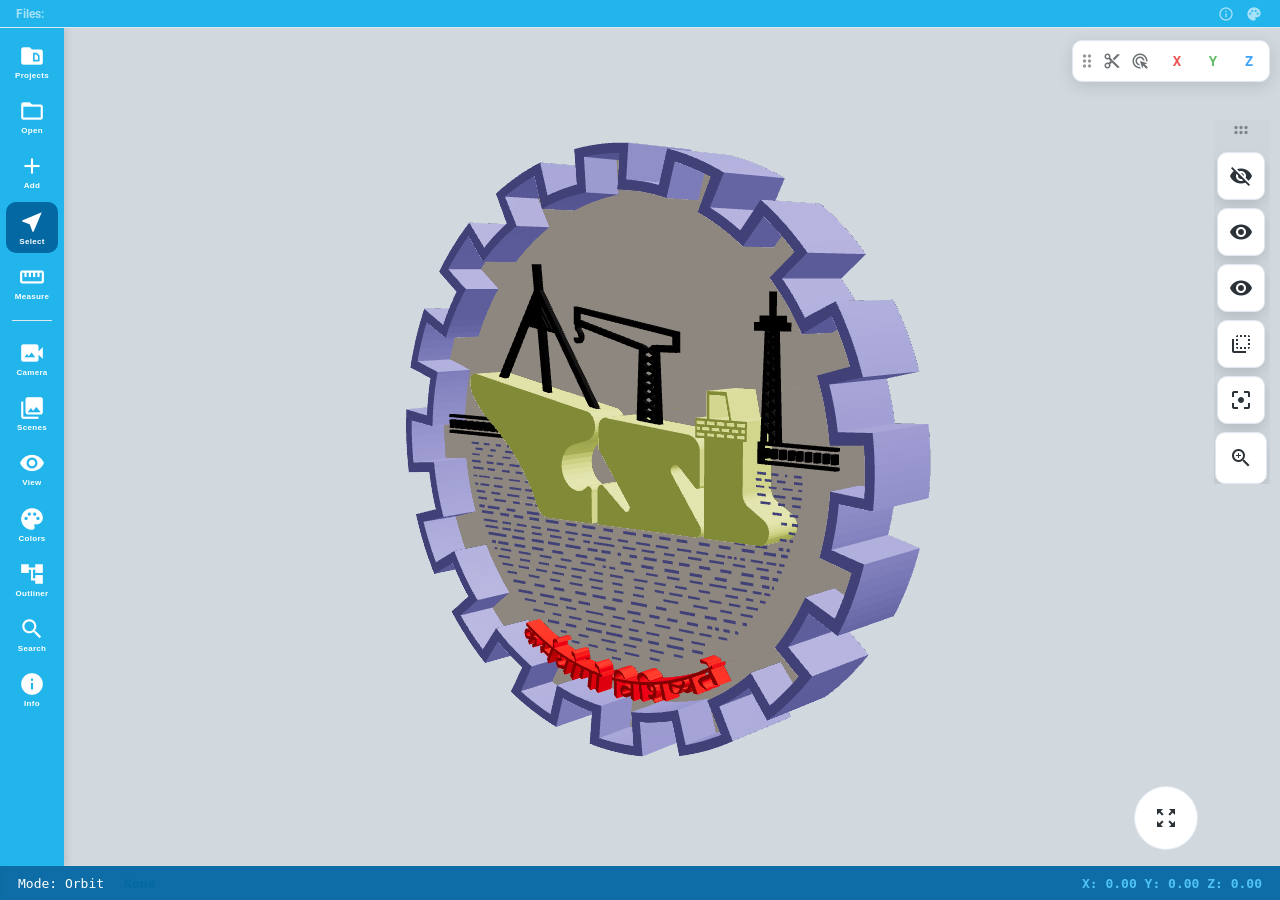
==== commit bb66cfea: "Add files via upload" ====
--- a/index.html
+++ b/index.html
@@ -1795,6 +1795,35 @@
     
     init() {
       Viewer.scene.add(this.modelGroup);
+      if (typeof occtimportjs !== 'undefined') {
+        this.warmOcctModule().catch(err => {
+          console.warn('OCCT warm-up failed:', err);
+        });
+      }
+    },
+
+    async warmOcctModule() {
+      if (typeof occtimportjs === 'undefined') return null;
+      if (window._occtModule) return window._occtModule;
+      if (!window._occtModulePromise) {
+        window._occtModulePromise = (async () => {
+          try {
+            const mod = await occtimportjs({
+              locateFile: (file) => './js/lib/' + file
+            });
+            window._occtModule = mod;
+            return mod;
+          } catch (err) {
+            window._occtModule = null;
+            throw err;
+          } finally {
+            if (!window._occtModule) {
+              window._occtModulePromise = null;
+            }
+          }
+        })();
+      }
+      return await window._occtModulePromise;
     },
 
     collectParts(text, fileName) {
@@ -2445,22 +2474,14 @@
           console.error('occtimportjs not loaded');
           return parts;
         }
+
         const loadModule = async () => {
-          if (!window._occtModule) {
-            window._occtModule = await occtimportjs({
-              locateFile: (file) => './js/lib/' + file
-            });
-          }
-          return window._occtModule;
+          return await Promise.race([
+            this.warmOcctModule(),
+            new Promise((_, reject) => setTimeout(() => reject(new Error('occt-import-js initialization timeout')), 30000))
+          ]);
         };
 
-        const timeoutMs = 15000;
-        const mod = await Promise.race([
-          loadModule(),
-          new Promise((_, reject) => setTimeout(() => reject(new Error('occt-import-js initialization timeout')), timeoutMs))
-        ]);
-
-        const occt = mod;
         const uint8 = fileBuffer instanceof Uint8Array
           ? fileBuffer
           : new Uint8Array(fileBuffer instanceof ArrayBuffer ? fileBuffer : await fileBuffer.arrayBuffer());
@@ -2469,18 +2490,39 @@
         const isIges = lname.endsWith('.igs') || lname.endsWith('.iges');
 
         let res = null;
-        try {
-          res = await Promise.race([
-            (async () => {
-              if (isIges && typeof occt.ReadIgesFile === 'function') return occt.ReadIgesFile(uint8);
-              if (typeof occt.ReadStepFile === 'function') return occt.ReadStepFile(uint8);
-              if (typeof occt.tessellateSTEP === 'function') return await occt.tessellateSTEP(uint8);
-              return null;
-            })(),
-            new Promise((_, reject) => setTimeout(() => reject(new Error(`STEP/IGES parse timeout for ${fileName || 'file'}`)), timeoutMs))
-          ]);
-        } catch (e) {
-          console.warn('collectStepParts: parser call timed out or failed', e);
+        for (let attempt = 1; attempt <= 2; attempt++) {
+          try {
+            const mod = await loadModule();
+            const occt = mod;
+            res = await Promise.race([
+              (async () => {
+                if (isIges && typeof occt.ReadIgesFile === 'function') return occt.ReadIgesFile(uint8);
+                if (typeof occt.ReadStepFile === 'function') return occt.ReadStepFile(uint8);
+                if (typeof occt.tessellateSTEP === 'function') return await occt.tessellateSTEP(uint8);
+                return null;
+              })(),
+              new Promise((_, reject) => setTimeout(() => reject(new Error(`STEP/IGES parse timeout for ${fileName || 'file'}`)), 30000))
+            ]);
+
+            if (res && ((Array.isArray(res) && res.length > 0) || (res.meshes && res.meshes.length > 0) || (res.root && res.root.meshes && res.root.meshes.length > 0))) {
+              break;
+            }
+            if (res && res.success === false) {
+              console.warn('collectStepParts: parser reported unsuccessful import', res);
+              break;
+            }
+          } catch (e) {
+            console.warn(`collectStepParts: attempt ${attempt} failed`, e);
+            if (attempt === 2) {
+              return parts;
+            }
+            window._occtModule = null;
+            window._occtModulePromise = null;
+          }
+        }
+
+        if (!res) {
+          console.warn('collectStepParts: no result returned from occt-import-js', res);
           return parts;
         }
 
@@ -2963,6 +3005,8 @@
               return null;
             }
           });
+
+          if (e.target) e.target.value = '';
 
           const results = await Promise.all(filePromises);
           const validResults = results.filter(r => r !== null);
